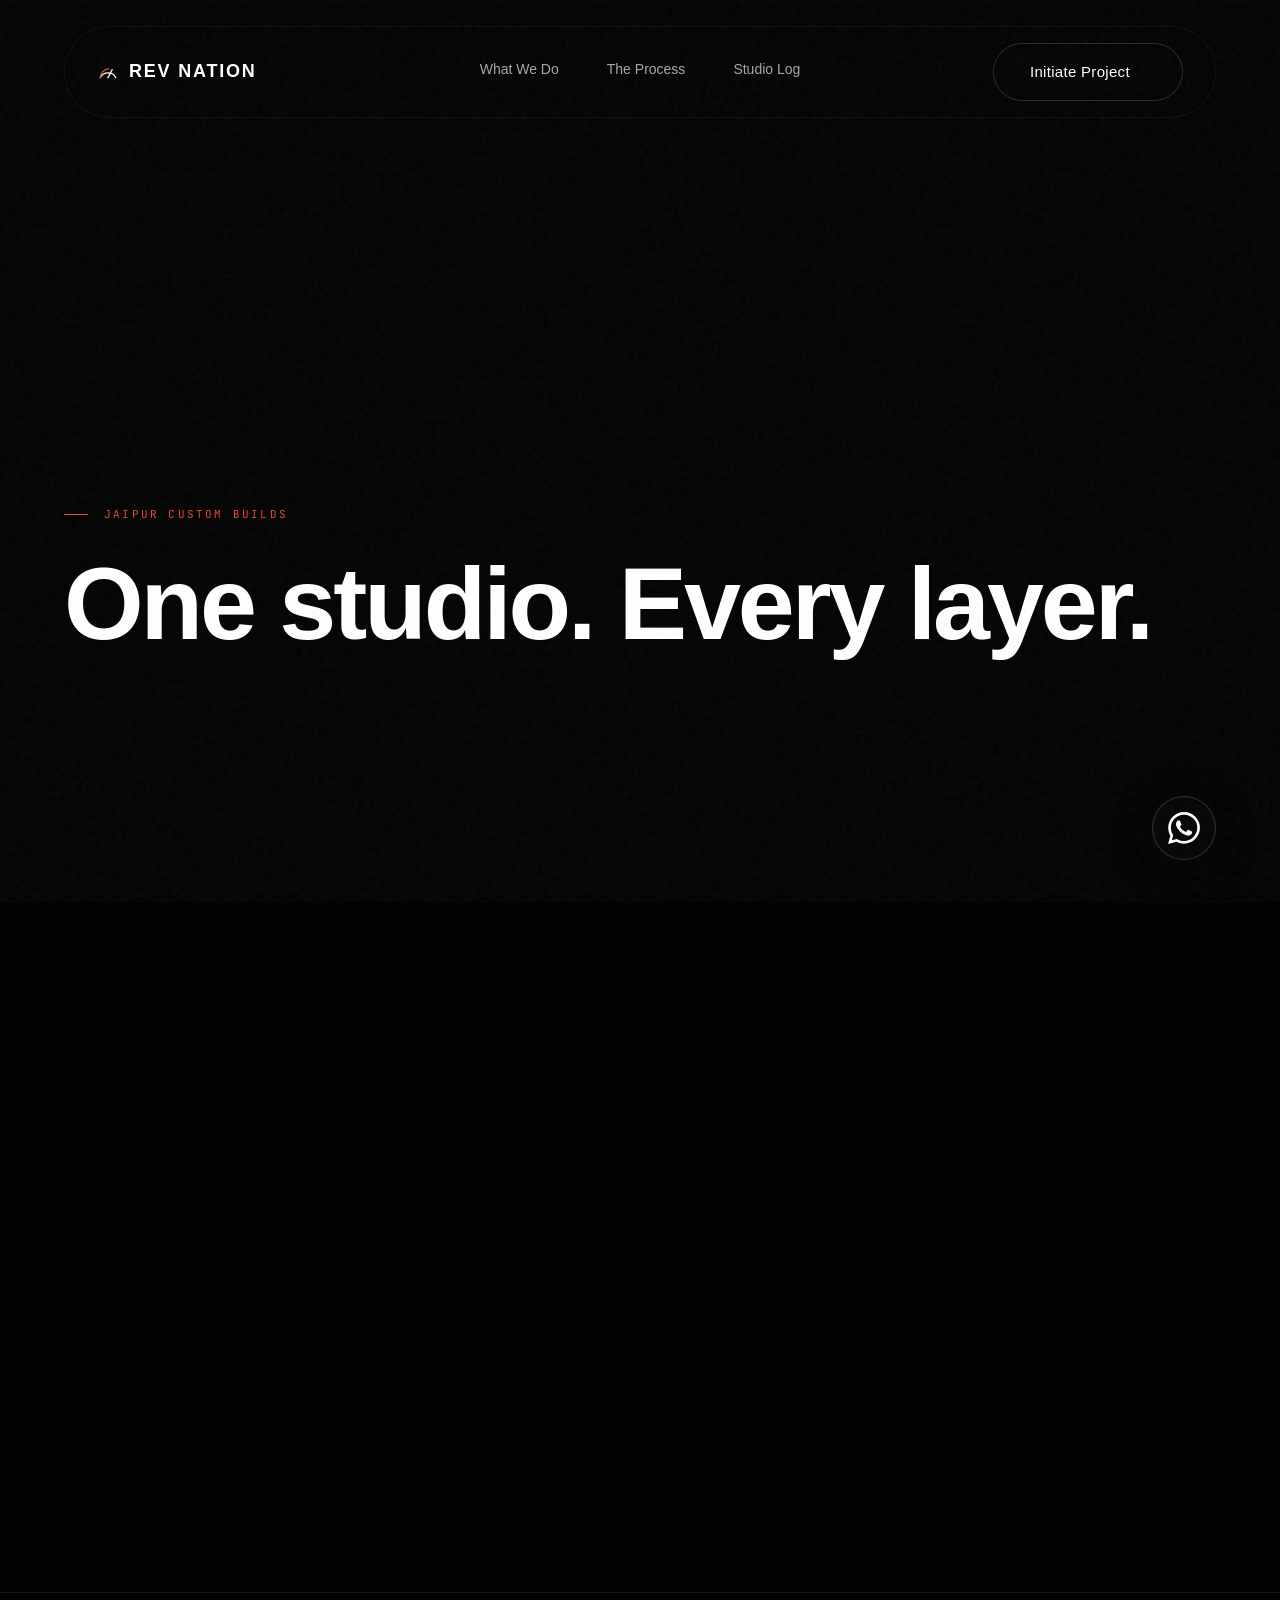
==== revnation/index.html @ 35e2077b "Add files via upload" ====
<!DOCTYPE html>
<html lang="en">
<head>
<meta charset="UTF-8">
<meta name="viewport" content="width=device-width, initial-scale=1.0">
<title>REV NATION JAIPUR | Custom Builds & Studio</title>
<meta name="description" content="Custom modifications, precision PPF, ceramic coatings and studio-grade detailing in Jaipur.">

<link href="https://api.fontshare.com/v2/css?f[]=clash-display@500,600,700&f[]=general-sans@300,400,500,600&display=swap" rel="stylesheet">
<link href="https://fonts.googleapis.com/css2?family=JetBrains+Mono:wght@400;500&display=swap" rel="stylesheet">
<link rel="stylesheet" href="https://unpkg.com/lenis@1.3.25/dist/lenis.css">

<style>
/* ============================================================
   REV NATION - UNCOMPROMISED FRONT-END (V10)
   ============================================================ */
:root {
  --void: #030303; 
  --surface: #0a0a0a; 
  --surface-raised: #141414;
  --line: rgba(255, 255, 255, 0.08); 
  --line-strong: rgba(255, 255, 255, 0.16);
  --ink: #ffffff; 
  --ink-dim: rgba(255, 255, 255, 0.65); 
  --ink-faint: rgba(255, 255, 255, 0.4);
  --accent: #e8462a; /* Studio Orange */
  
  --display: 'Clash Display', sans-serif;
  --body: 'General Sans', sans-serif;
  --mono: 'JetBrains Mono', monospace;
}

* { margin: 0; padding: 0; box-sizing: border-box; } 
html { scroll-behavior: auto; background: var(--void); }
body { background: var(--void); color: var(--ink); font-family: var(--body); font-size: 16px; line-height: 1.6; overflow-x: hidden; -webkit-font-smoothing: antialiased; }
img, video { display: block; max-width: 100%; }
a, button, select, input, textarea { text-decoration: none !important; outline: none; cursor: pointer; color: inherit; }
button { font-family: inherit; background: none; border: none; }
ul { list-style: none; }
::selection { background: var(--ink); color: var(--void); }

/* Cinematic Film Grain */
body::after { content: ""; position: fixed; inset: 0; z-index: 9999; pointer-events: none; background-image: url('data:image/svg+xml;utf8,%3Csvg viewBox="0 0 200 200" xmlns="http://www.w3.org/2000/svg"%3E%3Cfilter id="noiseFilter"%3E%3CfeTurbulence type="fractalNoise" baseFrequency="0.8" numOctaves="3" stitchTiles="stitch"/%3E%3C/filter%3E%3Crect width="100%25" height="100%25" filter="url(%23noiseFilter)" opacity="0.05"/%3E%3C/svg%3E'); opacity: 0.9; }

/* Lenis */
html.lenis, html.lenis body { height: auto; }
.lenis.lenis-smooth { scroll-behavior: auto !important; }
.lenis.lenis-stopped { overflow: hidden; }

/* Layout */
.container { width: 100%; max-width: 1600px; margin: 0 auto; padding: 0 5vw; }
section { position: relative; }
.pad { padding: 160px 0; }
@media(max-width: 900px) { .pad { padding: 100px 0; } }

/* Fade Triggers */
.cinema-drop { opacity: 0; transform: translateY(40px); will-change: transform, opacity; }

/* Typography */
.eyebrow { font-family: var(--mono); font-size: 11px; letter-spacing: 0.2em; text-transform: uppercase; color: var(--ink-faint); display: flex; align-items: center; gap: 16px; margin-bottom: 24px; }
.eyebrow::before { content: ""; width: 24px; height: 1px; background: var(--ink-faint); }
.eyebrow.accent { color: var(--accent); }
.eyebrow.accent::before { background: var(--accent); }

h1, h2, h3, h4 { font-family: var(--display); font-weight: 600; line-height: 1.1; letter-spacing: -0.01em; }
h1 { font-size: clamp(48px, 8vw, 110px); letter-spacing: -0.03em; font-weight: 700; }
h2 { font-size: clamp(32px, 5vw, 64px); }

.section-head { max-width: 720px; margin-bottom: 64px; }
.section-head p { color: var(--ink-dim); margin-top: 24px; font-size: clamp(16px, 2vw, 18px); max-width: 600px; font-weight: 400; }

/* Arrows */
.arrow { display: inline-block; transition: transform 0.4s cubic-bezier(0.16, 1, 0.3, 1), opacity 0.4s; font-family: var(--mono); font-size: 14px; margin-left: 8px; font-weight: 400; }
.arrow.hidden { opacity: 0; transform: translateX(-10px) scale(0.8); }
a:hover .arrow.hidden, button:hover .arrow.hidden { opacity: 1; transform: translateX(0) scale(1); }
a:hover .arrow:not(.hidden), button:hover .arrow:not(.hidden) { transform: translateX(6px); }

/* Buttons & Liquid Effect */
.btn { position: relative; display: inline-flex; align-items: center; justify-content: center; padding: 16px 36px; border-radius: 100px; font-family: var(--body); font-weight: 500; font-size: 15px; letter-spacing: 0.02em; border: 1px solid var(--line-strong); transition: all 0.4s ease; color: var(--ink); overflow: hidden; }
.magnetic { will-change: transform; }
.btn-ghost { background: transparent; backdrop-filter: blur(12px); -webkit-backdrop-filter: blur(12px); }
.btn-ghost:hover { background: var(--ink); color: var(--void); border-color: var(--ink); }

.btn-liquid { border-color: var(--accent); background: rgba(232,70,42,0.05); isolation: isolate; }
.goo-layer { position: absolute; inset: -50%; z-index: 0; pointer-events: none; filter: url(#liquid-goo); }
.blob { position: absolute; bottom: -20px; width: 45%; height: 140%; border-radius: 50%; background: var(--accent); transform: translateY(100%); transition: transform 0.6s cubic-bezier(0.7,0,0.2,1); }
.btn-liquid:hover .blob { transform: translateY(0); }
.blob.b1 { left: -10%; transition-delay: 0s; } .blob.b2 { left: 20%; transition-delay: 0.04s; } .blob.b3 { left: 50%; transition-delay: 0.08s; } .blob.b4 { left: 80%; transition-delay: 0.12s; }
.btn-liquid .txt { position: relative; z-index: 2; color: var(--accent); transition: color 0.3s ease; display: flex; align-items: center; }
.btn-liquid:hover .txt { color: var(--ink); }

/* Premium WhatsApp Float */
.whatsapp-float { position: fixed; bottom: 40px; right: 5vw; z-index: 90; width: 64px; height: 64px; border-radius: 50%; background: rgba(10, 10, 10, 0.4); backdrop-filter: blur(16px); -webkit-backdrop-filter: blur(16px); border: 1px solid var(--line-strong); display: flex; align-items: center; justify-content: center; color: var(--ink); transition: all 0.5s cubic-bezier(0.16, 1, 0.3, 1); box-shadow: 0 10px 40px rgba(0,0,0,0.4); }
.whatsapp-float svg { width: 32px; height: 32px; fill: currentColor; transition: transform 0.5s cubic-bezier(0.16, 1, 0.3, 1); }
.whatsapp-float:hover { background: #25D366; border-color: #25D366; color: #ffffff; transform: translateY(-8px) scale(1.05); box-shadow: 0 20px 40px rgba(37, 211, 102, 0.4); }
.whatsapp-float:hover svg { transform: scale(1.1); }
@media(max-width: 900px) { .whatsapp-float { width: 56px; height: 56px; bottom: 24px; right: 24px; } .whatsapp-float svg { width: 28px; height: 28px; } }
</style>
</head>
<body>

<svg width="0" height="0" style="position:absolute; pointer-events:none;">
<defs>
<filter id="liquid-goo">
<feGaussianBlur in="SourceGraphic" stdDeviation="8" result="blur"/>
<feColorMatrix in="blur" mode="matrix" values="1 0 0 0 0  0 1 0 0 0  0 0 1 0 0  0 0 0 19 -9" result="goo"/>
<feComposite in="SourceGraphic" in2="goo" operator="atop"/>
</filter>
</defs>
</svg>
<style>
/* ============================================================
   PRELOADER (GARAGE DOOR SPLIT)
   ============================================================ */
#preloader { position: fixed; inset: 0; z-index: 99999; display: flex; align-items: center; justify-content: center; pointer-events: none; }
.pl-curtain { position: absolute; left: 0; width: 100%; height: 50.5vh; background: var(--void); transition: transform 1.2s cubic-bezier(0.7, 0, 0.2, 1); z-index: 1; border-bottom: 1px solid var(--line); }
.pl-curtain.pl-top { top: 0; border-bottom: 1px solid rgba(255,255,255,0.04); }
.pl-curtain.pl-bottom { bottom: 0; border-bottom: none; border-top: 1px solid rgba(255,255,255,0.04); }
.pl-content { position: relative; z-index: 2; display: flex; flex-direction: column; align-items: center; gap: 24px; transition: opacity 0.4s ease, transform 0.4s ease; }
.pl-brand { font-family: var(--display); font-weight: 700; font-size: 16px; letter-spacing: 0.3em; color: var(--ink); text-transform: uppercase; }
.pl-counter { display: flex; align-items: flex-end; gap: 8px; font-family: var(--mono); color: var(--ink); }
.pl-counter .num { font-size: 56px; font-weight: 400; line-height: 0.8; letter-spacing: -0.05em; }
.pl-counter .unit { font-size: 14px; font-weight: 400; letter-spacing: 0.1em; padding-bottom: 4px; color: var(--ink-faint); }
.pl-bar-wrap { width: 240px; height: 1px; background: var(--line-strong); overflow: hidden; }
.pl-bar { height: 100%; width: 0%; background: var(--ink); transition: width 0.1s linear; }

#preloader.done .pl-top { transform: translateY(-100%); }
#preloader.done .pl-bottom { transform: translateY(100%); }
#preloader.done .pl-content { opacity: 0; transform: scale(0.95); }

/* ============================================================
   NAVBAR & WALKING LINE HOVER
   ============================================================ */
header { position: fixed; top: 2vw; left: 5vw; width: 90vw; max-width: 1500px; z-index: 100; padding: 16px 32px; border-radius: 100px; background: rgba(5, 5, 5, 0.4); backdrop-filter: blur(24px); -webkit-backdrop-filter: blur(24px); border: 1px solid rgba(255,255,255,0.05); display: flex; align-items: center; justify-content: space-between; transition: all 0.8s cubic-bezier(0.16, 1, 0.3, 1); overflow: hidden; }
.header-logo { font-family: var(--display); font-weight: 700; font-size: 18px; display: flex; align-items: center; gap: 10px; color: var(--ink); text-transform: uppercase; letter-spacing: 0.1em; }
.header-logo .mark { width: 22px; height: 22px; flex-shrink: 0; }
.header-links { display: flex; gap: 48px; position: absolute; left: 50%; transform: translateX(-50%); }

/* The Walking Line Effect */
.header-links a { font-family: var(--body); font-size: 14px; font-weight: 400; color: var(--ink-dim); position: relative; padding-bottom: 4px; transition: color 0.3s; }
.header-links a::after { content: ""; position: absolute; left: 0; bottom: 0; width: 100%; height: 1.5px; background: var(--ink); transform: scaleX(0); transform-origin: right; transition: transform 0.4s cubic-bezier(0.16, 1, 0.3, 1); }
.header-links a:hover { color: var(--ink); }
.header-links a:hover::after { transform: scaleX(1); transform-origin: left; }

.header-actions { display: flex; align-items: center; gap: 16px; }

/* The Mobile Arrow Trigger */
.menu-trigger { display: none; width: 32px; height: 32px; position: relative; z-index: 101; cursor: pointer; align-items: center; justify-content: center; }
.menu-trigger span { position: absolute; right: 4px; height: 1.5px; background: var(--ink); transition: all 0.4s cubic-bezier(0.7,0,0.3,1); border-radius: 2px; }
.menu-trigger span:nth-child(1) { top: 10px; width: 24px; }
.menu-trigger span:nth-child(2) { top: 16px; width: 24px; }
.menu-trigger span:nth-child(3) { top: 22px; width: 24px; }
.menu-trigger.open span:nth-child(1) { transform: translate(-4px, 4px) rotate(-45deg); width: 12px; }
.menu-trigger.open span:nth-child(2) { width: 24px; }
.menu-trigger.open span:nth-child(3) { transform: translate(-4px, -4px) rotate(45deg); width: 12px; }

#mobile-drawer { position: fixed; top: 0; right: -100%; width: 100%; max-width: 440px; height: 100vh; background: rgba(5, 5, 5, 0.98); backdrop-filter: blur(32px); z-index: 99; padding: 140px 10vw 40px; display: flex; flex-direction: column; gap: 40px; transition: right 0.7s cubic-bezier(0.16, 1, 0.3, 1); border-left: 1px solid var(--line-strong); }
#mobile-drawer.open { right: 0; }
#mobile-drawer a { font-size: 32px; color: var(--ink-dim); font-family: var(--display); font-weight: 500; display: flex; align-items: center; justify-content: space-between; transition: color 0.3s; border-bottom: 1px solid var(--line); padding-bottom: 24px; }
#mobile-drawer a:hover { color: var(--ink); }
#mobile-drawer a .arrow { font-size: 24px; opacity: 0; transform: translateX(-10px); transition: all 0.4s cubic-bezier(0.16,1,.3,1); }
#mobile-drawer a:hover .arrow { opacity: 1; transform: translateX(0); }
body.menu-open { overflow: hidden; }

@media(max-width: 900px) { 
  .header-links, .header-actions .btn { display: none !important; } 
  header { top: 16px; left: 24px; width: calc(100% - 48px); padding: 12px 24px; background: rgba(10, 10, 10, 0.85); justify-content: space-between; }
  .menu-trigger { display: flex !important; } 
}

/* ============================================================
   HERO SECTION & TOTAL CINEMATIC TAKEOVER
   ============================================================ */
#hero { height: 100vh; min-height: 700px; position: relative; overflow: hidden; background: var(--void); }
.hero-media { position: absolute; inset: 0; filter: contrast(1.1); } 
.hero-media video { position: absolute; inset: 0; width: 100%; height: 100%; object-fit: cover; opacity: 0.6; transition: opacity 1s; }

/* The Scrim */
.hero-scrim { position: absolute; inset: 0; background: radial-gradient(ellipse at 50% 30%, rgba(3,3,3,0) 0%, rgba(3,3,3,0.5) 62%, rgba(3,3,3,0.95) 100%), linear-gradient(180deg, rgba(3,3,3,0.3) 0%, rgba(3,3,3,0) 30%, rgba(3,3,3,0.9) 85%, var(--void) 100%); transition: opacity 1.2s cubic-bezier(0.16,1,.3,1); pointer-events: none; }

/* The Content */
.hero-content { position: relative; z-index: 2; height: 100%; display: flex; flex-direction: column; justify-content: flex-end; padding-bottom: 12vh; transition: transform 1.2s cubic-bezier(0.16,1,.3,1), opacity 1.2s cubic-bezier(0.16,1,.3,1); transform-origin: bottom left; }
.hero h1 .line { display: block; overflow: hidden; padding-bottom: 8px; }
.hero h1 .line span { display: inline-block; transform: translateY(105%); transition: transform 1s cubic-bezier(0.16, 1, 0.3, 1); }
.hero.revealed h1 .line:nth-child(1) span { transition-delay: 0.1s; }
.hero.revealed h1 .line:nth-child(2) span { transition-delay: 0.25s; }
.hero.revealed h1 .line span { transform: translateY(0); }
.hero-content p.sub { opacity: 0; transform: translateY(20px); transition: all 0.8s cubic-bezier(0.16,1,.3,1) 0.4s; }
.hero.revealed p.sub { opacity: 1; transform: translateY(0); }
.hero-actions { margin-top: 48px; display: flex; gap: 20px; flex-wrap: wrap; opacity: 0; transform: translateY(20px); transition: all 0.8s cubic-bezier(0.16,1,.3,1) 0.55s; }
.hero.revealed .hero-actions { opacity: 1; transform: translateY(0); }

/* --- THE FULL CINEMATIC VANISH (ONLY TRIGGERS AT TOP OF PAGE) --- */
body.ui-minimized header { opacity: 0; visibility: hidden; transform: translateY(-20px); pointer-events: none; }
body.ui-minimized .hero-content { opacity: 0; visibility: hidden; transform: translateY(40px); pointer-events: none; }
body.ui-minimized .hero-scrim { opacity: 0; } /* Text, Buttons, Scrim all gone. Just raw video. */
</style>

<!-- WHATSAPP FLOAT -->
<a href="https://wa.me/917300049430" target="_blank" rel="noopener" class="whatsapp-float" aria-label="Chat on WhatsApp">
  <svg viewBox="0 0 24 24"><path d="M17.472 14.382c-.297-.149-1.758-.867-2.03-.967-.273-.099-.471-.148-.67.15-.197.297-.767.966-.94 1.164-.173.199-.347.223-.644.075-.297-.15-1.255-.463-2.39-1.475-.883-.788-1.48-1.761-1.653-2.059-.173-.297-.018-.458.13-.606.134-.133.298-.347.446-.52.149-.174.198-.298.298-.497.099-.198.05-.371-.025-.52-.075-.149-.669-1.612-.916-2.207-.242-.579-.487-.5-.669-.51-.173-.008-.371-.01-.57-.01-.198 0-.52.074-.792.372-.272.297-1.04 1.016-1.04 2.479 0 1.462 1.065 2.875 1.213 3.074.149.198 2.096 3.2 5.077 4.487.709.306 1.262.489 1.694.625.712.227 1.36.195 1.871.118.571-.085 1.758-.719 2.006-1.413.248-.694.248-1.289.173-1.413-.074-.124-.272-.198-.57-.347m-5.421 7.403h-.004a9.87 9.87 0 01-5.031-1.378l-.361-.214-3.741.982.998-3.648-.235-.374a9.86 9.86 0 01-1.51-5.26c.001-5.45 4.436-9.884 9.888-9.884 2.64 0 5.122 1.03 6.988 2.898a9.825 9.825 0 012.893 6.994c-.003 5.45-4.437 9.884-9.885 9.884m8.413-18.297A11.815 11.815 0 0012.05 0C5.495 0 .16 5.335.157 11.892c0 2.096.547 4.142 1.588 5.945L.057 24l6.305-1.654a11.882 11.882 0 005.683 1.448h.005c6.554 0 11.89-5.335 11.893-11.893a11.821 11.821 0 00-3.48-8.413Z"/></svg>
</a>

<!-- PRELOADER -->
<div id="preloader" role="status" aria-label="Loading Studio">
  <div class="pl-curtain pl-top"></div>
  <div class="pl-curtain pl-bottom"></div>
  <div class="pl-content">
    <div class="pl-brand">REV NATION</div>
    <div class="pl-counter"><span class="num" id="plPct">0</span><span class="unit">% LOADED</span></div>
    <div class="pl-bar-wrap"><div class="pl-bar" id="plBar"></div></div>
  </div>
</div>

<header id="siteHeader">
<div class="header-logo">
<span class="mark"><svg viewBox="0 0 40 40" fill="none"><path d="M6 30 A16 16 0 0 1 34 30" stroke="var(--ink)" stroke-width="2.4" stroke-linecap="square"/><path d="M6 30 A16 16 0 0 1 21 14.4" stroke="var(--accent)" stroke-width="2.4" stroke-linecap="square"/><line x1="20" y1="30" x2="27.5" y2="16" stroke="var(--ink)" stroke-width="2.4" stroke-linecap="square"/></svg></span>
REV NATION
</div>
<nav class="header-links">
<a href="#services">What We Do</a>
<a href="#process">The Process</a>
<a href="#builds">Studio Log</a>
</nav>
<div class="header-actions">
<a href="#booking" class="btn btn-ghost magnetic">Initiate Project <span class="arrow hidden">→</span></a>
<button class="menu-trigger" id="menuTrigger" aria-label="Open menu"><span></span><span></span><span></span></button>
</div>
</header>

<div id="mobile-drawer">
<a href="#services">What We Do <span class="arrow">→</span></a>
<a href="#process">The Process <span class="arrow">→</span></a>
<a href="#builds">Studio Log <span class="arrow">→</span></a>
<a href="#booking" style="color:var(--ink); border-color: var(--ink-faint);">Initiate Project <span class="arrow">→</span></a>
</div>

<main>
<section id="hero">
<div class="hero-media"><video autoplay muted loop playsinline poster="assets/hero-poster.jpg" id="heroVideo"><source src="assets/hero-reveal.mp4" type="video/mp4"></video></div>
<div class="hero-scrim"></div>
<div class="container hero-content">
<div class="eyebrow accent">Jaipur Custom Builds</div>
<h1>
<span class="line"><span>One studio.</span></span>
<span class="line"><span>Every layer.</span></span>
</h1>
<p class="sub">From wraps and wheels to optically clear film and ceramic gloss — each service is engineered to work together.</p>
<div class="hero-actions">
<a href="#services" class="btn btn-ghost magnetic">View Services <span class="arrow">→</span></a>
<a href="#booking" class="btn btn-liquid magnetic">
  <span class="goo-layer"><span class="blob b1"></span><span class="blob b2"></span><span class="blob b3"></span><span class="blob b4"></span></span>
  <span class="txt">Book Inspection <span class="arrow hidden">→</span></span>
</a>
</div>
</div>
</section>
<style>
/* ============================================================
   UNIVERSAL HORIZONTAL SCROLL ENGINE (PERFECTED PROPORTIONS)
   ============================================================ */
.h-scroll-section { overflow: hidden; background: var(--void); padding: 160px 0; position: relative; border-bottom: 1px solid var(--line); }
.h-scroll-layout { display: flex; flex-direction: column; gap: 80px; }
.h-scroll-header { max-width: 720px; padding: 0 5vw; margin: 0; }

/* Center alignment container for desktop and mobile */
.h-scroll-viewport { width: 100vw; overflow-x: auto; padding-left: 50vw; padding-right: 50vw; scroll-snap-type: x mandatory; scrollbar-width: none; }
.h-scroll-viewport::-webkit-scrollbar { display: none; }
.h-scroll-track { display: flex; gap: 32px; width: max-content; padding-bottom: 40px; will-change: transform; margin-left: -200px; /* Offset by half the card width to perfectly center the first card */ }

/* The Perfected Luxury Card: 400x560 */
.h-card { width: 400px; height: 560px; border-radius: 16px; overflow: hidden; position: relative; background: var(--surface); border: 1px solid var(--line); scroll-snap-align: center; flex-shrink: 0; box-shadow: 0 20px 40px rgba(0,0,0,0.5); display: flex; flex-direction: column; cursor: pointer; transition: border-color 0.4s; }
.h-card:hover { border-color: var(--ink-faint); }
.h-card-media { position: absolute; inset: 0; width: 100%; height: 100%; background: var(--surface-raised); overflow: hidden; }
.h-card-media video, .h-card-media img { width: 100%; height: 100%; object-fit: cover; transition: transform 0.8s cubic-bezier(0.16, 1, 0.3, 1), filter 0.8s; filter: grayscale(100%) contrast(1.1); }
.h-card:hover .h-card-media video, .h-card:hover .h-card-media img { transform: scale(1.05); filter: grayscale(0%) contrast(1); }

.h-card-scrim { position: absolute; inset: 0; background: linear-gradient(180deg, rgba(3,3,3,0) 0%, rgba(3,3,3,0.3) 40%, rgba(3,3,3,0.95) 100%); pointer-events: none; z-index: 1; transition: opacity 0.4s; }
.h-card:hover .h-card-scrim { opacity: 0.8; }
.h-card-body { position: absolute; bottom: 0; left: 0; width: 100%; padding: 40px; z-index: 2; display: flex; flex-direction: column; }
.h-card-tag { font-family: var(--mono); font-size: 11px; letter-spacing: 0.12em; text-transform: uppercase; color: var(--void); background: var(--ink); padding: 8px 16px; border-radius: 100px; width: max-content; margin-bottom: 24px; transition: transform 0.4s; font-weight: 500; }
.h-card h4 { font-family: var(--display); font-size: 26px; color: var(--ink); margin-bottom: 12px; line-height: 1.1; display: flex; justify-content: space-between; align-items: flex-end;}
.h-card p { font-size: 15px; color: var(--ink-dim); font-weight: 400; line-height: 1.6; }
.h-card-arrow { width: 36px; height: 36px; border-radius: 50%; border: 1px solid var(--line-strong); display: flex; align-items: center; justify-content: center; transition: all 0.4s cubic-bezier(0.16, 1, 0.3, 1); background: rgba(3,3,3,0.4); backdrop-filter: blur(4px); -webkit-backdrop-filter: blur(4px); font-family: var(--mono); font-size: 14px; }
.h-card:hover .h-card-arrow { background: var(--ink); color: var(--void); border-color: var(--ink); transform: scale(1.1) translateX(4px); }

/* Authority Marquee */
.marquee { overflow: hidden; border-bottom: 1px solid var(--line); background: var(--void); padding: 32px 0; }
.marquee-track { display: flex; gap: 120px; width: max-content; animation: marquee-scroll 35s linear infinite; }
.marquee-track span { font-family: var(--display); font-weight: 600; font-size: 15px; letter-spacing: 0.2em; color: var(--ink-faint); text-transform: uppercase; white-space: nowrap; }
@keyframes marquee-scroll { from { transform: translateX(0); } to { transform: translateX(-50%); } }

/* Authority Grid */
#authority { background: var(--void); border-bottom: 1px solid var(--line); }
.authority-grid { display: grid; grid-template-columns: 1fr 1fr; gap: 80px; align-items: center; }
.authority-left h2 { font-family: var(--display); font-size: clamp(32px, 3.5vw, 56px); font-weight: 600; line-height: 1.1; letter-spacing: -0.02em; margin-top: 24px; color: var(--ink); }
.stat-grid { display: grid; grid-template-columns: repeat(2, 1fr); gap: 60px 40px; border-left: 1px solid var(--line); padding-left: 80px; }
.stat { display: flex; flex-direction: column; position: relative; padding-bottom: 24px; border-bottom: 1px solid var(--line); }
.stat:nth-child(n+3) { border-bottom: none; padding-bottom: 0; } 
.stat-num { font-family: var(--display); font-size: clamp(48px, 5vw, 88px); font-weight: 700; display: flex; align-items: flex-end; gap: 4px; line-height: 0.9; color: var(--ink); letter-spacing: -0.04em; }
.odo { display: inline-flex; overflow: hidden;}
.odo-digit { display: inline-block; height: 1em; overflow: hidden; position: relative; width: 0.65em; vertical-align: top; }
.odo-strip { position: absolute; left: 0; top: 0; display: flex; flex-direction: column; }
.odo-strip span { height: 1em; display: flex; align-items: center; justify-content: center; }
.stat-label { font-family: var(--mono); font-size: 12px; color: var(--ink-dim); letter-spacing: 0.15em; margin-top: 16px; text-transform: uppercase; font-weight: 500; }

@media(max-width: 900px) { 
  .h-scroll-layout { gap: 40px; }
  .h-card { width: 320px; height: 480px; }
  .h-scroll-track { margin-left: -160px; } /* Half of 320px */
  .h-card-body { padding: 32px; }
  .authority-grid { grid-template-columns: 1fr; gap: 60px; } 
  .stat-grid { border-left: none; padding-left: 0; }
}
</style>
<div class="marquee"><div class="marquee-track">
<span>Porsche</span><span>BMW</span><span>Audi</span><span>Mercedes-Benz</span><span>Range Rover</span><span>Jaguar</span><span>Volvo</span><span>MINI</span><span>Mahindra</span>
<span>Porsche</span><span>BMW</span><span>Audi</span><span>Mercedes-Benz</span><span>Range Rover</span><span>Jaguar</span><span>Volvo</span><span>MINI</span><span>Mahindra</span>
</div></div>

<section id="authority" class="pad">
<div class="container authority-grid cinema-drop">
<div class="authority-left">
<div class="eyebrow">Studio Infrastructure</div>
<h2>Built to run at volume, engineered for <span style="color:var(--ink-faint);">perfection.</span></h2>
</div>
<div class="stat-grid">
<div class="stat"><div class="stat-num"><span class="odo" data-count="4200"></span><span style="font-size: 0.4em; margin-bottom: 8px;">+</span></div><div class="stat-label">Vehicles Serviced</div></div>
<div class="stat"><div class="stat-num"><span class="odo" data-count="28"></span><span style="font-size: 0.4em; margin-bottom: 8px;">k</span></div><div class="stat-label">Sq.Ft Facility</div></div>
<div class="stat"><div class="stat-num"><span class="odo" data-count="12"></span></div><div class="stat-label">Install Bays</div></div>
<div class="stat"><div class="stat-num"><span class="odo" data-count="11"></span></div><div class="stat-label">Years Active</div></div>
</div>
</div>
</section>

<!-- 1. WHAT WE DO (Premium Horizontal Gallery) -->
<section id="services" class="h-scroll-section">
<div class="h-scroll-layout">
<div class="section-head h-scroll-header cinema-drop">
<div class="eyebrow">What We Do</div>
<h2>One studio. Every layer.</h2>
<p>From wraps to optically clear film—each service is engineered to work together under one roof.</p>
</div>
<div class="h-scroll-viewport" id="servicesViewport">
<div class="h-scroll-track cinema-drop" id="servicesTrack">

<div class="h-card">
  <div class="h-card-media" id="media-service_1"><img src="https://images.unsplash.com/photo-1603584173870-7f23fdae1b7a?q=80&w=800&auto=format&fit=crop" alt="Modifications"></div>
  <div class="h-card-scrim"></div>
  <div class="h-card-body">
    <div class="h-card-tag">01</div>
    <h4>Modifications <div class="h-card-arrow">→</div></h4>
    <p>Wraps, alloy wheels, lighting upgrades, and custom interior builds.</p>
  </div>
</div>

<div class="h-card">
  <div class="h-card-media" id="media-service_2"><img src="https://images.unsplash.com/photo-1618843479313-40f8afb4b4d8?q=80&w=800&auto=format&fit=crop" alt="PPF"></div>
  <div class="h-card-scrim"></div>
  <div class="h-card-body">
    <div class="h-card-tag">02</div>
    <h4>Protection Film <div class="h-card-arrow">→</div></h4>
    <p>Self-healing, optically clear defense against stone chips and abrasions.</p>
  </div>
</div>

<div class="h-card">
  <div class="h-card-media" id="media-service_3"><img src="https://images.unsplash.com/photo-1601362840469-51e4d8d58785?q=80&w=800&auto=format&fit=crop" alt="Ceramic"></div>
  <div class="h-card-scrim"></div>
  <div class="h-card-body">
    <div class="h-card-tag">03</div>
    <h4>Ceramic Coating <div class="h-card-arrow">→</div></h4>
    <p>Chemical-resistant, deep gloss layer that locks in true paint depth.</p>
  </div>
</div>

<div class="h-card">
  <div class="h-card-media" id="media-service_4"><img src="https://images.unsplash.com/photo-1600705722908-bab1e6191f63?q=80&w=800&auto=format&fit=crop" alt="Detailing"></div>
  <div class="h-card-scrim"></div>
  <div class="h-card-body">
    <div class="h-card-tag">04</div>
    <h4>Detailing <div class="h-card-arrow">→</div></h4>
    <p>Multi-stage machine correction that restores and perfects factory clarity.</p>
  </div>
</div>

</div>
</div>
</div>
</section>

<!-- 2. PROCESS / HOW IT'S BUILT -->
<section id="process" class="h-scroll-section">
<div class="h-scroll-layout">
<div class="section-head h-scroll-header cinema-drop">
<div class="eyebrow">The Process</div>
<h2>Craftsmanship, made visible.</h2>
<p>Swipe through our meticulous 4-step studio pipeline.</p>
</div>
<div class="h-scroll-viewport" id="processViewport">
<div class="h-scroll-track cinema-drop" id="processTrack">

<div class="h-card">
  <div class="h-card-media" id="media-process_1"></div>
  <div class="h-card-scrim"></div>
  <div class="h-card-body">
    <div class="h-card-tag">Phase 1</div>
    <h4>Inspection <div class="h-card-arrow">→</div></h4>
    <p>Full condition assessment, paint depth mapping, and precision prep strategy.</p>
  </div>
</div>

<div class="h-card">
  <div class="h-card-media" id="media-process_2"></div>
  <div class="h-card-scrim"></div>
  <div class="h-card-body">
    <div class="h-card-tag">Phase 2</div>
    <h4>Decontamination <div class="h-card-arrow">→</div></h4>
    <p>Chemical and mechanical correction to completely strip oxidation and swirls.</p>
  </div>
</div>

<div class="h-card">
  <div class="h-card-media" id="media-process_3"></div>
  <div class="h-card-scrim"></div>
  <div class="h-card-body">
    <div class="h-card-tag">Phase 3</div>
    <h4>Installation <div class="h-card-arrow">→</div></h4>
    <p>Wet fitment in our climate-controlled bay. Wrapped and tucked invisible edges.</p>
  </div>
</div>

<div class="h-card">
  <div class="h-card-media" id="media-process_4"></div>
  <div class="h-card-scrim"></div>
  <div class="h-card-body">
    <div class="h-card-tag">Phase 4</div>
    <h4>Delivery <div class="h-card-arrow">→</div></h4>
    <p>Rigorous panel-by-panel review under specialized studio lighting prior to handover.</p>
  </div>
</div>

</div>
</div>
</div>
</section>
<style>
/* ============================================================
   BOTTOM HALF OVERHAUL (Compare, Reviews, Form, Footer)
   ============================================================ */
/* Compare Slider */
#compare { background: var(--void); border-bottom: 1px solid var(--line); }
.compare-frame { position: relative; width: 100%; aspect-ratio: 16/9; border-radius: 20px; overflow: hidden; border: 1px solid var(--line); user-select: none; background: var(--void); touch-action: pan-y; }
.compare-layer { position: absolute; inset: 0; display: flex; align-items: center; justify-content: center; background-size: cover; background-position: center; pointer-events: none; filter: grayscale(100%); }
.compare-after { background-color: #111; filter: grayscale(0%); } 
.compare-before { background-color: #222; clip-path: inset(0 50% 0 0); width: 100%; }
.compare-label { position: absolute; top: 32px; font-family: var(--mono); font-size: 12px; letter-spacing: 0.1em; padding: 10px 20px; background: rgba(5,5,5,0.6); color: var(--ink); border: 1px solid rgba(255,255,255,0.2); border-radius: 100px; text-transform: uppercase; backdrop-filter: blur(12px); -webkit-backdrop-filter: blur(12px); z-index: 5; pointer-events: none; }
.compare-label.l-before { left: 32px; } .compare-label.l-after { right: 32px; }
.compare-handle { position: absolute; top: 0; bottom: 0; left: 50%; width: 1px; background: var(--ink); transform: translateX(-50%); z-index: 10; cursor: ew-resize; pointer-events: auto; }
.compare-handle .grip { position: absolute; top: 50%; left: 50%; transform: translate(-50%,-50%); width: 48px; height: 64px; border-radius: 100px; background: var(--ink); display: flex; align-items: center; justify-content: center; pointer-events: none; box-shadow: 0 0 20px rgba(0,0,0,0.5); }
.compare-handle .grip::before, .compare-handle .grip::after { content: ""; width: 2px; height: 20px; background: var(--void); border-radius: 2px; margin: 0 2px; }
@media(max-width: 900px) { .compare-frame { aspect-ratio: 4/5; } .compare-label { top: 16px; font-size: 10px; padding: 6px 12px; } .compare-label.l-before { left: 16px; } .compare-label.l-after { right: 16px; } }

/* Deep Dark Premium Reviews */
#testimonials { background: var(--void); border-bottom: 1px solid var(--line); }
.testi-grid { display: grid; grid-template-columns: repeat(auto-fit, minmax(320px, 1fr)); gap: 32px; margin-top: 64px; }
.testi-card { background: var(--surface); border: 1px solid var(--line); border-radius: 20px; padding: 48px; display: flex; flex-direction: column; gap: 24px; transition: all 0.4s cubic-bezier(0.16,1,.3,1); }
.testi-card:hover { transform: translateY(-8px); border-color: var(--line-strong); background: var(--surface-raised); box-shadow: 0 24px 64px rgba(0,0,0,0.4); }
.testi-card .stars { display: flex; gap: 4px; color: var(--accent); }
.testi-card .stars svg { width: 16px; height: 16px; fill: currentColor; }
.testi-card p.quote { font-family: var(--body); font-weight: 300; font-size: 16px; line-height: 1.6; color: var(--ink-dim); flex: 1; }
.testi-card .author { margin-top: auto; border-top: 1px solid var(--line); padding-top: 24px; }
.testi-card .author h5 { font-size: 18px; color: var(--ink); margin-bottom: 4px; font-family: var(--display); font-weight: 600;}
.testi-card .author span { font-size: 12px; color: var(--ink-faint); font-family: var(--mono); text-transform: uppercase; letter-spacing: 0.05em;}

/* Ultra-Clean Booking Form */
#booking { background: var(--surface); border-top: 1px solid var(--line); }
.booking-grid { display: grid; grid-template-columns: 1fr 1fr; gap: 100px; align-items: start; }
.field { margin-bottom: 32px; position: relative; }
.field input, .field select, .field textarea { width: 100%; background: var(--void); border: 1px solid var(--line); border-radius: 12px; padding: 24px 20px 12px; color: var(--ink); font-family: var(--body); font-size: 16px; transition: all 0.3s; }
.field textarea { resize: vertical; min-height: 120px; }
.field input:focus, .field select:focus, .field textarea:focus { outline: none; border-color: var(--ink-faint); background: var(--surface-raised); }
.field label { position: absolute; top: 18px; left: 20px; color: var(--ink-faint); font-size: 16px; pointer-events: none; transition: all 0.3s cubic-bezier(0.16,1,.3,1); }
.field input:focus + label, .field input:not(:placeholder-shown) + label, .field select:focus + label, .field select.filled + label, .field textarea:focus + label, .field textarea:not(:placeholder-shown) + label { transform: translateY(-10px); font-size: 11px; color: var(--ink-dim); font-family: var(--mono); text-transform: uppercase; letter-spacing: 0.05em;}
.field-row { display: grid; grid-template-columns: 1fr 1fr; gap: 24px; }
@media(max-width: 900px) { .booking-grid { grid-template-columns: 1fr; gap: 60px; } .field-row { grid-template-columns: 1fr; gap: 0; } }

/* Massive Architectural Footer */
footer { background: var(--void); border-top: 1px solid var(--line); padding: 120px 0 40px; }
.foot-top { display: flex; justify-content: space-between; align-items: flex-start; flex-wrap: wrap; gap: 60px; padding-bottom: 80px; border-bottom: 1px solid var(--line); }
.foot-word { font-family: var(--display); font-size: 11vw; font-weight: 800; letter-spacing: -0.04em; line-height: 0.85; color: var(--ink); margin-left: -5px; }
.foot-cols { display: flex; gap: 100px; flex-wrap: wrap; margin-top: 20px; }
.foot-col h5 { font-family: var(--mono); font-size: 11px; letter-spacing: 0.1em; text-transform: uppercase; color: var(--ink-faint); margin-bottom: 24px; }
.foot-col a, .foot-col p { display: block; font-size: 15px; font-family: var(--body); font-weight: 400; color: var(--ink-dim); margin-bottom: 16px; transition: color 0.3s; }
.foot-col a:hover { color: var(--ink); }
.foot-bottom { display: flex; justify-content: space-between; align-items: center; padding-top: 40px; flex-wrap: wrap; gap: 16px; font-family: var(--mono); font-size: 12px; color: var(--ink-faint); }
</style>

<!-- RECENT BUILDS -->
<section id="builds" class="h-scroll-section">
<div class="h-scroll-layout">
<div class="section-head h-scroll-header cinema-drop">
<div class="eyebrow">Studio Log</div>
<h2>Proof, not promises.</h2>
<p>A running log of what's left the studio.</p>
</div>
<div class="h-scroll-viewport" id="buildsViewport">
<div class="h-scroll-track cinema-drop" id="buildsTrack">
<div class="h-card build-end" style="justify-content: center; align-items: center; text-align: center; border-style: dashed; background: transparent;">
<div class="eyebrow accent" style="margin-bottom: 16px; justify-content:center; width: 100%;">Yours next?</div>
<p style="margin-bottom: 32px;">Want your build featured in this gallery?</p>
<a href="#booking" class="btn btn-liquid magnetic">
  <span class="goo-layer"><span class="blob b1"></span><span class="blob b2"></span><span class="blob b3"></span><span class="blob b4"></span></span>
  <span class="txt">Book a Build <span class="arrow hidden">→</span></span>
</a>
</div>
</div>
</div>
</div>
</section>

<!-- COMPARE -->
<section id="compare" class="pad">
<div class="container cinema-drop">
<div class="section-head" style="text-align:center; margin:0 auto 64px auto;">
<div class="eyebrow" style="justify-content:center; margin-bottom: 16px;">See the difference</div>
<h2>Drag to reveal the result.</h2>
</div>
<div class="compare-frame" id="compareFrame">
<div class="compare-layer compare-after" id="media-after_img"></div>
<div class="compare-layer compare-before" id="media-before_img"></div>
<div class="compare-label l-before">Before</div>
<div class="compare-label l-after">After Rev Nation</div>
<div class="compare-handle" id="compareHandle"><div class="grip"></div></div>
</div>
</div>
</section>

<!-- DARK REVIEWS -->
<section id="testimonials" class="pad">
<div class="container cinema-drop">
<div class="section-head" style="margin: 0 auto; text-align: center;">
<div class="eyebrow" style="justify-content: center; margin-bottom: 16px;">In their words</div>
<h2>Unmatched quality.</h2>
</div>
<div class="testi-grid" id="testiGrid"></div>
</div>
</section>

<!-- BOOKING FORM -->
<section id="booking" class="pad">
<div class="container booking-grid">
<div class="cinema-drop">
<div class="eyebrow">Initiate Project</div>
<h2>Secure a bay.</h2>
<p>Tell us about your vehicle. Our team responds within one business day with availability and a technical plan.</p>
</div>
<div class="booking-form-wrap cinema-drop">
<form id="bookingForm">
<div class="field-row">
<div class="field"><input type="text" name="name" placeholder=" " required><label>Full name</label></div>
<div class="field"><input type="tel" name="phone" placeholder=" " required><label>Phone number</label></div>
</div>
<div class="field-row">
<div class="field"><input type="text" name="city" placeholder=" " required><label>City</label></div>
<div class="field"><input type="text" name="car" placeholder=" " required><label>Vehicle make &amp; model</label></div>
</div>
<div class="field">
<select required id="serviceSelect" name="service"><option value="" disabled selected hidden></option><option>Custom Modifications</option><option>Paint Protection Film</option><option>Ceramic Coating</option><option>Detailing</option><option>Not sure yet</option></select>
<label class="filled">Service required</label>
</div>
<div class="field"><textarea name="message" placeholder=" "></textarea><label>Message (optional)</label></div>
<button type="submit" class="btn btn-liquid magnetic" style="width: 100%;">
  <span class="goo-layer"><span class="blob b1"></span><span class="blob b2"></span><span class="blob b3"></span><span class="blob b4"></span></span>
  <span class="txt">Submit Request <span class="arrow hidden">→</span></span>
</button>
</form>
</div>
</div>
</section>
</main>

<!-- MASSIVE FOOTER -->
<footer id="siteFooter">
<div class="container cinema-drop">
<div class="foot-top">
<div class="foot-word">REV NATION</div>
<div class="foot-cols">
<div class="foot-col"><h5>Studio</h5><p>Vaishali Nagar, Jaipur</p></div>
<div class="foot-col"><h5>Contact</h5><a href="tel:+917300049430">+91 73000 49430</a></div>
<div class="foot-col"><h5>Links</h5><a href="#services">What We Do</a><a href="#process">Process</a><a href="#builds">Builds</a></div>
</div>
</div>
<div class="foot-bottom">
<p>© 2026 Rev Nation Jaipur. All rights reserved.</p>
</div>
</div>
</footer>

<!-- ============================================================
     THE UNCOMPROMISED JAVASCRIPT ENGINE
     ============================================================ -->
<script src="https://cdnjs.cloudflare.com/ajax/libs/gsap/3.12.5/gsap.min.js"></script>
<script src="https://cdnjs.cloudflare.com/ajax/libs/gsap/3.12.5/ScrollTrigger.min.js"></script>
<script src="https://unpkg.com/lenis@1.3.25/dist/lenis.min.js"></script>
<script src="https://cdn.jsdelivr.net/npm/@supabase/supabase-js@2"></script>
<script src="config.js"></script>

<script>
var db = null;
try {
  if(window.REV_NATION_CONFIG && window.REV_NATION_CONFIG.SUPABASE_URL.indexOf('YOUR_') === -1) {
    db = window.supabase.createClient(window.REV_NATION_CONFIG.SUPABASE_URL, window.REV_NATION_CONFIG.SUPABASE_ANON_KEY);
  }
} catch(e) {}

async function submitLead(payload) {
  if(!db) return;
  try { await db.from('leads').insert([payload]); } catch(e) {}
}

document.addEventListener('DOMContentLoaded', async function() {
  var reduceMotion = window.matchMedia('(prefers-reduced-motion: reduce)').matches;
  var isMobile = window.innerWidth <= 900;
  if(window.gsap && window.ScrollTrigger) { gsap.registerPlugin(ScrollTrigger); }

  /* 1. DIGITAL SPLIT-SCREEN PRELOADER */
  var pctEl = document.getElementById('plPct');
  var barEl = document.getElementById('plBar');
  var preloader = document.getElementById('preloader');
  
  function updatePreloader(progress) {
    if(progress > 100) progress = 100;
    if(pctEl) pctEl.textContent = Math.floor(progress);
    if(barEl) barEl.style.width = progress + '%';
    
    if(progress >= 100) {
      setTimeout(() => {
        if(preloader) preloader.classList.add('done');
        var hero = document.getElementById('hero');
        if(hero) hero.classList.add('revealed');
      }, 500); 
    }
  }
  let fakeProgress = 0;
  let plInterval = setInterval(() => {
    fakeProgress += Math.random() * 12;
    if(fakeProgress >= 95) clearInterval(plInterval);
    else updatePreloader(fakeProgress);
  }, 120);

  /* 2. TRUE CINEMATIC TAKEOVER (WITH SCROLL-LOCK CHECK) */
  let idleDelay = isMobile ? 5000 : 3000;
  let idleTimer;
  function resetIdle() {
    document.body.classList.remove('ui-minimized');
    clearTimeout(idleTimer);
    
    // SCROLL CHECK: Only vanish the UI if the user is at the very top of the page.
    if (window.scrollY < 100) {
      idleTimer = setTimeout(() => { 
        if (window.scrollY < 100) { // Double check before applying
          document.body.classList.add('ui-minimized'); 
        }
      }, idleDelay);
    }
  }
  window.addEventListener('mousemove', resetIdle);
  window.addEventListener('scroll', resetIdle, {passive: true});
  window.addEventListener('touchstart', resetIdle, {passive: true});
  resetIdle(); 

  /* 3. FINELY TUNED ANIMATION RICH VIEWPORT FADES */
  if(window.gsap && window.ScrollTrigger && !reduceMotion) {
    gsap.utils.toArray('.cinema-drop').forEach(elem => {
      gsap.to(elem, {
        y: 0, opacity: 1, duration: 1.4, ease: "expo.out",
        scrollTrigger: { trigger: elem, start: "top 88%", toggleActions: "play none none reverse" }
      });
    });
  }

  /* 4. LENIS SMOOTH SCROLL ENGINE (Desktop Only) */
  if(window.Lenis && !reduceMotion && !isMobile) {
    var lenis = new Lenis({ anchors: true, lerp: 0.08 });
    lenis.on('scroll', function() { if(window.ScrollTrigger) ScrollTrigger.update(); });
    function raf(time) { lenis.raf(time); requestAnimationFrame(raf); }
    requestAnimationFrame(raf);
    gsap.ticker.lagSmoothing(0);
  }

  /* 5. MAGNETIC BUTTON ELEMENTS (Desktop Only) */
  if(!reduceMotion && !isMobile) {
    document.querySelectorAll('.magnetic').forEach(function(btn){
      btn.addEventListener('mousemove', function(e){
        var r = btn.getBoundingClientRect();
        var x = e.clientX - r.left - r.width/2;
        var y = e.clientY - r.top - r.height/2;
        gsap.to(btn, {x: x * 0.4, y: y * 0.4, duration: 0.15, ease: 'power2.out'});
      });
      btn.addEventListener('mouseleave', function(){
        gsap.to(btn, {x: 0, y: 0, duration: 0.5, ease: 'elastic.out(1, 0.4)'});
      });
    });
  }

  /* 6. MOBILE HAMBURGER -> ARROW MENU INTERACTION */
  var menuTrigger = document.getElementById('menuTrigger'); 
  var drawer = document.getElementById('mobile-drawer');
  if(menuTrigger && drawer) {
    menuTrigger.addEventListener('click', function() {
      var open = drawer.classList.toggle('open');
      menuTrigger.classList.toggle('open', open);
      document.body.classList.toggle('menu-open', open);
    });
    drawer.querySelectorAll('a').forEach(a => {
      a.addEventListener('click', function() { 
        drawer.classList.remove('open');
        menuTrigger.classList.remove('open');
        document.body.classList.remove('menu-open'); 
      });
    });
  }

  /* 7. HIGH-END CENTER-PINNED HORIZONTAL SCROLL MATRIX */
  function initHorizontalScroller(trackId, viewportId) {
    var track = document.getElementById(trackId);
    var viewport = document.getElementById(viewportId);
    if(track && viewport && !isMobile && !reduceMotion) {
      requestAnimationFrame(function() {
        var cards = track.querySelectorAll('.h-card');
        if (cards.length > 1) {
          gsap.set(track, { x: 0 }); 
          var firstCardBounds = cards[0].getBoundingClientRect();
          var lastCardBounds = cards[cards.length - 1].getBoundingClientRect();
          var travelDistance = lastCardBounds.left - firstCardBounds.left;
          
          gsap.to(track, {
            x: -travelDistance, ease: 'none',
            scrollTrigger: {
              trigger: track.parentElement.parentElement,
              start: 'top top', end: '+=' + (travelDistance + 400),
              scrub: 1, pin: true, invalidateOnRefresh: true
            }
          });
        }
      });
    }
  }
  
  initHorizontalScroller('servicesTrack', 'servicesViewport');
  initHorizontalScroller('processTrack', 'processViewport');
  initHorizontalScroller('buildsTrack', 'buildsViewport');

  /* 8. BEFORE/AFTER SLIDER INTERACTION ENGINE */
  var compareFrame = document.getElementById('compareFrame');
  var clip = document.getElementById('media-before_img');
  var handle = document.getElementById('compareHandle');
  var dragging = false;
  function setSplit(pct) {
    pct = Math.max(0, Math.min(100, pct));
    if(clip) clip.style.clipPath = 'inset(0 ' + (100 - pct) + '% 0 0)';
    if(handle) handle.style.left = pct + '%';
  }
  function posFromEvent(e) {
    if(!compareFrame) return 50;
    var rect = compareFrame.getBoundingClientRect();
    var x = (e.touches ? e.touches[0].clientX : e.clientX) - rect.left;
    return (x / rect.width) * 100;
  }
  if(handle && compareFrame) {
    compareFrame.addEventListener('mousedown', () => dragging = true);
    window.addEventListener('mouseup', () => dragging = false);
    window.addEventListener('mousemove', e => { if(dragging) setSplit(posFromEvent(e)); });
    
    compareFrame.addEventListener('touchstart', () => dragging = true, {passive: true});
    window.addEventListener('touchend', () => dragging = false);
    window.addEventListener('touchmove', e => { if(dragging) setSplit(posFromEvent(e)); }, {passive: true});
  }

  /* 9. DATABASE PRELOAD & DYNAMIC PORTFOLIO LAYERING */
  async function preloadSiteData() {
    if(db) {
      try {
        var { data: media } = await db.from('site_media').select('*');
        if(media) {
          media.forEach(m => {
            if(m.id === 'hero_video') {
              let vid = document.getElementById('heroVideo');
              if(vid) vid.src = m.media_url;
            } else if(m.id === 'before_img' || m.id === 'after_img') {
              let el = document.getElementById('media-' + m.id);
              if(el) el.style.backgroundImage = 'url(' + m.media_url + ')';
            } else if(m.id.startsWith('service_') || m.id.startsWith('process_')) {
              let panel = document.getElementById('media-' + m.id);
              if(panel) {
                if(m.media_url.match(/\.(mp4|webm)$/i)) {
                  panel.innerHTML = '<video autoplay muted loop playsinline src="' + m.media_url + '"></video>';
                } else {
                  panel.innerHTML = '<img src="' + m.media_url + '">';
                }
              }
            }
          });
        }
      } catch(e) {}
      
      try {
        var { data: stats } = await db.from('stats').select('*').order('sort_order');
        if(stats) {
          var nodes = document.querySelectorAll('.stat');
          stats.forEach((s, i) => {
            if(!nodes[i]) return;
            var odo = nodes[i].querySelector('.odo');
            if(odo) odo.setAttribute('data-count', String(s.value));
            var suf = nodes[i].querySelector('.suffix');
            if(suf) suf.textContent = s.suffix || "";
            var lbl = nodes[i].querySelector('.stat-label');
            if(lbl) lbl.textContent = s.label;
          });
        }
      } catch(e) {}
      
      try {
        var { data: projects } = await db.from('projects').select('*').eq('published', true).order('sort_order');
        if(projects && projects.length) {
          var track = document.getElementById('buildsTrack');
          if(track) {
            var endCard = track.querySelector('.build-end');
            track.querySelectorAll('.build-card:not(.build-end)').forEach(c => c.remove());
            projects.forEach(p => {
              var card = document.createElement('div'); card.className = 'h-card';
              card.innerHTML = '<div class="h-card-media">' + (p.cover_image ? '<img src="' + p.cover_image + '">' : "") + '</div>' +
                '<div class="h-card-scrim"></div><div class="h-card-body"><div class="h-card-tag">' + (p.service_type || '') + '</div>' +
                '<h4>' + p.title + '<div class="h-card-arrow">→</div></h4><p>' + [p.car_make, p.car_model].filter(Boolean).join(' ') + '</p></div>';
              track.insertBefore(card, endCard);
            });
            initHorizontalScroller('buildsTrack', 'buildsViewport');
          }
        }
      } catch(e) {}
      renderTestiGrid();
    }
    clearInterval(plInterval);
    updatePreloader(100);
  }
  
  if(db) preloadSiteData(); else { clearInterval(plInterval); updatePreloader(100); }

  /* 10. REAL-TIME DATA COUNTER ODOMETERS */
  function buildOdometer(el) {
    var target = el.getAttribute('data-count');
    if(!target) return [];
    el.innerHTML = '';
    var cols = [];
    target.split('').forEach(d => {
      var col = document.createElement('span'); col.className = 'odo-digit';
      var strip = document.createElement('span'); strip.className = 'odo-strip';
      for(var n = 0; n < 10; n++) { var s = document.createElement('span'); s.textContent = n; strip.appendChild(s); }
      col.appendChild(strip); el.appendChild(col);
      cols.push({ strip: strip, digit: parseInt(d, 10) });
    });
    return cols;
  }
  var counted = false;
  var authSec = document.getElementById('authority');
  var clo = new IntersectionObserver(entries => {
    entries.forEach(e => {
      if(e.isIntersecting && !counted) {
        counted = true;
        var odoEls = document.querySelectorAll('.odo');
        var odoData = Array.from(odoEls).map(el => buildOdometer(el));
        odoData.forEach(cols => cols.forEach((c, i) => gsap.to(c.strip, {yPercent: -(c.digit*10), duration: 1.6 + i*0.12, ease: 'power4.out', delay: i*0.05})));
      }
    });
  }, {threshold: 0.3});
  if(authSec) clo.observe(authSec);

  /* 11. PREMIUM TESTIMONIAL ENGINE COUPLING */
  var testiGrid = document.getElementById('testiGrid');
  var testimonials = [
    {q: "The wrap and wheel swap turned heads. Cleanest install in Jaipur.", name: 'Aditya R.', sub: 'Thar Wrap'},
    {q: "Edge work is cleaner than the factory finish.", name: 'Meher K.', sub: 'Audi Q8 PPF'},
    {q: "Two years in Rajasthan heat, and the coating still beads water like day one.", name: 'Karan V.', sub: 'Mercedes GLE'},
    {q: "Smooth integration that exceeded expectations. The results speak for themselves.", name: 'Priya M.', sub: 'Porsche 911'}
  ];
  
  async function renderTestiGrid() {
    if(db) {
      try {
        var { data: testi } = await db.from('testimonials').select('*').eq('published', true).order('sort_order');
        if(testi && testi.length) { testimonials = testi.map(t => ({ q: '"' + t.quote + '"', name: t.name, sub: [t.car, t.city].filter(Boolean).join(' ') })); }
      } catch(e) {}
    }
    if(testiGrid) {
      var svgStar = '<svg viewBox="0 0 24 24"><path d="M12 2l3.09 6.26L22 9.27l-5 4.87 1.18 6.88L12 17.77l-6.18 3.25L7 14.14 2 9.27l6.91-1.01L12 2z"/></svg>';
      testiGrid.innerHTML = testimonials.map((t, i) =>
        '<div class="testi-card cinema-drop">' +
        '<div class="stars">' + svgStar + svgStar + svgStar + svgStar + svgStar + '</div>' +
        '<p class="quote">' + t.q + '</p>' +
        '<div class="author"><h5>' + t.name + '</h5><span>' + t.sub + '</span></div></div>'
      ).join('');
      
      if(window.gsap && window.ScrollTrigger && !reduceMotion) {
        gsap.utils.toArray('#testiGrid .cinema-drop').forEach(elem => {
          gsap.to(elem, {
            y: 0, opacity: 1, duration: 1.2, ease: "expo.out",
            scrollTrigger: { trigger: elem, start: "top 85%", toggleActions: "play none none reverse" }
          });
        });
      }
    }
  }

  /* 12. CLEAN LEAD DISPATCH */
  var bookingForm = document.getElementById('bookingForm');
  if(bookingForm) {
    bookingForm.addEventListener('submit', function(e) {
      e.preventDefault();
      var fd = new FormData(this);
      submitLead({ name: fd.get('name'), phone: fd.get('phone'), city: fd.get('city'), car: fd.get('car'), service: fd.get('service'), message: fd.get('message') || null });
      alert("Request Sent Successfully. We will contact you shortly.");
      bookingForm.reset();
    });
  }
  
});
</script>
</body>
</html>
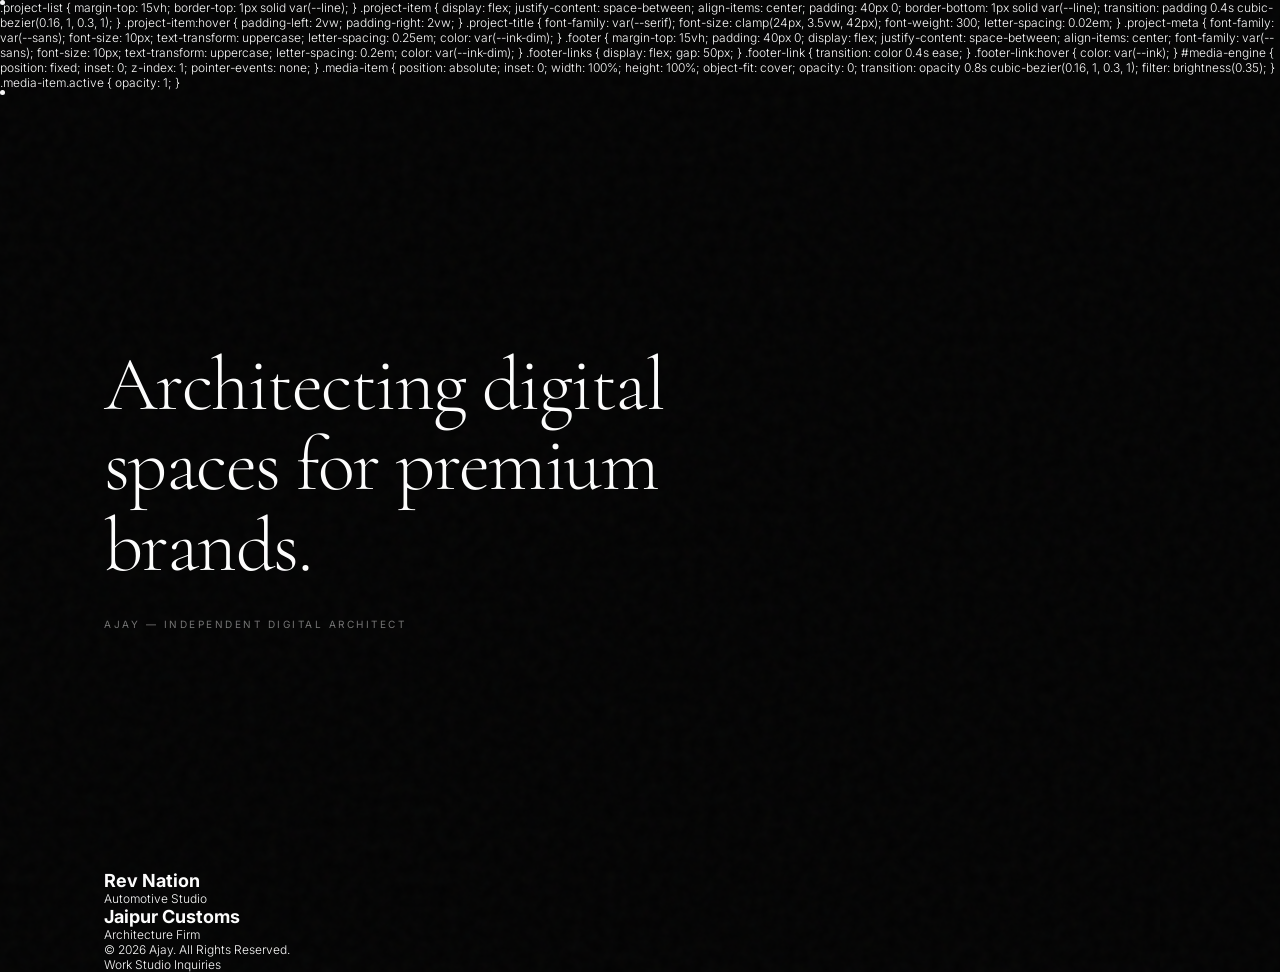
==== commit c008b793: "Update index.html" ====
--- a/revnation/index.html
+++ b/revnation/index.html
@@ -3,928 +3,261 @@
 <head>
 <meta charset="UTF-8">
 <meta name="viewport" content="width=device-width, initial-scale=1.0">
-<title>REV NATION JAIPUR | Custom Builds & Studio</title>
-<meta name="description" content="Custom modifications, precision PPF, ceramic coatings and studio-grade detailing in Jaipur.">
-
-<link href="https://api.fontshare.com/v2/css?f[]=clash-display@500,600,700&f[]=general-sans@300,400,500,600&display=swap" rel="stylesheet">
-<link href="https://fonts.googleapis.com/css2?family=JetBrains+Mono:wght@400;500&display=swap" rel="stylesheet">
+<title>Ajay | Digital Architect</title>
+<link href="https://fonts.googleapis.com/css2?family=Cormorant+Garamond:ital,wght@0,300;0,400;1,300&family=Inter:wght@200;300;400&display=swap" rel="stylesheet">
 <link rel="stylesheet" href="https://unpkg.com/lenis@1.3.25/dist/lenis.css">
-
 <style>
-/* ============================================================
-   REV NATION - UNCOMPROMISED FRONT-END (V10)
-   ============================================================ */
 :root {
-  --void: #030303; 
-  --surface: #0a0a0a; 
-  --surface-raised: #141414;
-  --line: rgba(255, 255, 255, 0.08); 
-  --line-strong: rgba(255, 255, 255, 0.16);
-  --ink: #ffffff; 
-  --ink-dim: rgba(255, 255, 255, 0.65); 
-  --ink-faint: rgba(255, 255, 255, 0.4);
-  --accent: #e8462a; /* Studio Orange */
-  
-  --display: 'Clash Display', sans-serif;
-  --body: 'General Sans', sans-serif;
-  --mono: 'JetBrains Mono', monospace;
-}
-
-* { margin: 0; padding: 0; box-sizing: border-box; } 
-html { scroll-behavior: auto; background: var(--void); }
-body { background: var(--void); color: var(--ink); font-family: var(--body); font-size: 16px; line-height: 1.6; overflow-x: hidden; -webkit-font-smoothing: antialiased; }
-img, video { display: block; max-width: 100%; }
-a, button, select, input, textarea { text-decoration: none !important; outline: none; cursor: pointer; color: inherit; }
-button { font-family: inherit; background: none; border: none; }
-ul { list-style: none; }
-::selection { background: var(--ink); color: var(--void); }
-
-/* Cinematic Film Grain */
-body::after { content: ""; position: fixed; inset: 0; z-index: 9999; pointer-events: none; background-image: url('data:image/svg+xml;utf8,%3Csvg viewBox="0 0 200 200" xmlns="http://www.w3.org/2000/svg"%3E%3Cfilter id="noiseFilter"%3E%3CfeTurbulence type="fractalNoise" baseFrequency="0.8" numOctaves="3" stitchTiles="stitch"/%3E%3C/filter%3E%3Crect width="100%25" height="100%25" filter="url(%23noiseFilter)" opacity="0.05"/%3E%3C/svg%3E'); opacity: 0.9; }
-
-/* Lenis */
-html.lenis, html.lenis body { height: auto; }
-.lenis.lenis-smooth { scroll-behavior: auto !important; }
-.lenis.lenis-stopped { overflow: hidden; }
-
-/* Layout */
-.container { width: 100%; max-width: 1600px; margin: 0 auto; padding: 0 5vw; }
-section { position: relative; }
-.pad { padding: 160px 0; }
-@media(max-width: 900px) { .pad { padding: 100px 0; } }
-
-/* Fade Triggers */
-.cinema-drop { opacity: 0; transform: translateY(40px); will-change: transform, opacity; }
-
-/* Typography */
-.eyebrow { font-family: var(--mono); font-size: 11px; letter-spacing: 0.2em; text-transform: uppercase; color: var(--ink-faint); display: flex; align-items: center; gap: 16px; margin-bottom: 24px; }
-.eyebrow::before { content: ""; width: 24px; height: 1px; background: var(--ink-faint); }
-.eyebrow.accent { color: var(--accent); }
-.eyebrow.accent::before { background: var(--accent); }
-
-h1, h2, h3, h4 { font-family: var(--display); font-weight: 600; line-height: 1.1; letter-spacing: -0.01em; }
-h1 { font-size: clamp(48px, 8vw, 110px); letter-spacing: -0.03em; font-weight: 700; }
-h2 { font-size: clamp(32px, 5vw, 64px); }
-
-.section-head { max-width: 720px; margin-bottom: 64px; }
-.section-head p { color: var(--ink-dim); margin-top: 24px; font-size: clamp(16px, 2vw, 18px); max-width: 600px; font-weight: 400; }
-
-/* Arrows */
-.arrow { display: inline-block; transition: transform 0.4s cubic-bezier(0.16, 1, 0.3, 1), opacity 0.4s; font-family: var(--mono); font-size: 14px; margin-left: 8px; font-weight: 400; }
-.arrow.hidden { opacity: 0; transform: translateX(-10px) scale(0.8); }
-a:hover .arrow.hidden, button:hover .arrow.hidden { opacity: 1; transform: translateX(0) scale(1); }
-a:hover .arrow:not(.hidden), button:hover .arrow:not(.hidden) { transform: translateX(6px); }
-
-/* Buttons & Liquid Effect */
-.btn { position: relative; display: inline-flex; align-items: center; justify-content: center; padding: 16px 36px; border-radius: 100px; font-family: var(--body); font-weight: 500; font-size: 15px; letter-spacing: 0.02em; border: 1px solid var(--line-strong); transition: all 0.4s ease; color: var(--ink); overflow: hidden; }
-.magnetic { will-change: transform; }
-.btn-ghost { background: transparent; backdrop-filter: blur(12px); -webkit-backdrop-filter: blur(12px); }
-.btn-ghost:hover { background: var(--ink); color: var(--void); border-color: var(--ink); }
-
-.btn-liquid { border-color: var(--accent); background: rgba(232,70,42,0.05); isolation: isolate; }
-.goo-layer { position: absolute; inset: -50%; z-index: 0; pointer-events: none; filter: url(#liquid-goo); }
-.blob { position: absolute; bottom: -20px; width: 45%; height: 140%; border-radius: 50%; background: var(--accent); transform: translateY(100%); transition: transform 0.6s cubic-bezier(0.7,0,0.2,1); }
-.btn-liquid:hover .blob { transform: translateY(0); }
-.blob.b1 { left: -10%; transition-delay: 0s; } .blob.b2 { left: 20%; transition-delay: 0.04s; } .blob.b3 { left: 50%; transition-delay: 0.08s; } .blob.b4 { left: 80%; transition-delay: 0.12s; }
-.btn-liquid .txt { position: relative; z-index: 2; color: var(--accent); transition: color 0.3s ease; display: flex; align-items: center; }
-.btn-liquid:hover .txt { color: var(--ink); }
-
-/* Premium WhatsApp Float */
-.whatsapp-float { position: fixed; bottom: 40px; right: 5vw; z-index: 90; width: 64px; height: 64px; border-radius: 50%; background: rgba(10, 10, 10, 0.4); backdrop-filter: blur(16px); -webkit-backdrop-filter: blur(16px); border: 1px solid var(--line-strong); display: flex; align-items: center; justify-content: center; color: var(--ink); transition: all 0.5s cubic-bezier(0.16, 1, 0.3, 1); box-shadow: 0 10px 40px rgba(0,0,0,0.4); }
-.whatsapp-float svg { width: 32px; height: 32px; fill: currentColor; transition: transform 0.5s cubic-bezier(0.16, 1, 0.3, 1); }
-.whatsapp-float:hover { background: #25D366; border-color: #25D366; color: #ffffff; transform: translateY(-8px) scale(1.05); box-shadow: 0 20px 40px rgba(37, 211, 102, 0.4); }
-.whatsapp-float:hover svg { transform: scale(1.1); }
-@media(max-width: 900px) { .whatsapp-float { width: 56px; height: 56px; bottom: 24px; right: 24px; } .whatsapp-float svg { width: 28px; height: 28px; } }
+  --bg: #030303;
+  --ink: #fdfdfd;
+  --ink-dim: rgba(253, 253, 253, 0.45);
+  --line: rgba(253, 253, 253, 0.06);
+  --serif: 'Cormorant Garamond', serif;
+  --sans: 'Inter', sans-serif;
+}
+* { margin: 0; padding: 0; box-sizing: border-box; }
+body {
+  -webkit-user-select: none;
+  -moz-user-select: none;
+  -ms-user-select: none;
+  user-select: none;
+  background: var(--bg);
+  color: var(--ink);
+  font-family: var(--sans);
+  font-size: 12px;
+  font-weight: 300;
+  overflow-x: hidden;
+  cursor: none;
+  -webkit-font-smoothing: antialiased;
+  -moz-osx-font-smoothing: grayscale;
+}
+a { text-decoration: none; color: inherit; cursor: none; }
+#cursor {
+  position: fixed;
+  width: 5px;
+  height: 5px;
+  background: var(--ink);
+  border-radius: 50%;
+  pointer-events: none;
+  z-index: 9999;
+  mix-blend-mode: difference;
+  transition: transform 0.3s ease;
+}
+.container {
+  position: relative;
+  z-index: 10;
+  max-width: 1200px;
+  margin: 0 auto;
+  padding: 0 5vw;
+  transition: transform 0.8s cubic-bezier(0.16, 1, 0.3, 1), opacity 0.8s ease, filter 0.8s ease;
+}
+body.media-active .container {
+  transform: scale(0.94);
+  opacity: 0.6;
+  filter: blur(2px);
+}
+.hero {
+  height: 85vh;
+  display: flex;
+  flex-direction: column;
+  justify-content: center;
+}
+.hero-title {
+  font-family: var(--serif);
+  font-size: clamp(40px, 6vw, 85px);
+  font-weight: 300;
+  line-height: 1.05;
+  letter-spacing: -0.02em;
+  max-width: 750px;
+}
+.hero-subtitle {
+  font-family: var(--sans);
+  font-size: 10px;
+  text-transform: uppercase;
+  letter-spacing: 0.25em;
+  color: var(--ink-dim);
+  margin-top: 32px;
+  font-weight: 400;
+}
+@keyframes grain {
+  0%, 100% { transform: translate(0, 0); }
+  25% { transform: translate(-1%, -1%); }
+  50% { transform: translate(1%, -1%); }
+  75% { transform: translate(-1%, 1%); }
+}
+body::before {
+  content: "";
+  position: fixed;
+  top: -50%; left: -50%; width: 200%; height: 200%;
+  z-index: 9998;
+  pointer-events: none;
+  background-image: url('data:image/svg+xml;utf8,%3Csvg viewBox="0 0 200 200" xmlns="http://www.w3.org/2000/svg"%3E%3Cfilter id="n"%3E%3CfeTurbulence type="fractalNoise" baseFrequency="0.8" numOctaves="3" stitchTiles="stitch"/%3E%3C/filter%3E%3Crect width="100%25" height="100%25" filter="url(%23n)" opacity="0.03"/%3E%3C/svg%3E');
+  animation: grain 0.2s steps(2) infinite;
+}
 </style>
 </head>
 <body>
-
-<svg width="0" height="0" style="position:absolute; pointer-events:none;">
-<defs>
-<filter id="liquid-goo">
-<feGaussianBlur in="SourceGraphic" stdDeviation="8" result="blur"/>
-<feColorMatrix in="blur" mode="matrix" values="1 0 0 0 0  0 1 0 0 0  0 0 1 0 0  0 0 0 19 -9" result="goo"/>
-<feComposite in="SourceGraphic" in2="goo" operator="atop"/>
-</filter>
-</defs>
-</svg>
-<style>
-/* ============================================================
-   PRELOADER (GARAGE DOOR SPLIT)
-   ============================================================ */
-#preloader { position: fixed; inset: 0; z-index: 99999; display: flex; align-items: center; justify-content: center; pointer-events: none; }
-.pl-curtain { position: absolute; left: 0; width: 100%; height: 50.5vh; background: var(--void); transition: transform 1.2s cubic-bezier(0.7, 0, 0.2, 1); z-index: 1; border-bottom: 1px solid var(--line); }
-.pl-curtain.pl-top { top: 0; border-bottom: 1px solid rgba(255,255,255,0.04); }
-.pl-curtain.pl-bottom { bottom: 0; border-bottom: none; border-top: 1px solid rgba(255,255,255,0.04); }
-.pl-content { position: relative; z-index: 2; display: flex; flex-direction: column; align-items: center; gap: 24px; transition: opacity 0.4s ease, transform 0.4s ease; }
-.pl-brand { font-family: var(--display); font-weight: 700; font-size: 16px; letter-spacing: 0.3em; color: var(--ink); text-transform: uppercase; }
-.pl-counter { display: flex; align-items: flex-end; gap: 8px; font-family: var(--mono); color: var(--ink); }
-.pl-counter .num { font-size: 56px; font-weight: 400; line-height: 0.8; letter-spacing: -0.05em; }
-.pl-counter .unit { font-size: 14px; font-weight: 400; letter-spacing: 0.1em; padding-bottom: 4px; color: var(--ink-faint); }
-.pl-bar-wrap { width: 240px; height: 1px; background: var(--line-strong); overflow: hidden; }
-.pl-bar { height: 100%; width: 0%; background: var(--ink); transition: width 0.1s linear; }
-
-#preloader.done .pl-top { transform: translateY(-100%); }
-#preloader.done .pl-bottom { transform: translateY(100%); }
-#preloader.done .pl-content { opacity: 0; transform: scale(0.95); }
-
-/* ============================================================
-   NAVBAR & WALKING LINE HOVER
-   ============================================================ */
-header { position: fixed; top: 2vw; left: 5vw; width: 90vw; max-width: 1500px; z-index: 100; padding: 16px 32px; border-radius: 100px; background: rgba(5, 5, 5, 0.4); backdrop-filter: blur(24px); -webkit-backdrop-filter: blur(24px); border: 1px solid rgba(255,255,255,0.05); display: flex; align-items: center; justify-content: space-between; transition: all 0.8s cubic-bezier(0.16, 1, 0.3, 1); overflow: hidden; }
-.header-logo { font-family: var(--display); font-weight: 700; font-size: 18px; display: flex; align-items: center; gap: 10px; color: var(--ink); text-transform: uppercase; letter-spacing: 0.1em; }
-.header-logo .mark { width: 22px; height: 22px; flex-shrink: 0; }
-.header-links { display: flex; gap: 48px; position: absolute; left: 50%; transform: translateX(-50%); }
-
-/* The Walking Line Effect */
-.header-links a { font-family: var(--body); font-size: 14px; font-weight: 400; color: var(--ink-dim); position: relative; padding-bottom: 4px; transition: color 0.3s; }
-.header-links a::after { content: ""; position: absolute; left: 0; bottom: 0; width: 100%; height: 1.5px; background: var(--ink); transform: scaleX(0); transform-origin: right; transition: transform 0.4s cubic-bezier(0.16, 1, 0.3, 1); }
-.header-links a:hover { color: var(--ink); }
-.header-links a:hover::after { transform: scaleX(1); transform-origin: left; }
-
-.header-actions { display: flex; align-items: center; gap: 16px; }
-
-/* The Mobile Arrow Trigger */
-.menu-trigger { display: none; width: 32px; height: 32px; position: relative; z-index: 101; cursor: pointer; align-items: center; justify-content: center; }
-.menu-trigger span { position: absolute; right: 4px; height: 1.5px; background: var(--ink); transition: all 0.4s cubic-bezier(0.7,0,0.3,1); border-radius: 2px; }
-.menu-trigger span:nth-child(1) { top: 10px; width: 24px; }
-.menu-trigger span:nth-child(2) { top: 16px; width: 24px; }
-.menu-trigger span:nth-child(3) { top: 22px; width: 24px; }
-.menu-trigger.open span:nth-child(1) { transform: translate(-4px, 4px) rotate(-45deg); width: 12px; }
-.menu-trigger.open span:nth-child(2) { width: 24px; }
-.menu-trigger.open span:nth-child(3) { transform: translate(-4px, -4px) rotate(45deg); width: 12px; }
-
-#mobile-drawer { position: fixed; top: 0; right: -100%; width: 100%; max-width: 440px; height: 100vh; background: rgba(5, 5, 5, 0.98); backdrop-filter: blur(32px); z-index: 99; padding: 140px 10vw 40px; display: flex; flex-direction: column; gap: 40px; transition: right 0.7s cubic-bezier(0.16, 1, 0.3, 1); border-left: 1px solid var(--line-strong); }
-#mobile-drawer.open { right: 0; }
-#mobile-drawer a { font-size: 32px; color: var(--ink-dim); font-family: var(--display); font-weight: 500; display: flex; align-items: center; justify-content: space-between; transition: color 0.3s; border-bottom: 1px solid var(--line); padding-bottom: 24px; }
-#mobile-drawer a:hover { color: var(--ink); }
-#mobile-drawer a .arrow { font-size: 24px; opacity: 0; transform: translateX(-10px); transition: all 0.4s cubic-bezier(0.16,1,.3,1); }
-#mobile-drawer a:hover .arrow { opacity: 1; transform: translateX(0); }
-body.menu-open { overflow: hidden; }
-
-@media(max-width: 900px) { 
-  .header-links, .header-actions .btn { display: none !important; } 
-  header { top: 16px; left: 24px; width: calc(100% - 48px); padding: 12px 24px; background: rgba(10, 10, 10, 0.85); justify-content: space-between; }
-  .menu-trigger { display: flex !important; } 
-}
-
-/* ============================================================
-   HERO SECTION & TOTAL CINEMATIC TAKEOVER
-   ============================================================ */
-#hero { height: 100vh; min-height: 700px; position: relative; overflow: hidden; background: var(--void); }
-.hero-media { position: absolute; inset: 0; filter: contrast(1.1); } 
-.hero-media video { position: absolute; inset: 0; width: 100%; height: 100%; object-fit: cover; opacity: 0.6; transition: opacity 1s; }
-
-/* The Scrim */
-.hero-scrim { position: absolute; inset: 0; background: radial-gradient(ellipse at 50% 30%, rgba(3,3,3,0) 0%, rgba(3,3,3,0.5) 62%, rgba(3,3,3,0.95) 100%), linear-gradient(180deg, rgba(3,3,3,0.3) 0%, rgba(3,3,3,0) 30%, rgba(3,3,3,0.9) 85%, var(--void) 100%); transition: opacity 1.2s cubic-bezier(0.16,1,.3,1); pointer-events: none; }
-
-/* The Content */
-.hero-content { position: relative; z-index: 2; height: 100%; display: flex; flex-direction: column; justify-content: flex-end; padding-bottom: 12vh; transition: transform 1.2s cubic-bezier(0.16,1,.3,1), opacity 1.2s cubic-bezier(0.16,1,.3,1); transform-origin: bottom left; }
-.hero h1 .line { display: block; overflow: hidden; padding-bottom: 8px; }
-.hero h1 .line span { display: inline-block; transform: translateY(105%); transition: transform 1s cubic-bezier(0.16, 1, 0.3, 1); }
-.hero.revealed h1 .line:nth-child(1) span { transition-delay: 0.1s; }
-.hero.revealed h1 .line:nth-child(2) span { transition-delay: 0.25s; }
-.hero.revealed h1 .line span { transform: translateY(0); }
-.hero-content p.sub { opacity: 0; transform: translateY(20px); transition: all 0.8s cubic-bezier(0.16,1,.3,1) 0.4s; }
-.hero.revealed p.sub { opacity: 1; transform: translateY(0); }
-.hero-actions { margin-top: 48px; display: flex; gap: 20px; flex-wrap: wrap; opacity: 0; transform: translateY(20px); transition: all 0.8s cubic-bezier(0.16,1,.3,1) 0.55s; }
-.hero.revealed .hero-actions { opacity: 1; transform: translateY(0); }
-
-/* --- THE FULL CINEMATIC VANISH (ONLY TRIGGERS AT TOP OF PAGE) --- */
-body.ui-minimized header { opacity: 0; visibility: hidden; transform: translateY(-20px); pointer-events: none; }
-body.ui-minimized .hero-content { opacity: 0; visibility: hidden; transform: translateY(40px); pointer-events: none; }
-body.ui-minimized .hero-scrim { opacity: 0; } /* Text, Buttons, Scrim all gone. Just raw video. */
+<div id="cursor"></div>
+.project-list {
+  margin-top: 15vh;
+  border-top: 1px solid var(--line);
+}
+.project-item {
+  display: flex;
+  justify-content: space-between;
+  align-items: center;
+  padding: 40px 0;
+  border-bottom: 1px solid var(--line);
+  transition: padding 0.4s cubic-bezier(0.16, 1, 0.3, 1);
+}
+.project-item:hover {
+  padding-left: 2vw;
+  padding-right: 2vw;
+}
+.project-title {
+  font-family: var(--serif);
+  font-size: clamp(24px, 3.5vw, 42px);
+  font-weight: 300;
+  letter-spacing: 0.02em;
+}
+.project-meta {
+  font-family: var(--sans);
+  font-size: 10px;
+  text-transform: uppercase;
+  letter-spacing: 0.25em;
+  color: var(--ink-dim);
+}
+.footer {
+  margin-top: 15vh;
+  padding: 40px 0;
+  display: flex;
+  justify-content: space-between;
+  align-items: center;
+  font-family: var(--sans);
+  font-size: 10px;
+  text-transform: uppercase;
+  letter-spacing: 0.2em;
+  color: var(--ink-dim);
+}
+.footer-links {
+  display: flex;
+  gap: 50px;
+}
+.footer-link {
+  transition: color 0.4s ease;
+}
+.footer-link:hover {
+  color: var(--ink);
+}
+#media-engine {
+  position: fixed;
+  inset: 0;
+  z-index: 1;
+  pointer-events: none;
+}
+.media-item {
+  position: absolute;
+  inset: 0;
+  width: 100%;
+  height: 100%;
+  object-fit: cover;
+  opacity: 0;
+  transition: opacity 0.8s cubic-bezier(0.16, 1, 0.3, 1);
+  filter: brightness(0.35);
+}
+.media-item.active {
+  opacity: 1;
+}
 </style>
-
-<!-- WHATSAPP FLOAT -->
-<a href="https://wa.me/917300049430" target="_blank" rel="noopener" class="whatsapp-float" aria-label="Chat on WhatsApp">
-  <svg viewBox="0 0 24 24"><path d="M17.472 14.382c-.297-.149-1.758-.867-2.03-.967-.273-.099-.471-.148-.67.15-.197.297-.767.966-.94 1.164-.173.199-.347.223-.644.075-.297-.15-1.255-.463-2.39-1.475-.883-.788-1.48-1.761-1.653-2.059-.173-.297-.018-.458.13-.606.134-.133.298-.347.446-.52.149-.174.198-.298.298-.497.099-.198.05-.371-.025-.52-.075-.149-.669-1.612-.916-2.207-.242-.579-.487-.5-.669-.51-.173-.008-.371-.01-.57-.01-.198 0-.52.074-.792.372-.272.297-1.04 1.016-1.04 2.479 0 1.462 1.065 2.875 1.213 3.074.149.198 2.096 3.2 5.077 4.487.709.306 1.262.489 1.694.625.712.227 1.36.195 1.871.118.571-.085 1.758-.719 2.006-1.413.248-.694.248-1.289.173-1.413-.074-.124-.272-.198-.57-.347m-5.421 7.403h-.004a9.87 9.87 0 01-5.031-1.378l-.361-.214-3.741.982.998-3.648-.235-.374a9.86 9.86 0 01-1.51-5.26c.001-5.45 4.436-9.884 9.888-9.884 2.64 0 5.122 1.03 6.988 2.898a9.825 9.825 0 012.893 6.994c-.003 5.45-4.437 9.884-9.885 9.884m8.413-18.297A11.815 11.815 0 0012.05 0C5.495 0 .16 5.335.157 11.892c0 2.096.547 4.142 1.588 5.945L.057 24l6.305-1.654a11.882 11.882 0 005.683 1.448h.005c6.554 0 11.89-5.335 11.893-11.893a11.821 11.821 0 00-3.48-8.413Z"/></svg>
-</a>
-
-<!-- PRELOADER -->
-<div id="preloader" role="status" aria-label="Loading Studio">
-  <div class="pl-curtain pl-top"></div>
-  <div class="pl-curtain pl-bottom"></div>
-  <div class="pl-content">
-    <div class="pl-brand">REV NATION</div>
-    <div class="pl-counter"><span class="num" id="plPct">0</span><span class="unit">% LOADED</span></div>
-    <div class="pl-bar-wrap"><div class="pl-bar" id="plBar"></div></div>
-  </div>
+</head>
+<body>
+<div id="cursor"></div>
+
+<div id="media-engine">
+  <img src="https://images.unsplash.com/photo-1603386329225-868f9b1ee6c9?q=80&w=1920&auto=format&fit=crop" id="media-revnation" class="media-item" alt="">
+  <img src="https://images.unsplash.com/photo-1618221195710-dd6b41faaea6?q=80&w=1920&auto=format&fit=crop" id="media-jaipur" class="media-item" alt="">
 </div>
 
-<header id="siteHeader">
-<div class="header-logo">
-<span class="mark"><svg viewBox="0 0 40 40" fill="none"><path d="M6 30 A16 16 0 0 1 34 30" stroke="var(--ink)" stroke-width="2.4" stroke-linecap="square"/><path d="M6 30 A16 16 0 0 1 21 14.4" stroke="var(--accent)" stroke-width="2.4" stroke-linecap="square"/><line x1="20" y1="30" x2="27.5" y2="16" stroke="var(--ink)" stroke-width="2.4" stroke-linecap="square"/></svg></span>
-REV NATION
+<div class="container">
+  <main>
+    <section class="hero">
+      <h1 class="hero-title">Architecting digital spaces for premium brands.</h1>
+      <p class="hero-subtitle">Ajay &mdash; Independent Digital Architect</p>
+    </section>
+
+    <section class="project-list">
+      <a href="/revnation/" class="project-item" data-media="media-revnation">
+        <h2 class="project-title">Rev Nation</h2>
+        <span class="project-meta">Automotive Studio</span>
+      </a>
+
+      <a href="#" class="project-item" data-media="media-jaipur">
+        <h2 class="project-title">Jaipur Customs</h2>
+        <span class="project-meta">Architecture Firm</span>
+      </a>
+    </section>
+  </main>
+
+  <footer class="footer">
+    <div>&copy; 2026 Ajay. All Rights Reserved.</div>
+    <div class="footer-links">
+      <a href="#" class="footer-link">Work</a>
+      <a href="#" class="footer-link">Studio</a>
+      <a href="#" class="footer-link">Inquiries</a>
+    </div>
+  </footer>
 </div>
-<nav class="header-links">
-<a href="#services">What We Do</a>
-<a href="#process">The Process</a>
-<a href="#builds">Studio Log</a>
-</nav>
-<div class="header-actions">
-<a href="#booking" class="btn btn-ghost magnetic">Initiate Project <span class="arrow hidden">→</span></a>
-<button class="menu-trigger" id="menuTrigger" aria-label="Open menu"><span></span><span></span><span></span></button>
-</div>
-</header>
-
-<div id="mobile-drawer">
-<a href="#services">What We Do <span class="arrow">→</span></a>
-<a href="#process">The Process <span class="arrow">→</span></a>
-<a href="#builds">Studio Log <span class="arrow">→</span></a>
-<a href="#booking" style="color:var(--ink); border-color: var(--ink-faint);">Initiate Project <span class="arrow">→</span></a>
-</div>
-
-<main>
-<section id="hero">
-<div class="hero-media"><video autoplay muted loop playsinline poster="assets/hero-poster.jpg" id="heroVideo"><source src="assets/hero-reveal.mp4" type="video/mp4"></video></div>
-<div class="hero-scrim"></div>
-<div class="container hero-content">
-<div class="eyebrow accent">Jaipur Custom Builds</div>
-<h1>
-<span class="line"><span>One studio.</span></span>
-<span class="line"><span>Every layer.</span></span>
-</h1>
-<p class="sub">From wraps and wheels to optically clear film and ceramic gloss — each service is engineered to work together.</p>
-<div class="hero-actions">
-<a href="#services" class="btn btn-ghost magnetic">View Services <span class="arrow">→</span></a>
-<a href="#booking" class="btn btn-liquid magnetic">
-  <span class="goo-layer"><span class="blob b1"></span><span class="blob b2"></span><span class="blob b3"></span><span class="blob b4"></span></span>
-  <span class="txt">Book Inspection <span class="arrow hidden">→</span></span>
-</a>
-</div>
-</div>
-</section>
-<style>
-/* ============================================================
-   UNIVERSAL HORIZONTAL SCROLL ENGINE (PERFECTED PROPORTIONS)
-   ============================================================ */
-.h-scroll-section { overflow: hidden; background: var(--void); padding: 160px 0; position: relative; border-bottom: 1px solid var(--line); }
-.h-scroll-layout { display: flex; flex-direction: column; gap: 80px; }
-.h-scroll-header { max-width: 720px; padding: 0 5vw; margin: 0; }
-
-/* Center alignment container for desktop and mobile */
-.h-scroll-viewport { width: 100vw; overflow-x: auto; padding-left: 50vw; padding-right: 50vw; scroll-snap-type: x mandatory; scrollbar-width: none; }
-.h-scroll-viewport::-webkit-scrollbar { display: none; }
-.h-scroll-track { display: flex; gap: 32px; width: max-content; padding-bottom: 40px; will-change: transform; margin-left: -200px; /* Offset by half the card width to perfectly center the first card */ }
-
-/* The Perfected Luxury Card: 400x560 */
-.h-card { width: 400px; height: 560px; border-radius: 16px; overflow: hidden; position: relative; background: var(--surface); border: 1px solid var(--line); scroll-snap-align: center; flex-shrink: 0; box-shadow: 0 20px 40px rgba(0,0,0,0.5); display: flex; flex-direction: column; cursor: pointer; transition: border-color 0.4s; }
-.h-card:hover { border-color: var(--ink-faint); }
-.h-card-media { position: absolute; inset: 0; width: 100%; height: 100%; background: var(--surface-raised); overflow: hidden; }
-.h-card-media video, .h-card-media img { width: 100%; height: 100%; object-fit: cover; transition: transform 0.8s cubic-bezier(0.16, 1, 0.3, 1), filter 0.8s; filter: grayscale(100%) contrast(1.1); }
-.h-card:hover .h-card-media video, .h-card:hover .h-card-media img { transform: scale(1.05); filter: grayscale(0%) contrast(1); }
-
-.h-card-scrim { position: absolute; inset: 0; background: linear-gradient(180deg, rgba(3,3,3,0) 0%, rgba(3,3,3,0.3) 40%, rgba(3,3,3,0.95) 100%); pointer-events: none; z-index: 1; transition: opacity 0.4s; }
-.h-card:hover .h-card-scrim { opacity: 0.8; }
-.h-card-body { position: absolute; bottom: 0; left: 0; width: 100%; padding: 40px; z-index: 2; display: flex; flex-direction: column; }
-.h-card-tag { font-family: var(--mono); font-size: 11px; letter-spacing: 0.12em; text-transform: uppercase; color: var(--void); background: var(--ink); padding: 8px 16px; border-radius: 100px; width: max-content; margin-bottom: 24px; transition: transform 0.4s; font-weight: 500; }
-.h-card h4 { font-family: var(--display); font-size: 26px; color: var(--ink); margin-bottom: 12px; line-height: 1.1; display: flex; justify-content: space-between; align-items: flex-end;}
-.h-card p { font-size: 15px; color: var(--ink-dim); font-weight: 400; line-height: 1.6; }
-.h-card-arrow { width: 36px; height: 36px; border-radius: 50%; border: 1px solid var(--line-strong); display: flex; align-items: center; justify-content: center; transition: all 0.4s cubic-bezier(0.16, 1, 0.3, 1); background: rgba(3,3,3,0.4); backdrop-filter: blur(4px); -webkit-backdrop-filter: blur(4px); font-family: var(--mono); font-size: 14px; }
-.h-card:hover .h-card-arrow { background: var(--ink); color: var(--void); border-color: var(--ink); transform: scale(1.1) translateX(4px); }
-
-/* Authority Marquee */
-.marquee { overflow: hidden; border-bottom: 1px solid var(--line); background: var(--void); padding: 32px 0; }
-.marquee-track { display: flex; gap: 120px; width: max-content; animation: marquee-scroll 35s linear infinite; }
-.marquee-track span { font-family: var(--display); font-weight: 600; font-size: 15px; letter-spacing: 0.2em; color: var(--ink-faint); text-transform: uppercase; white-space: nowrap; }
-@keyframes marquee-scroll { from { transform: translateX(0); } to { transform: translateX(-50%); } }
-
-/* Authority Grid */
-#authority { background: var(--void); border-bottom: 1px solid var(--line); }
-.authority-grid { display: grid; grid-template-columns: 1fr 1fr; gap: 80px; align-items: center; }
-.authority-left h2 { font-family: var(--display); font-size: clamp(32px, 3.5vw, 56px); font-weight: 600; line-height: 1.1; letter-spacing: -0.02em; margin-top: 24px; color: var(--ink); }
-.stat-grid { display: grid; grid-template-columns: repeat(2, 1fr); gap: 60px 40px; border-left: 1px solid var(--line); padding-left: 80px; }
-.stat { display: flex; flex-direction: column; position: relative; padding-bottom: 24px; border-bottom: 1px solid var(--line); }
-.stat:nth-child(n+3) { border-bottom: none; padding-bottom: 0; } 
-.stat-num { font-family: var(--display); font-size: clamp(48px, 5vw, 88px); font-weight: 700; display: flex; align-items: flex-end; gap: 4px; line-height: 0.9; color: var(--ink); letter-spacing: -0.04em; }
-.odo { display: inline-flex; overflow: hidden;}
-.odo-digit { display: inline-block; height: 1em; overflow: hidden; position: relative; width: 0.65em; vertical-align: top; }
-.odo-strip { position: absolute; left: 0; top: 0; display: flex; flex-direction: column; }
-.odo-strip span { height: 1em; display: flex; align-items: center; justify-content: center; }
-.stat-label { font-family: var(--mono); font-size: 12px; color: var(--ink-dim); letter-spacing: 0.15em; margin-top: 16px; text-transform: uppercase; font-weight: 500; }
-
-@media(max-width: 900px) { 
-  .h-scroll-layout { gap: 40px; }
-  .h-card { width: 320px; height: 480px; }
-  .h-scroll-track { margin-left: -160px; } /* Half of 320px */
-  .h-card-body { padding: 32px; }
-  .authority-grid { grid-template-columns: 1fr; gap: 60px; } 
-  .stat-grid { border-left: none; padding-left: 0; }
-}
-</style>
-<div class="marquee"><div class="marquee-track">
-<span>Porsche</span><span>BMW</span><span>Audi</span><span>Mercedes-Benz</span><span>Range Rover</span><span>Jaguar</span><span>Volvo</span><span>MINI</span><span>Mahindra</span>
-<span>Porsche</span><span>BMW</span><span>Audi</span><span>Mercedes-Benz</span><span>Range Rover</span><span>Jaguar</span><span>Volvo</span><span>MINI</span><span>Mahindra</span>
-</div></div>
-
-<section id="authority" class="pad">
-<div class="container authority-grid cinema-drop">
-<div class="authority-left">
-<div class="eyebrow">Studio Infrastructure</div>
-<h2>Built to run at volume, engineered for <span style="color:var(--ink-faint);">perfection.</span></h2>
-</div>
-<div class="stat-grid">
-<div class="stat"><div class="stat-num"><span class="odo" data-count="4200"></span><span style="font-size: 0.4em; margin-bottom: 8px;">+</span></div><div class="stat-label">Vehicles Serviced</div></div>
-<div class="stat"><div class="stat-num"><span class="odo" data-count="28"></span><span style="font-size: 0.4em; margin-bottom: 8px;">k</span></div><div class="stat-label">Sq.Ft Facility</div></div>
-<div class="stat"><div class="stat-num"><span class="odo" data-count="12"></span></div><div class="stat-label">Install Bays</div></div>
-<div class="stat"><div class="stat-num"><span class="odo" data-count="11"></span></div><div class="stat-label">Years Active</div></div>
-</div>
-</div>
-</section>
-
-<!-- 1. WHAT WE DO (Premium Horizontal Gallery) -->
-<section id="services" class="h-scroll-section">
-<div class="h-scroll-layout">
-<div class="section-head h-scroll-header cinema-drop">
-<div class="eyebrow">What We Do</div>
-<h2>One studio. Every layer.</h2>
-<p>From wraps to optically clear film—each service is engineered to work together under one roof.</p>
-</div>
-<div class="h-scroll-viewport" id="servicesViewport">
-<div class="h-scroll-track cinema-drop" id="servicesTrack">
-
-<div class="h-card">
-  <div class="h-card-media" id="media-service_1"><img src="https://images.unsplash.com/photo-1603584173870-7f23fdae1b7a?q=80&w=800&auto=format&fit=crop" alt="Modifications"></div>
-  <div class="h-card-scrim"></div>
-  <div class="h-card-body">
-    <div class="h-card-tag">01</div>
-    <h4>Modifications <div class="h-card-arrow">→</div></h4>
-    <p>Wraps, alloy wheels, lighting upgrades, and custom interior builds.</p>
-  </div>
-</div>
-
-<div class="h-card">
-  <div class="h-card-media" id="media-service_2"><img src="https://images.unsplash.com/photo-1618843479313-40f8afb4b4d8?q=80&w=800&auto=format&fit=crop" alt="PPF"></div>
-  <div class="h-card-scrim"></div>
-  <div class="h-card-body">
-    <div class="h-card-tag">02</div>
-    <h4>Protection Film <div class="h-card-arrow">→</div></h4>
-    <p>Self-healing, optically clear defense against stone chips and abrasions.</p>
-  </div>
-</div>
-
-<div class="h-card">
-  <div class="h-card-media" id="media-service_3"><img src="https://images.unsplash.com/photo-1601362840469-51e4d8d58785?q=80&w=800&auto=format&fit=crop" alt="Ceramic"></div>
-  <div class="h-card-scrim"></div>
-  <div class="h-card-body">
-    <div class="h-card-tag">03</div>
-    <h4>Ceramic Coating <div class="h-card-arrow">→</div></h4>
-    <p>Chemical-resistant, deep gloss layer that locks in true paint depth.</p>
-  </div>
-</div>
-
-<div class="h-card">
-  <div class="h-card-media" id="media-service_4"><img src="https://images.unsplash.com/photo-1600705722908-bab1e6191f63?q=80&w=800&auto=format&fit=crop" alt="Detailing"></div>
-  <div class="h-card-scrim"></div>
-  <div class="h-card-body">
-    <div class="h-card-tag">04</div>
-    <h4>Detailing <div class="h-card-arrow">→</div></h4>
-    <p>Multi-stage machine correction that restores and perfects factory clarity.</p>
-  </div>
-</div>
-
-</div>
-</div>
-</div>
-</section>
-
-<!-- 2. PROCESS / HOW IT'S BUILT -->
-<section id="process" class="h-scroll-section">
-<div class="h-scroll-layout">
-<div class="section-head h-scroll-header cinema-drop">
-<div class="eyebrow">The Process</div>
-<h2>Craftsmanship, made visible.</h2>
-<p>Swipe through our meticulous 4-step studio pipeline.</p>
-</div>
-<div class="h-scroll-viewport" id="processViewport">
-<div class="h-scroll-track cinema-drop" id="processTrack">
-
-<div class="h-card">
-  <div class="h-card-media" id="media-process_1"></div>
-  <div class="h-card-scrim"></div>
-  <div class="h-card-body">
-    <div class="h-card-tag">Phase 1</div>
-    <h4>Inspection <div class="h-card-arrow">→</div></h4>
-    <p>Full condition assessment, paint depth mapping, and precision prep strategy.</p>
-  </div>
-</div>
-
-<div class="h-card">
-  <div class="h-card-media" id="media-process_2"></div>
-  <div class="h-card-scrim"></div>
-  <div class="h-card-body">
-    <div class="h-card-tag">Phase 2</div>
-    <h4>Decontamination <div class="h-card-arrow">→</div></h4>
-    <p>Chemical and mechanical correction to completely strip oxidation and swirls.</p>
-  </div>
-</div>
-
-<div class="h-card">
-  <div class="h-card-media" id="media-process_3"></div>
-  <div class="h-card-scrim"></div>
-  <div class="h-card-body">
-    <div class="h-card-tag">Phase 3</div>
-    <h4>Installation <div class="h-card-arrow">→</div></h4>
-    <p>Wet fitment in our climate-controlled bay. Wrapped and tucked invisible edges.</p>
-  </div>
-</div>
-
-<div class="h-card">
-  <div class="h-card-media" id="media-process_4"></div>
-  <div class="h-card-scrim"></div>
-  <div class="h-card-body">
-    <div class="h-card-tag">Phase 4</div>
-    <h4>Delivery <div class="h-card-arrow">→</div></h4>
-    <p>Rigorous panel-by-panel review under specialized studio lighting prior to handover.</p>
-  </div>
-</div>
-
-</div>
-</div>
-</div>
-</section>
-<style>
-/* ============================================================
-   BOTTOM HALF OVERHAUL (Compare, Reviews, Form, Footer)
-   ============================================================ */
-/* Compare Slider */
-#compare { background: var(--void); border-bottom: 1px solid var(--line); }
-.compare-frame { position: relative; width: 100%; aspect-ratio: 16/9; border-radius: 20px; overflow: hidden; border: 1px solid var(--line); user-select: none; background: var(--void); touch-action: pan-y; }
-.compare-layer { position: absolute; inset: 0; display: flex; align-items: center; justify-content: center; background-size: cover; background-position: center; pointer-events: none; filter: grayscale(100%); }
-.compare-after { background-color: #111; filter: grayscale(0%); } 
-.compare-before { background-color: #222; clip-path: inset(0 50% 0 0); width: 100%; }
-.compare-label { position: absolute; top: 32px; font-family: var(--mono); font-size: 12px; letter-spacing: 0.1em; padding: 10px 20px; background: rgba(5,5,5,0.6); color: var(--ink); border: 1px solid rgba(255,255,255,0.2); border-radius: 100px; text-transform: uppercase; backdrop-filter: blur(12px); -webkit-backdrop-filter: blur(12px); z-index: 5; pointer-events: none; }
-.compare-label.l-before { left: 32px; } .compare-label.l-after { right: 32px; }
-.compare-handle { position: absolute; top: 0; bottom: 0; left: 50%; width: 1px; background: var(--ink); transform: translateX(-50%); z-index: 10; cursor: ew-resize; pointer-events: auto; }
-.compare-handle .grip { position: absolute; top: 50%; left: 50%; transform: translate(-50%,-50%); width: 48px; height: 64px; border-radius: 100px; background: var(--ink); display: flex; align-items: center; justify-content: center; pointer-events: none; box-shadow: 0 0 20px rgba(0,0,0,0.5); }
-.compare-handle .grip::before, .compare-handle .grip::after { content: ""; width: 2px; height: 20px; background: var(--void); border-radius: 2px; margin: 0 2px; }
-@media(max-width: 900px) { .compare-frame { aspect-ratio: 4/5; } .compare-label { top: 16px; font-size: 10px; padding: 6px 12px; } .compare-label.l-before { left: 16px; } .compare-label.l-after { right: 16px; } }
-
-/* Deep Dark Premium Reviews */
-#testimonials { background: var(--void); border-bottom: 1px solid var(--line); }
-.testi-grid { display: grid; grid-template-columns: repeat(auto-fit, minmax(320px, 1fr)); gap: 32px; margin-top: 64px; }
-.testi-card { background: var(--surface); border: 1px solid var(--line); border-radius: 20px; padding: 48px; display: flex; flex-direction: column; gap: 24px; transition: all 0.4s cubic-bezier(0.16,1,.3,1); }
-.testi-card:hover { transform: translateY(-8px); border-color: var(--line-strong); background: var(--surface-raised); box-shadow: 0 24px 64px rgba(0,0,0,0.4); }
-.testi-card .stars { display: flex; gap: 4px; color: var(--accent); }
-.testi-card .stars svg { width: 16px; height: 16px; fill: currentColor; }
-.testi-card p.quote { font-family: var(--body); font-weight: 300; font-size: 16px; line-height: 1.6; color: var(--ink-dim); flex: 1; }
-.testi-card .author { margin-top: auto; border-top: 1px solid var(--line); padding-top: 24px; }
-.testi-card .author h5 { font-size: 18px; color: var(--ink); margin-bottom: 4px; font-family: var(--display); font-weight: 600;}
-.testi-card .author span { font-size: 12px; color: var(--ink-faint); font-family: var(--mono); text-transform: uppercase; letter-spacing: 0.05em;}
-
-/* Ultra-Clean Booking Form */
-#booking { background: var(--surface); border-top: 1px solid var(--line); }
-.booking-grid { display: grid; grid-template-columns: 1fr 1fr; gap: 100px; align-items: start; }
-.field { margin-bottom: 32px; position: relative; }
-.field input, .field select, .field textarea { width: 100%; background: var(--void); border: 1px solid var(--line); border-radius: 12px; padding: 24px 20px 12px; color: var(--ink); font-family: var(--body); font-size: 16px; transition: all 0.3s; }
-.field textarea { resize: vertical; min-height: 120px; }
-.field input:focus, .field select:focus, .field textarea:focus { outline: none; border-color: var(--ink-faint); background: var(--surface-raised); }
-.field label { position: absolute; top: 18px; left: 20px; color: var(--ink-faint); font-size: 16px; pointer-events: none; transition: all 0.3s cubic-bezier(0.16,1,.3,1); }
-.field input:focus + label, .field input:not(:placeholder-shown) + label, .field select:focus + label, .field select.filled + label, .field textarea:focus + label, .field textarea:not(:placeholder-shown) + label { transform: translateY(-10px); font-size: 11px; color: var(--ink-dim); font-family: var(--mono); text-transform: uppercase; letter-spacing: 0.05em;}
-.field-row { display: grid; grid-template-columns: 1fr 1fr; gap: 24px; }
-@media(max-width: 900px) { .booking-grid { grid-template-columns: 1fr; gap: 60px; } .field-row { grid-template-columns: 1fr; gap: 0; } }
-
-/* Massive Architectural Footer */
-footer { background: var(--void); border-top: 1px solid var(--line); padding: 120px 0 40px; }
-.foot-top { display: flex; justify-content: space-between; align-items: flex-start; flex-wrap: wrap; gap: 60px; padding-bottom: 80px; border-bottom: 1px solid var(--line); }
-.foot-word { font-family: var(--display); font-size: 11vw; font-weight: 800; letter-spacing: -0.04em; line-height: 0.85; color: var(--ink); margin-left: -5px; }
-.foot-cols { display: flex; gap: 100px; flex-wrap: wrap; margin-top: 20px; }
-.foot-col h5 { font-family: var(--mono); font-size: 11px; letter-spacing: 0.1em; text-transform: uppercase; color: var(--ink-faint); margin-bottom: 24px; }
-.foot-col a, .foot-col p { display: block; font-size: 15px; font-family: var(--body); font-weight: 400; color: var(--ink-dim); margin-bottom: 16px; transition: color 0.3s; }
-.foot-col a:hover { color: var(--ink); }
-.foot-bottom { display: flex; justify-content: space-between; align-items: center; padding-top: 40px; flex-wrap: wrap; gap: 16px; font-family: var(--mono); font-size: 12px; color: var(--ink-faint); }
-</style>
-
-<!-- RECENT BUILDS -->
-<section id="builds" class="h-scroll-section">
-<div class="h-scroll-layout">
-<div class="section-head h-scroll-header cinema-drop">
-<div class="eyebrow">Studio Log</div>
-<h2>Proof, not promises.</h2>
-<p>A running log of what's left the studio.</p>
-</div>
-<div class="h-scroll-viewport" id="buildsViewport">
-<div class="h-scroll-track cinema-drop" id="buildsTrack">
-<div class="h-card build-end" style="justify-content: center; align-items: center; text-align: center; border-style: dashed; background: transparent;">
-<div class="eyebrow accent" style="margin-bottom: 16px; justify-content:center; width: 100%;">Yours next?</div>
-<p style="margin-bottom: 32px;">Want your build featured in this gallery?</p>
-<a href="#booking" class="btn btn-liquid magnetic">
-  <span class="goo-layer"><span class="blob b1"></span><span class="blob b2"></span><span class="blob b3"></span><span class="blob b4"></span></span>
-  <span class="txt">Book a Build <span class="arrow hidden">→</span></span>
-</a>
-</div>
-</div>
-</div>
-</div>
-</section>
-
-<!-- COMPARE -->
-<section id="compare" class="pad">
-<div class="container cinema-drop">
-<div class="section-head" style="text-align:center; margin:0 auto 64px auto;">
-<div class="eyebrow" style="justify-content:center; margin-bottom: 16px;">See the difference</div>
-<h2>Drag to reveal the result.</h2>
-</div>
-<div class="compare-frame" id="compareFrame">
-<div class="compare-layer compare-after" id="media-after_img"></div>
-<div class="compare-layer compare-before" id="media-before_img"></div>
-<div class="compare-label l-before">Before</div>
-<div class="compare-label l-after">After Rev Nation</div>
-<div class="compare-handle" id="compareHandle"><div class="grip"></div></div>
-</div>
-</div>
-</section>
-
-<!-- DARK REVIEWS -->
-<section id="testimonials" class="pad">
-<div class="container cinema-drop">
-<div class="section-head" style="margin: 0 auto; text-align: center;">
-<div class="eyebrow" style="justify-content: center; margin-bottom: 16px;">In their words</div>
-<h2>Unmatched quality.</h2>
-</div>
-<div class="testi-grid" id="testiGrid"></div>
-</div>
-</section>
-
-<!-- BOOKING FORM -->
-<section id="booking" class="pad">
-<div class="container booking-grid">
-<div class="cinema-drop">
-<div class="eyebrow">Initiate Project</div>
-<h2>Secure a bay.</h2>
-<p>Tell us about your vehicle. Our team responds within one business day with availability and a technical plan.</p>
-</div>
-<div class="booking-form-wrap cinema-drop">
-<form id="bookingForm">
-<div class="field-row">
-<div class="field"><input type="text" name="name" placeholder=" " required><label>Full name</label></div>
-<div class="field"><input type="tel" name="phone" placeholder=" " required><label>Phone number</label></div>
-</div>
-<div class="field-row">
-<div class="field"><input type="text" name="city" placeholder=" " required><label>City</label></div>
-<div class="field"><input type="text" name="car" placeholder=" " required><label>Vehicle make &amp; model</label></div>
-</div>
-<div class="field">
-<select required id="serviceSelect" name="service"><option value="" disabled selected hidden></option><option>Custom Modifications</option><option>Paint Protection Film</option><option>Ceramic Coating</option><option>Detailing</option><option>Not sure yet</option></select>
-<label class="filled">Service required</label>
-</div>
-<div class="field"><textarea name="message" placeholder=" "></textarea><label>Message (optional)</label></div>
-<button type="submit" class="btn btn-liquid magnetic" style="width: 100%;">
-  <span class="goo-layer"><span class="blob b1"></span><span class="blob b2"></span><span class="blob b3"></span><span class="blob b4"></span></span>
-  <span class="txt">Submit Request <span class="arrow hidden">→</span></span>
-</button>
-</form>
-</div>
-</div>
-</section>
-</main>
-
-<!-- MASSIVE FOOTER -->
-<footer id="siteFooter">
-<div class="container cinema-drop">
-<div class="foot-top">
-<div class="foot-word">REV NATION</div>
-<div class="foot-cols">
-<div class="foot-col"><h5>Studio</h5><p>Vaishali Nagar, Jaipur</p></div>
-<div class="foot-col"><h5>Contact</h5><a href="tel:+917300049430">+91 73000 49430</a></div>
-<div class="foot-col"><h5>Links</h5><a href="#services">What We Do</a><a href="#process">Process</a><a href="#builds">Builds</a></div>
-</div>
-</div>
-<div class="foot-bottom">
-<p>© 2026 Rev Nation Jaipur. All rights reserved.</p>
-</div>
-</div>
-</footer>
-
-<!-- ============================================================
-     THE UNCOMPROMISED JAVASCRIPT ENGINE
-     ============================================================ -->
 <script src="https://cdnjs.cloudflare.com/ajax/libs/gsap/3.12.5/gsap.min.js"></script>
-<script src="https://cdnjs.cloudflare.com/ajax/libs/gsap/3.12.5/ScrollTrigger.min.js"></script>
 <script src="https://unpkg.com/lenis@1.3.25/dist/lenis.min.js"></script>
-<script src="https://cdn.jsdelivr.net/npm/@supabase/supabase-js@2"></script>
-<script src="config.js"></script>
 
 <script>
-var db = null;
-try {
-  if(window.REV_NATION_CONFIG && window.REV_NATION_CONFIG.SUPABASE_URL.indexOf('YOUR_') === -1) {
-    db = window.supabase.createClient(window.REV_NATION_CONFIG.SUPABASE_URL, window.REV_NATION_CONFIG.SUPABASE_ANON_KEY);
+document.addEventListener('DOMContentLoaded', () => {
+  document.addEventListener('contextmenu', e => e.preventDefault());
+
+  document.addEventListener('keydown', e => {
+    if (e.key === 'F12' || e.keyCode === 123) e.preventDefault();
+    if (e.ctrlKey && (e.key === 'u' || e.key === 'U' || e.key === 's' || e.key === 'S')) e.preventDefault();
+    if (e.ctrlKey && e.shiftKey && ['I', 'J', 'C', 'i', 'j', 'c'].includes(e.key)) e.preventDefault();
+  });
+
+  const lenis = new Lenis({ 
+    duration: 1.2, 
+    easing: (t) => Math.min(1, 1.001 - Math.pow(2, -10 * t)), 
+    smooth: true 
+  });
+  
+  function raf(time) { 
+    lenis.raf(time); 
+    requestAnimationFrame(raf); 
   }
-} catch(e) {}
-
-async function submitLead(payload) {
-  if(!db) return;
-  try { await db.from('leads').insert([payload]); } catch(e) {}
-}
-
-document.addEventListener('DOMContentLoaded', async function() {
-  var reduceMotion = window.matchMedia('(prefers-reduced-motion: reduce)').matches;
-  var isMobile = window.innerWidth <= 900;
-  if(window.gsap && window.ScrollTrigger) { gsap.registerPlugin(ScrollTrigger); }
-
-  /* 1. DIGITAL SPLIT-SCREEN PRELOADER */
-  var pctEl = document.getElementById('plPct');
-  var barEl = document.getElementById('plBar');
-  var preloader = document.getElementById('preloader');
+  requestAnimationFrame(raf);
+
+  const cursor = document.getElementById('cursor');
   
-  function updatePreloader(progress) {
-    if(progress > 100) progress = 100;
-    if(pctEl) pctEl.textContent = Math.floor(progress);
-    if(barEl) barEl.style.width = progress + '%';
-    
-    if(progress >= 100) {
-      setTimeout(() => {
-        if(preloader) preloader.classList.add('done');
-        var hero = document.getElementById('hero');
-        if(hero) hero.classList.add('revealed');
-      }, 500); 
-    }
-  }
-  let fakeProgress = 0;
-  let plInterval = setInterval(() => {
-    fakeProgress += Math.random() * 12;
-    if(fakeProgress >= 95) clearInterval(plInterval);
-    else updatePreloader(fakeProgress);
-  }, 120);
-
-  /* 2. TRUE CINEMATIC TAKEOVER (WITH SCROLL-LOCK CHECK) */
-  let idleDelay = isMobile ? 5000 : 3000;
-  let idleTimer;
-  function resetIdle() {
-    document.body.classList.remove('ui-minimized');
-    clearTimeout(idleTimer);
-    
-    // SCROLL CHECK: Only vanish the UI if the user is at the very top of the page.
-    if (window.scrollY < 100) {
-      idleTimer = setTimeout(() => { 
-        if (window.scrollY < 100) { // Double check before applying
-          document.body.classList.add('ui-minimized'); 
-        }
-      }, idleDelay);
-    }
-  }
-  window.addEventListener('mousemove', resetIdle);
-  window.addEventListener('scroll', resetIdle, {passive: true});
-  window.addEventListener('touchstart', resetIdle, {passive: true});
-  resetIdle(); 
-
-  /* 3. FINELY TUNED ANIMATION RICH VIEWPORT FADES */
-  if(window.gsap && window.ScrollTrigger && !reduceMotion) {
-    gsap.utils.toArray('.cinema-drop').forEach(elem => {
-      gsap.to(elem, {
-        y: 0, opacity: 1, duration: 1.4, ease: "expo.out",
-        scrollTrigger: { trigger: elem, start: "top 88%", toggleActions: "play none none reverse" }
-      });
+  window.addEventListener('mousemove', e => {
+    gsap.to(cursor, { x: e.clientX, y: e.clientY, duration: 0.1 });
+  });
+
+  const projectItems = document.querySelectorAll('.project-item');
+  const mediaItems = document.querySelectorAll('.media-item');
+
+  projectItems.forEach(item => {
+    item.addEventListener('mouseenter', () => {
+      const targetId = item.getAttribute('data-media');
+      
+      document.body.classList.add('media-active');
+      
+      mediaItems.forEach(img => img.classList.remove('active'));
+      const targetMedia = document.getElementById(targetId);
+      if (targetMedia) targetMedia.classList.add('active');
     });
-  }
-
-  /* 4. LENIS SMOOTH SCROLL ENGINE (Desktop Only) */
-  if(window.Lenis && !reduceMotion && !isMobile) {
-    var lenis = new Lenis({ anchors: true, lerp: 0.08 });
-    lenis.on('scroll', function() { if(window.ScrollTrigger) ScrollTrigger.update(); });
-    function raf(time) { lenis.raf(time); requestAnimationFrame(raf); }
-    requestAnimationFrame(raf);
-    gsap.ticker.lagSmoothing(0);
-  }
-
-  /* 5. MAGNETIC BUTTON ELEMENTS (Desktop Only) */
-  if(!reduceMotion && !isMobile) {
-    document.querySelectorAll('.magnetic').forEach(function(btn){
-      btn.addEventListener('mousemove', function(e){
-        var r = btn.getBoundingClientRect();
-        var x = e.clientX - r.left - r.width/2;
-        var y = e.clientY - r.top - r.height/2;
-        gsap.to(btn, {x: x * 0.4, y: y * 0.4, duration: 0.15, ease: 'power2.out'});
-      });
-      btn.addEventListener('mouseleave', function(){
-        gsap.to(btn, {x: 0, y: 0, duration: 0.5, ease: 'elastic.out(1, 0.4)'});
-      });
+
+    item.addEventListener('mouseleave', () => {
+      document.body.classList.remove('media-active');
+      mediaItems.forEach(img => img.classList.remove('active'));
     });
-  }
-
-  /* 6. MOBILE HAMBURGER -> ARROW MENU INTERACTION */
-  var menuTrigger = document.getElementById('menuTrigger'); 
-  var drawer = document.getElementById('mobile-drawer');
-  if(menuTrigger && drawer) {
-    menuTrigger.addEventListener('click', function() {
-      var open = drawer.classList.toggle('open');
-      menuTrigger.classList.toggle('open', open);
-      document.body.classList.toggle('menu-open', open);
-    });
-    drawer.querySelectorAll('a').forEach(a => {
-      a.addEventListener('click', function() { 
-        drawer.classList.remove('open');
-        menuTrigger.classList.remove('open');
-        document.body.classList.remove('menu-open'); 
-      });
-    });
-  }
-
-  /* 7. HIGH-END CENTER-PINNED HORIZONTAL SCROLL MATRIX */
-  function initHorizontalScroller(trackId, viewportId) {
-    var track = document.getElementById(trackId);
-    var viewport = document.getElementById(viewportId);
-    if(track && viewport && !isMobile && !reduceMotion) {
-      requestAnimationFrame(function() {
-        var cards = track.querySelectorAll('.h-card');
-        if (cards.length > 1) {
-          gsap.set(track, { x: 0 }); 
-          var firstCardBounds = cards[0].getBoundingClientRect();
-          var lastCardBounds = cards[cards.length - 1].getBoundingClientRect();
-          var travelDistance = lastCardBounds.left - firstCardBounds.left;
-          
-          gsap.to(track, {
-            x: -travelDistance, ease: 'none',
-            scrollTrigger: {
-              trigger: track.parentElement.parentElement,
-              start: 'top top', end: '+=' + (travelDistance + 400),
-              scrub: 1, pin: true, invalidateOnRefresh: true
-            }
-          });
-        }
-      });
-    }
-  }
-  
-  initHorizontalScroller('servicesTrack', 'servicesViewport');
-  initHorizontalScroller('processTrack', 'processViewport');
-  initHorizontalScroller('buildsTrack', 'buildsViewport');
-
-  /* 8. BEFORE/AFTER SLIDER INTERACTION ENGINE */
-  var compareFrame = document.getElementById('compareFrame');
-  var clip = document.getElementById('media-before_img');
-  var handle = document.getElementById('compareHandle');
-  var dragging = false;
-  function setSplit(pct) {
-    pct = Math.max(0, Math.min(100, pct));
-    if(clip) clip.style.clipPath = 'inset(0 ' + (100 - pct) + '% 0 0)';
-    if(handle) handle.style.left = pct + '%';
-  }
-  function posFromEvent(e) {
-    if(!compareFrame) return 50;
-    var rect = compareFrame.getBoundingClientRect();
-    var x = (e.touches ? e.touches[0].clientX : e.clientX) - rect.left;
-    return (x / rect.width) * 100;
-  }
-  if(handle && compareFrame) {
-    compareFrame.addEventListener('mousedown', () => dragging = true);
-    window.addEventListener('mouseup', () => dragging = false);
-    window.addEventListener('mousemove', e => { if(dragging) setSplit(posFromEvent(e)); });
-    
-    compareFrame.addEventListener('touchstart', () => dragging = true, {passive: true});
-    window.addEventListener('touchend', () => dragging = false);
-    window.addEventListener('touchmove', e => { if(dragging) setSplit(posFromEvent(e)); }, {passive: true});
-  }
-
-  /* 9. DATABASE PRELOAD & DYNAMIC PORTFOLIO LAYERING */
-  async function preloadSiteData() {
-    if(db) {
-      try {
-        var { data: media } = await db.from('site_media').select('*');
-        if(media) {
-          media.forEach(m => {
-            if(m.id === 'hero_video') {
-              let vid = document.getElementById('heroVideo');
-              if(vid) vid.src = m.media_url;
-            } else if(m.id === 'before_img' || m.id === 'after_img') {
-              let el = document.getElementById('media-' + m.id);
-              if(el) el.style.backgroundImage = 'url(' + m.media_url + ')';
-            } else if(m.id.startsWith('service_') || m.id.startsWith('process_')) {
-              let panel = document.getElementById('media-' + m.id);
-              if(panel) {
-                if(m.media_url.match(/\.(mp4|webm)$/i)) {
-                  panel.innerHTML = '<video autoplay muted loop playsinline src="' + m.media_url + '"></video>';
-                } else {
-                  panel.innerHTML = '<img src="' + m.media_url + '">';
-                }
-              }
-            }
-          });
-        }
-      } catch(e) {}
-      
-      try {
-        var { data: stats } = await db.from('stats').select('*').order('sort_order');
-        if(stats) {
-          var nodes = document.querySelectorAll('.stat');
-          stats.forEach((s, i) => {
-            if(!nodes[i]) return;
-            var odo = nodes[i].querySelector('.odo');
-            if(odo) odo.setAttribute('data-count', String(s.value));
-            var suf = nodes[i].querySelector('.suffix');
-            if(suf) suf.textContent = s.suffix || "";
-            var lbl = nodes[i].querySelector('.stat-label');
-            if(lbl) lbl.textContent = s.label;
-          });
-        }
-      } catch(e) {}
-      
-      try {
-        var { data: projects } = await db.from('projects').select('*').eq('published', true).order('sort_order');
-        if(projects && projects.length) {
-          var track = document.getElementById('buildsTrack');
-          if(track) {
-            var endCard = track.querySelector('.build-end');
-            track.querySelectorAll('.build-card:not(.build-end)').forEach(c => c.remove());
-            projects.forEach(p => {
-              var card = document.createElement('div'); card.className = 'h-card';
-              card.innerHTML = '<div class="h-card-media">' + (p.cover_image ? '<img src="' + p.cover_image + '">' : "") + '</div>' +
-                '<div class="h-card-scrim"></div><div class="h-card-body"><div class="h-card-tag">' + (p.service_type || '') + '</div>' +
-                '<h4>' + p.title + '<div class="h-card-arrow">→</div></h4><p>' + [p.car_make, p.car_model].filter(Boolean).join(' ') + '</p></div>';
-              track.insertBefore(card, endCard);
-            });
-            initHorizontalScroller('buildsTrack', 'buildsViewport');
-          }
-        }
-      } catch(e) {}
-      renderTestiGrid();
-    }
-    clearInterval(plInterval);
-    updatePreloader(100);
-  }
-  
-  if(db) preloadSiteData(); else { clearInterval(plInterval); updatePreloader(100); }
-
-  /* 10. REAL-TIME DATA COUNTER ODOMETERS */
-  function buildOdometer(el) {
-    var target = el.getAttribute('data-count');
-    if(!target) return [];
-    el.innerHTML = '';
-    var cols = [];
-    target.split('').forEach(d => {
-      var col = document.createElement('span'); col.className = 'odo-digit';
-      var strip = document.createElement('span'); strip.className = 'odo-strip';
-      for(var n = 0; n < 10; n++) { var s = document.createElement('span'); s.textContent = n; strip.appendChild(s); }
-      col.appendChild(strip); el.appendChild(col);
-      cols.push({ strip: strip, digit: parseInt(d, 10) });
-    });
-    return cols;
-  }
-  var counted = false;
-  var authSec = document.getElementById('authority');
-  var clo = new IntersectionObserver(entries => {
-    entries.forEach(e => {
-      if(e.isIntersecting && !counted) {
-        counted = true;
-        var odoEls = document.querySelectorAll('.odo');
-        var odoData = Array.from(odoEls).map(el => buildOdometer(el));
-        odoData.forEach(cols => cols.forEach((c, i) => gsap.to(c.strip, {yPercent: -(c.digit*10), duration: 1.6 + i*0.12, ease: 'power4.out', delay: i*0.05})));
-      }
-    });
-  }, {threshold: 0.3});
-  if(authSec) clo.observe(authSec);
-
-  /* 11. PREMIUM TESTIMONIAL ENGINE COUPLING */
-  var testiGrid = document.getElementById('testiGrid');
-  var testimonials = [
-    {q: "The wrap and wheel swap turned heads. Cleanest install in Jaipur.", name: 'Aditya R.', sub: 'Thar Wrap'},
-    {q: "Edge work is cleaner than the factory finish.", name: 'Meher K.', sub: 'Audi Q8 PPF'},
-    {q: "Two years in Rajasthan heat, and the coating still beads water like day one.", name: 'Karan V.', sub: 'Mercedes GLE'},
-    {q: "Smooth integration that exceeded expectations. The results speak for themselves.", name: 'Priya M.', sub: 'Porsche 911'}
-  ];
-  
-  async function renderTestiGrid() {
-    if(db) {
-      try {
-        var { data: testi } = await db.from('testimonials').select('*').eq('published', true).order('sort_order');
-        if(testi && testi.length) { testimonials = testi.map(t => ({ q: '"' + t.quote + '"', name: t.name, sub: [t.car, t.city].filter(Boolean).join(' ') })); }
-      } catch(e) {}
-    }
-    if(testiGrid) {
-      var svgStar = '<svg viewBox="0 0 24 24"><path d="M12 2l3.09 6.26L22 9.27l-5 4.87 1.18 6.88L12 17.77l-6.18 3.25L7 14.14 2 9.27l6.91-1.01L12 2z"/></svg>';
-      testiGrid.innerHTML = testimonials.map((t, i) =>
-        '<div class="testi-card cinema-drop">' +
-        '<div class="stars">' + svgStar + svgStar + svgStar + svgStar + svgStar + '</div>' +
-        '<p class="quote">' + t.q + '</p>' +
-        '<div class="author"><h5>' + t.name + '</h5><span>' + t.sub + '</span></div></div>'
-      ).join('');
-      
-      if(window.gsap && window.ScrollTrigger && !reduceMotion) {
-        gsap.utils.toArray('#testiGrid .cinema-drop').forEach(elem => {
-          gsap.to(elem, {
-            y: 0, opacity: 1, duration: 1.2, ease: "expo.out",
-            scrollTrigger: { trigger: elem, start: "top 85%", toggleActions: "play none none reverse" }
-          });
-        });
-      }
-    }
-  }
-
-  /* 12. CLEAN LEAD DISPATCH */
-  var bookingForm = document.getElementById('bookingForm');
-  if(bookingForm) {
-    bookingForm.addEventListener('submit', function(e) {
-      e.preventDefault();
-      var fd = new FormData(this);
-      submitLead({ name: fd.get('name'), phone: fd.get('phone'), city: fd.get('city'), car: fd.get('car'), service: fd.get('service'), message: fd.get('message') || null });
-      alert("Request Sent Successfully. We will contact you shortly.");
-      bookingForm.reset();
-    });
-  }
-  
+  });
 });
 </script>
 </body>
-</html>+</html>
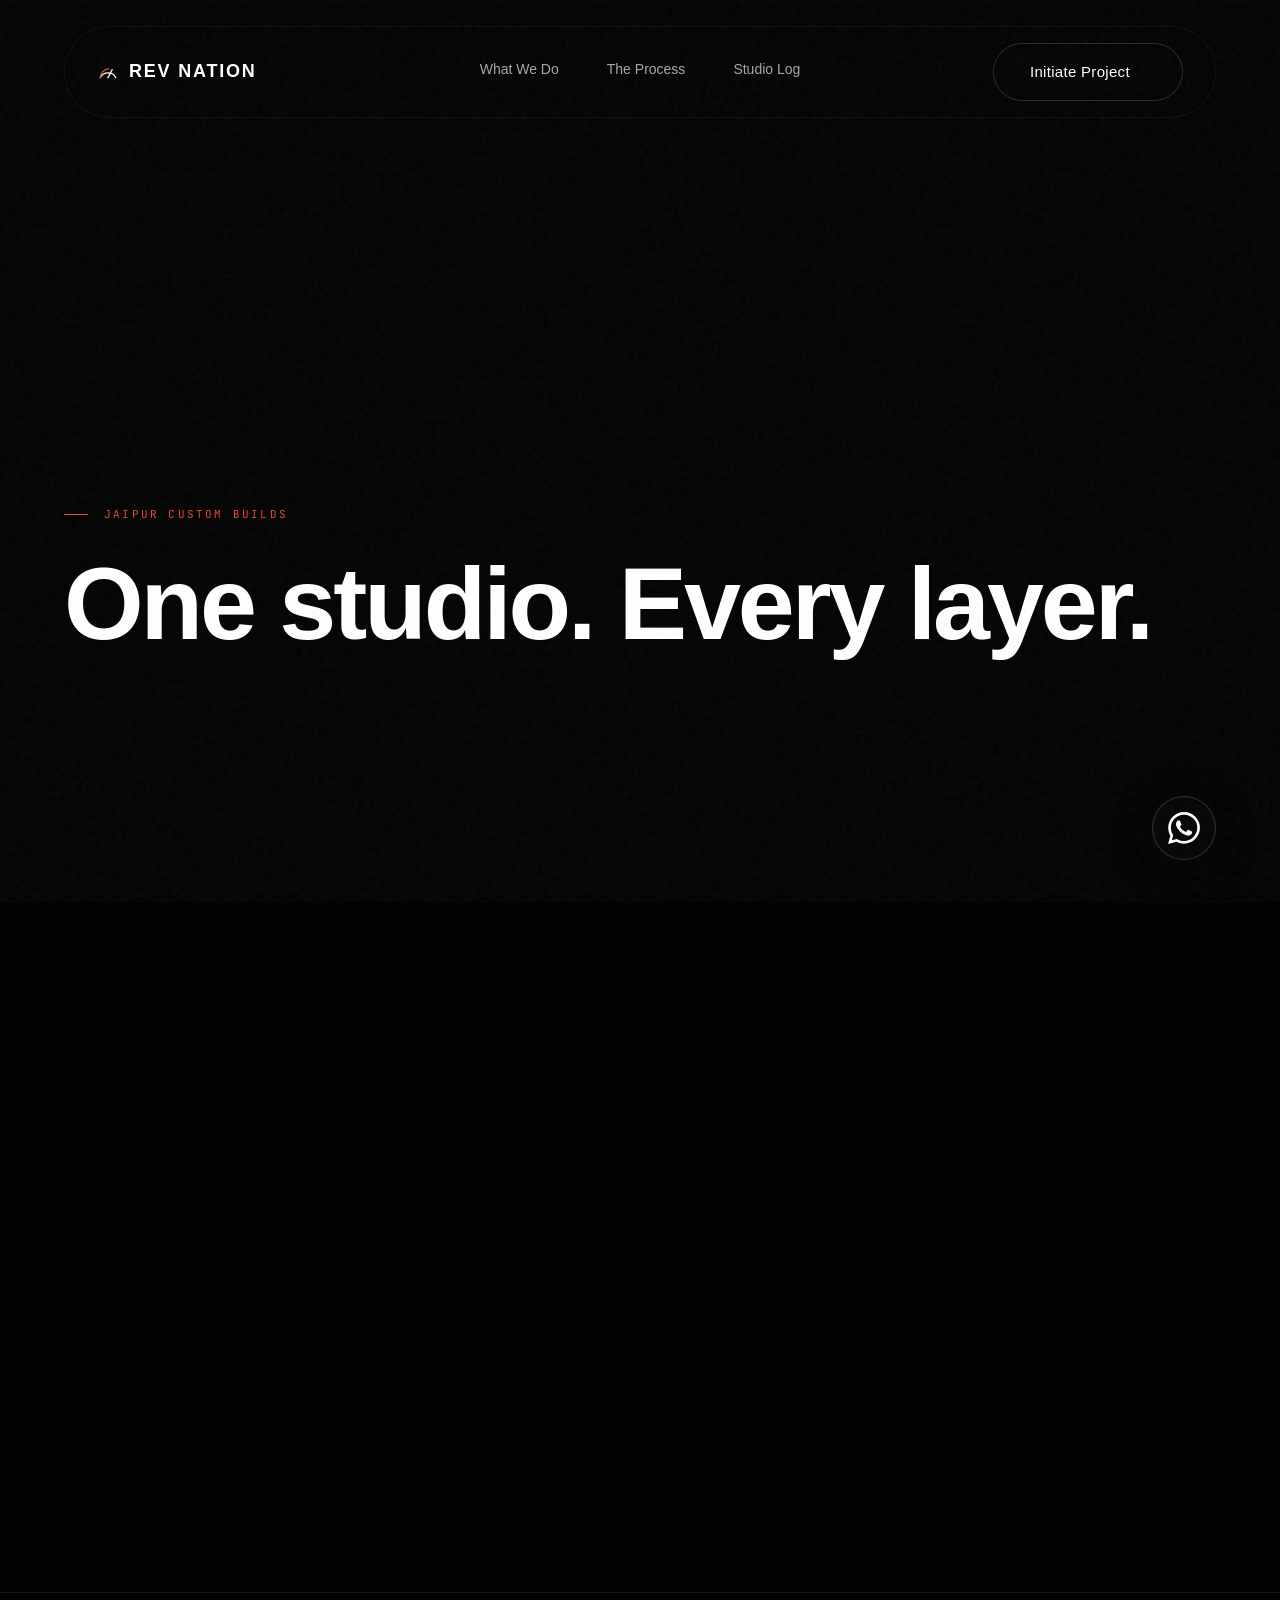
==== commit 72e45591: "Update index.html" ====
--- a/revnation/index.html
+++ b/revnation/index.html
@@ -3,260 +3,927 @@
 <head>
 <meta charset="UTF-8">
 <meta name="viewport" content="width=device-width, initial-scale=1.0">
-<title>Ajay | Digital Architect</title>
-<link href="https://fonts.googleapis.com/css2?family=Cormorant+Garamond:ital,wght@0,300;0,400;1,300&family=Inter:wght@200;300;400&display=swap" rel="stylesheet">
+<title>REV NATION JAIPUR | Custom Builds & Studio</title>
+<meta name="description" content="Custom modifications, precision PPF, ceramic coatings and studio-grade detailing in Jaipur.">
+
+<link href="https://api.fontshare.com/v2/css?f[]=clash-display@500,600,700&f[]=general-sans@300,400,500,600&display=swap" rel="stylesheet">
+<link href="https://fonts.googleapis.com/css2?family=JetBrains+Mono:wght@400;500&display=swap" rel="stylesheet">
 <link rel="stylesheet" href="https://unpkg.com/lenis@1.3.25/dist/lenis.css">
+
 <style>
+/* ============================================================
+   REV NATION - UNCOMPROMISED FRONT-END (V10)
+   ============================================================ */
 :root {
-  --bg: #030303;
-  --ink: #fdfdfd;
-  --ink-dim: rgba(253, 253, 253, 0.45);
-  --line: rgba(253, 253, 253, 0.06);
-  --serif: 'Cormorant Garamond', serif;
-  --sans: 'Inter', sans-serif;
+  --void: #030303; 
+  --surface: #0a0a0a; 
+  --surface-raised: #141414;
+  --line: rgba(255, 255, 255, 0.08); 
+  --line-strong: rgba(255, 255, 255, 0.16);
+  --ink: #ffffff; 
+  --ink-dim: rgba(255, 255, 255, 0.65); 
+  --ink-faint: rgba(255, 255, 255, 0.4);
+  --accent: #e8462a; /* Studio Orange */
+  
+  --display: 'Clash Display', sans-serif;
+  --body: 'General Sans', sans-serif;
+  --mono: 'JetBrains Mono', monospace;
 }
-* { margin: 0; padding: 0; box-sizing: border-box; }
-body {
-  -webkit-user-select: none;
-  -moz-user-select: none;
-  -ms-user-select: none;
-  user-select: none;
-  background: var(--bg);
-  color: var(--ink);
-  font-family: var(--sans);
-  font-size: 12px;
-  font-weight: 300;
-  overflow-x: hidden;
-  cursor: none;
-  -webkit-font-smoothing: antialiased;
-  -moz-osx-font-smoothing: grayscale;
-}
-a { text-decoration: none; color: inherit; cursor: none; }
-#cursor {
-  position: fixed;
-  width: 5px;
-  height: 5px;
-  background: var(--ink);
-  border-radius: 50%;
-  pointer-events: none;
-  z-index: 9999;
-  mix-blend-mode: difference;
-  transition: transform 0.3s ease;
-}
-.container {
-  position: relative;
-  z-index: 10;
-  max-width: 1200px;
-  margin: 0 auto;
-  padding: 0 5vw;
-  transition: transform 0.8s cubic-bezier(0.16, 1, 0.3, 1), opacity 0.8s ease, filter 0.8s ease;
-}
-body.media-active .container {
-  transform: scale(0.94);
-  opacity: 0.6;
-  filter: blur(2px);
-}
-.hero {
-  height: 85vh;
-  display: flex;
-  flex-direction: column;
-  justify-content: center;
-}
-.hero-title {
-  font-family: var(--serif);
-  font-size: clamp(40px, 6vw, 85px);
-  font-weight: 300;
-  line-height: 1.05;
-  letter-spacing: -0.02em;
-  max-width: 750px;
-}
-.hero-subtitle {
-  font-family: var(--sans);
-  font-size: 10px;
-  text-transform: uppercase;
-  letter-spacing: 0.25em;
-  color: var(--ink-dim);
-  margin-top: 32px;
-  font-weight: 400;
-}
-@keyframes grain {
-  0%, 100% { transform: translate(0, 0); }
-  25% { transform: translate(-1%, -1%); }
-  50% { transform: translate(1%, -1%); }
-  75% { transform: translate(-1%, 1%); }
-}
-body::before {
-  content: "";
-  position: fixed;
-  top: -50%; left: -50%; width: 200%; height: 200%;
-  z-index: 9998;
-  pointer-events: none;
-  background-image: url('data:image/svg+xml;utf8,%3Csvg viewBox="0 0 200 200" xmlns="http://www.w3.org/2000/svg"%3E%3Cfilter id="n"%3E%3CfeTurbulence type="fractalNoise" baseFrequency="0.8" numOctaves="3" stitchTiles="stitch"/%3E%3C/filter%3E%3Crect width="100%25" height="100%25" filter="url(%23n)" opacity="0.03"/%3E%3C/svg%3E');
-  animation: grain 0.2s steps(2) infinite;
-}
+
+* { margin: 0; padding: 0; box-sizing: border-box; } 
+html { scroll-behavior: auto; background: var(--void); }
+body { background: var(--void); color: var(--ink); font-family: var(--body); font-size: 16px; line-height: 1.6; overflow-x: hidden; -webkit-font-smoothing: antialiased; }
+img, video { display: block; max-width: 100%; }
+a, button, select, input, textarea { text-decoration: none !important; outline: none; cursor: pointer; color: inherit; }
+button { font-family: inherit; background: none; border: none; }
+ul { list-style: none; }
+::selection { background: var(--ink); color: var(--void); }
+
+/* Cinematic Film Grain */
+body::after { content: ""; position: fixed; inset: 0; z-index: 9999; pointer-events: none; background-image: url('data:image/svg+xml;utf8,%3Csvg viewBox="0 0 200 200" xmlns="http://www.w3.org/2000/svg"%3E%3Cfilter id="noiseFilter"%3E%3CfeTurbulence type="fractalNoise" baseFrequency="0.8" numOctaves="3" stitchTiles="stitch"/%3E%3C/filter%3E%3Crect width="100%25" height="100%25" filter="url(%23noiseFilter)" opacity="0.05"/%3E%3C/svg%3E'); opacity: 0.9; }
+
+/* Lenis */
+html.lenis, html.lenis body { height: auto; }
+.lenis.lenis-smooth { scroll-behavior: auto !important; }
+.lenis.lenis-stopped { overflow: hidden; }
+
+/* Layout */
+.container { width: 100%; max-width: 1600px; margin: 0 auto; padding: 0 5vw; }
+section { position: relative; }
+.pad { padding: 160px 0; }
+@media(max-width: 900px) { .pad { padding: 100px 0; } }
+
+/* Fade Triggers */
+.cinema-drop { opacity: 0; transform: translateY(40px); will-change: transform, opacity; }
+
+/* Typography */
+.eyebrow { font-family: var(--mono); font-size: 11px; letter-spacing: 0.2em; text-transform: uppercase; color: var(--ink-faint); display: flex; align-items: center; gap: 16px; margin-bottom: 24px; }
+.eyebrow::before { content: ""; width: 24px; height: 1px; background: var(--ink-faint); }
+.eyebrow.accent { color: var(--accent); }
+.eyebrow.accent::before { background: var(--accent); }
+
+h1, h2, h3, h4 { font-family: var(--display); font-weight: 600; line-height: 1.1; letter-spacing: -0.01em; }
+h1 { font-size: clamp(48px, 8vw, 110px); letter-spacing: -0.03em; font-weight: 700; }
+h2 { font-size: clamp(32px, 5vw, 64px); }
+
+.section-head { max-width: 720px; margin-bottom: 64px; }
+.section-head p { color: var(--ink-dim); margin-top: 24px; font-size: clamp(16px, 2vw, 18px); max-width: 600px; font-weight: 400; }
+
+/* Arrows */
+.arrow { display: inline-block; transition: transform 0.4s cubic-bezier(0.16, 1, 0.3, 1), opacity 0.4s; font-family: var(--mono); font-size: 14px; margin-left: 8px; font-weight: 400; }
+.arrow.hidden { opacity: 0; transform: translateX(-10px) scale(0.8); }
+a:hover .arrow.hidden, button:hover .arrow.hidden { opacity: 1; transform: translateX(0) scale(1); }
+a:hover .arrow:not(.hidden), button:hover .arrow:not(.hidden) { transform: translateX(6px); }
+
+/* Buttons & Liquid Effect */
+.btn { position: relative; display: inline-flex; align-items: center; justify-content: center; padding: 16px 36px; border-radius: 100px; font-family: var(--body); font-weight: 500; font-size: 15px; letter-spacing: 0.02em; border: 1px solid var(--line-strong); transition: all 0.4s ease; color: var(--ink); overflow: hidden; }
+.magnetic { will-change: transform; }
+.btn-ghost { background: transparent; backdrop-filter: blur(12px); -webkit-backdrop-filter: blur(12px); }
+.btn-ghost:hover { background: var(--ink); color: var(--void); border-color: var(--ink); }
+
+.btn-liquid { border-color: var(--accent); background: rgba(232,70,42,0.05); isolation: isolate; }
+.goo-layer { position: absolute; inset: -50%; z-index: 0; pointer-events: none; filter: url(#liquid-goo); }
+.blob { position: absolute; bottom: -20px; width: 45%; height: 140%; border-radius: 50%; background: var(--accent); transform: translateY(100%); transition: transform 0.6s cubic-bezier(0.7,0,0.2,1); }
+.btn-liquid:hover .blob { transform: translateY(0); }
+.blob.b1 { left: -10%; transition-delay: 0s; } .blob.b2 { left: 20%; transition-delay: 0.04s; } .blob.b3 { left: 50%; transition-delay: 0.08s; } .blob.b4 { left: 80%; transition-delay: 0.12s; }
+.btn-liquid .txt { position: relative; z-index: 2; color: var(--accent); transition: color 0.3s ease; display: flex; align-items: center; }
+.btn-liquid:hover .txt { color: var(--ink); }
+
+/* Premium WhatsApp Float */
+.whatsapp-float { position: fixed; bottom: 40px; right: 5vw; z-index: 90; width: 64px; height: 64px; border-radius: 50%; background: rgba(10, 10, 10, 0.4); backdrop-filter: blur(16px); -webkit-backdrop-filter: blur(16px); border: 1px solid var(--line-strong); display: flex; align-items: center; justify-content: center; color: var(--ink); transition: all 0.5s cubic-bezier(0.16, 1, 0.3, 1); box-shadow: 0 10px 40px rgba(0,0,0,0.4); }
+.whatsapp-float svg { width: 32px; height: 32px; fill: currentColor; transition: transform 0.5s cubic-bezier(0.16, 1, 0.3, 1); }
+.whatsapp-float:hover { background: #25D366; border-color: #25D366; color: #ffffff; transform: translateY(-8px) scale(1.05); box-shadow: 0 20px 40px rgba(37, 211, 102, 0.4); }
+.whatsapp-float:hover svg { transform: scale(1.1); }
+@media(max-width: 900px) { .whatsapp-float { width: 56px; height: 56px; bottom: 24px; right: 24px; } .whatsapp-float svg { width: 28px; height: 28px; } }
 </style>
 </head>
 <body>
-<div id="cursor"></div>
-.project-list {
-  margin-top: 15vh;
-  border-top: 1px solid var(--line);
+
+<svg width="0" height="0" style="position:absolute; pointer-events:none;">
+<defs>
+<filter id="liquid-goo">
+<feGaussianBlur in="SourceGraphic" stdDeviation="8" result="blur"/>
+<feColorMatrix in="blur" mode="matrix" values="1 0 0 0 0  0 1 0 0 0  0 0 1 0 0  0 0 0 19 -9" result="goo"/>
+<feComposite in="SourceGraphic" in2="goo" operator="atop"/>
+</filter>
+</defs>
+</svg>
+<style>
+/* ============================================================
+   PRELOADER (GARAGE DOOR SPLIT)
+   ============================================================ */
+#preloader { position: fixed; inset: 0; z-index: 99999; display: flex; align-items: center; justify-content: center; pointer-events: none; }
+.pl-curtain { position: absolute; left: 0; width: 100%; height: 50.5vh; background: var(--void); transition: transform 1.2s cubic-bezier(0.7, 0, 0.2, 1); z-index: 1; border-bottom: 1px solid var(--line); }
+.pl-curtain.pl-top { top: 0; border-bottom: 1px solid rgba(255,255,255,0.04); }
+.pl-curtain.pl-bottom { bottom: 0; border-bottom: none; border-top: 1px solid rgba(255,255,255,0.04); }
+.pl-content { position: relative; z-index: 2; display: flex; flex-direction: column; align-items: center; gap: 24px; transition: opacity 0.4s ease, transform 0.4s ease; }
+.pl-brand { font-family: var(--display); font-weight: 700; font-size: 16px; letter-spacing: 0.3em; color: var(--ink); text-transform: uppercase; }
+.pl-counter { display: flex; align-items: flex-end; gap: 8px; font-family: var(--mono); color: var(--ink); }
+.pl-counter .num { font-size: 56px; font-weight: 400; line-height: 0.8; letter-spacing: -0.05em; }
+.pl-counter .unit { font-size: 14px; font-weight: 400; letter-spacing: 0.1em; padding-bottom: 4px; color: var(--ink-faint); }
+.pl-bar-wrap { width: 240px; height: 1px; background: var(--line-strong); overflow: hidden; }
+.pl-bar { height: 100%; width: 0%; background: var(--ink); transition: width 0.1s linear; }
+
+#preloader.done .pl-top { transform: translateY(-100%); }
+#preloader.done .pl-bottom { transform: translateY(100%); }
+#preloader.done .pl-content { opacity: 0; transform: scale(0.95); }
+
+/* ============================================================
+   NAVBAR & WALKING LINE HOVER
+   ============================================================ */
+header { position: fixed; top: 2vw; left: 5vw; width: 90vw; max-width: 1500px; z-index: 100; padding: 16px 32px; border-radius: 100px; background: rgba(5, 5, 5, 0.4); backdrop-filter: blur(24px); -webkit-backdrop-filter: blur(24px); border: 1px solid rgba(255,255,255,0.05); display: flex; align-items: center; justify-content: space-between; transition: all 0.8s cubic-bezier(0.16, 1, 0.3, 1); overflow: hidden; }
+.header-logo { font-family: var(--display); font-weight: 700; font-size: 18px; display: flex; align-items: center; gap: 10px; color: var(--ink); text-transform: uppercase; letter-spacing: 0.1em; }
+.header-logo .mark { width: 22px; height: 22px; flex-shrink: 0; }
+.header-links { display: flex; gap: 48px; position: absolute; left: 50%; transform: translateX(-50%); }
+
+/* The Walking Line Effect */
+.header-links a { font-family: var(--body); font-size: 14px; font-weight: 400; color: var(--ink-dim); position: relative; padding-bottom: 4px; transition: color 0.3s; }
+.header-links a::after { content: ""; position: absolute; left: 0; bottom: 0; width: 100%; height: 1.5px; background: var(--ink); transform: scaleX(0); transform-origin: right; transition: transform 0.4s cubic-bezier(0.16, 1, 0.3, 1); }
+.header-links a:hover { color: var(--ink); }
+.header-links a:hover::after { transform: scaleX(1); transform-origin: left; }
+
+.header-actions { display: flex; align-items: center; gap: 16px; }
+
+/* The Mobile Arrow Trigger */
+.menu-trigger { display: none; width: 32px; height: 32px; position: relative; z-index: 101; cursor: pointer; align-items: center; justify-content: center; }
+.menu-trigger span { position: absolute; right: 4px; height: 1.5px; background: var(--ink); transition: all 0.4s cubic-bezier(0.7,0,0.3,1); border-radius: 2px; }
+.menu-trigger span:nth-child(1) { top: 10px; width: 24px; }
+.menu-trigger span:nth-child(2) { top: 16px; width: 24px; }
+.menu-trigger span:nth-child(3) { top: 22px; width: 24px; }
+.menu-trigger.open span:nth-child(1) { transform: translate(-4px, 4px) rotate(-45deg); width: 12px; }
+.menu-trigger.open span:nth-child(2) { width: 24px; }
+.menu-trigger.open span:nth-child(3) { transform: translate(-4px, -4px) rotate(45deg); width: 12px; }
+
+#mobile-drawer { position: fixed; top: 0; right: -100%; width: 100%; max-width: 440px; height: 100vh; background: rgba(5, 5, 5, 0.98); backdrop-filter: blur(32px); z-index: 99; padding: 140px 10vw 40px; display: flex; flex-direction: column; gap: 40px; transition: right 0.7s cubic-bezier(0.16, 1, 0.3, 1); border-left: 1px solid var(--line-strong); }
+#mobile-drawer.open { right: 0; }
+#mobile-drawer a { font-size: 32px; color: var(--ink-dim); font-family: var(--display); font-weight: 500; display: flex; align-items: center; justify-content: space-between; transition: color 0.3s; border-bottom: 1px solid var(--line); padding-bottom: 24px; }
+#mobile-drawer a:hover { color: var(--ink); }
+#mobile-drawer a .arrow { font-size: 24px; opacity: 0; transform: translateX(-10px); transition: all 0.4s cubic-bezier(0.16,1,.3,1); }
+#mobile-drawer a:hover .arrow { opacity: 1; transform: translateX(0); }
+body.menu-open { overflow: hidden; }
+
+@media(max-width: 900px) { 
+  .header-links, .header-actions .btn { display: none !important; } 
+  header { top: 16px; left: 24px; width: calc(100% - 48px); padding: 12px 24px; background: rgba(10, 10, 10, 0.85); justify-content: space-between; }
+  .menu-trigger { display: flex !important; } 
 }
-.project-item {
-  display: flex;
-  justify-content: space-between;
-  align-items: center;
-  padding: 40px 0;
-  border-bottom: 1px solid var(--line);
-  transition: padding 0.4s cubic-bezier(0.16, 1, 0.3, 1);
-}
-.project-item:hover {
-  padding-left: 2vw;
-  padding-right: 2vw;
-}
-.project-title {
-  font-family: var(--serif);
-  font-size: clamp(24px, 3.5vw, 42px);
-  font-weight: 300;
-  letter-spacing: 0.02em;
-}
-.project-meta {
-  font-family: var(--sans);
-  font-size: 10px;
-  text-transform: uppercase;
-  letter-spacing: 0.25em;
-  color: var(--ink-dim);
-}
-.footer {
-  margin-top: 15vh;
-  padding: 40px 0;
-  display: flex;
-  justify-content: space-between;
-  align-items: center;
-  font-family: var(--sans);
-  font-size: 10px;
-  text-transform: uppercase;
-  letter-spacing: 0.2em;
-  color: var(--ink-dim);
-}
-.footer-links {
-  display: flex;
-  gap: 50px;
-}
-.footer-link {
-  transition: color 0.4s ease;
-}
-.footer-link:hover {
-  color: var(--ink);
-}
-#media-engine {
-  position: fixed;
-  inset: 0;
-  z-index: 1;
-  pointer-events: none;
-}
-.media-item {
-  position: absolute;
-  inset: 0;
-  width: 100%;
-  height: 100%;
-  object-fit: cover;
-  opacity: 0;
-  transition: opacity 0.8s cubic-bezier(0.16, 1, 0.3, 1);
-  filter: brightness(0.35);
-}
-.media-item.active {
-  opacity: 1;
+
+/* ============================================================
+   HERO SECTION & TOTAL CINEMATIC TAKEOVER
+   ============================================================ */
+#hero { height: 100vh; min-height: 700px; position: relative; overflow: hidden; background: var(--void); }
+.hero-media { position: absolute; inset: 0; filter: contrast(1.1); } 
+.hero-media video { position: absolute; inset: 0; width: 100%; height: 100%; object-fit: cover; opacity: 0.6; transition: opacity 1s; }
+
+/* The Scrim */
+.hero-scrim { position: absolute; inset: 0; background: radial-gradient(ellipse at 50% 30%, rgba(3,3,3,0) 0%, rgba(3,3,3,0.5) 62%, rgba(3,3,3,0.95) 100%), linear-gradient(180deg, rgba(3,3,3,0.3) 0%, rgba(3,3,3,0) 30%, rgba(3,3,3,0.9) 85%, var(--void) 100%); transition: opacity 1.2s cubic-bezier(0.16,1,.3,1); pointer-events: none; }
+
+/* The Content */
+.hero-content { position: relative; z-index: 2; height: 100%; display: flex; flex-direction: column; justify-content: flex-end; padding-bottom: 12vh; transition: transform 1.2s cubic-bezier(0.16,1,.3,1), opacity 1.2s cubic-bezier(0.16,1,.3,1); transform-origin: bottom left; }
+.hero h1 .line { display: block; overflow: hidden; padding-bottom: 8px; }
+.hero h1 .line span { display: inline-block; transform: translateY(105%); transition: transform 1s cubic-bezier(0.16, 1, 0.3, 1); }
+.hero.revealed h1 .line:nth-child(1) span { transition-delay: 0.1s; }
+.hero.revealed h1 .line:nth-child(2) span { transition-delay: 0.25s; }
+.hero.revealed h1 .line span { transform: translateY(0); }
+.hero-content p.sub { opacity: 0; transform: translateY(20px); transition: all 0.8s cubic-bezier(0.16,1,.3,1) 0.4s; }
+.hero.revealed p.sub { opacity: 1; transform: translateY(0); }
+.hero-actions { margin-top: 48px; display: flex; gap: 20px; flex-wrap: wrap; opacity: 0; transform: translateY(20px); transition: all 0.8s cubic-bezier(0.16,1,.3,1) 0.55s; }
+.hero.revealed .hero-actions { opacity: 1; transform: translateY(0); }
+
+/* --- THE FULL CINEMATIC VANISH (ONLY TRIGGERS AT TOP OF PAGE) --- */
+body.ui-minimized header { opacity: 0; visibility: hidden; transform: translateY(-20px); pointer-events: none; }
+body.ui-minimized .hero-content { opacity: 0; visibility: hidden; transform: translateY(40px); pointer-events: none; }
+body.ui-minimized .hero-scrim { opacity: 0; } /* Text, Buttons, Scrim all gone. Just raw video. */
+</style>
+
+<!-- WHATSAPP FLOAT -->
+<a href="https://wa.me/917300049430" target="_blank" rel="noopener" class="whatsapp-float" aria-label="Chat on WhatsApp">
+  <svg viewBox="0 0 24 24"><path d="M17.472 14.382c-.297-.149-1.758-.867-2.03-.967-.273-.099-.471-.148-.67.15-.197.297-.767.966-.94 1.164-.173.199-.347.223-.644.075-.297-.15-1.255-.463-2.39-1.475-.883-.788-1.48-1.761-1.653-2.059-.173-.297-.018-.458.13-.606.134-.133.298-.347.446-.52.149-.174.198-.298.298-.497.099-.198.05-.371-.025-.52-.075-.149-.669-1.612-.916-2.207-.242-.579-.487-.5-.669-.51-.173-.008-.371-.01-.57-.01-.198 0-.52.074-.792.372-.272.297-1.04 1.016-1.04 2.479 0 1.462 1.065 2.875 1.213 3.074.149.198 2.096 3.2 5.077 4.487.709.306 1.262.489 1.694.625.712.227 1.36.195 1.871.118.571-.085 1.758-.719 2.006-1.413.248-.694.248-1.289.173-1.413-.074-.124-.272-.198-.57-.347m-5.421 7.403h-.004a9.87 9.87 0 01-5.031-1.378l-.361-.214-3.741.982.998-3.648-.235-.374a9.86 9.86 0 01-1.51-5.26c.001-5.45 4.436-9.884 9.888-9.884 2.64 0 5.122 1.03 6.988 2.898a9.825 9.825 0 012.893 6.994c-.003 5.45-4.437 9.884-9.885 9.884m8.413-18.297A11.815 11.815 0 0012.05 0C5.495 0 .16 5.335.157 11.892c0 2.096.547 4.142 1.588 5.945L.057 24l6.305-1.654a11.882 11.882 0 005.683 1.448h.005c6.554 0 11.89-5.335 11.893-11.893a11.821 11.821 0 00-3.48-8.413Z"/></svg>
+</a>
+
+<!-- PRELOADER -->
+<div id="preloader" role="status" aria-label="Loading Studio">
+  <div class="pl-curtain pl-top"></div>
+  <div class="pl-curtain pl-bottom"></div>
+  <div class="pl-content">
+    <div class="pl-brand">REV NATION</div>
+    <div class="pl-counter"><span class="num" id="plPct">0</span><span class="unit">% LOADED</span></div>
+    <div class="pl-bar-wrap"><div class="pl-bar" id="plBar"></div></div>
+  </div>
+</div>
+
+<header id="siteHeader">
+<div class="header-logo">
+<span class="mark"><svg viewBox="0 0 40 40" fill="none"><path d="M6 30 A16 16 0 0 1 34 30" stroke="var(--ink)" stroke-width="2.4" stroke-linecap="square"/><path d="M6 30 A16 16 0 0 1 21 14.4" stroke="var(--accent)" stroke-width="2.4" stroke-linecap="square"/><line x1="20" y1="30" x2="27.5" y2="16" stroke="var(--ink)" stroke-width="2.4" stroke-linecap="square"/></svg></span>
+REV NATION
+</div>
+<nav class="header-links">
+<a href="#services">What We Do</a>
+<a href="#process">The Process</a>
+<a href="#builds">Studio Log</a>
+</nav>
+<div class="header-actions">
+<a href="#booking" class="btn btn-ghost magnetic">Initiate Project <span class="arrow hidden">→</span></a>
+<button class="menu-trigger" id="menuTrigger" aria-label="Open menu"><span></span><span></span><span></span></button>
+</div>
+</header>
+
+<div id="mobile-drawer">
+<a href="#services">What We Do <span class="arrow">→</span></a>
+<a href="#process">The Process <span class="arrow">→</span></a>
+<a href="#builds">Studio Log <span class="arrow">→</span></a>
+<a href="#booking" style="color:var(--ink); border-color: var(--ink-faint);">Initiate Project <span class="arrow">→</span></a>
+</div>
+
+<main>
+<section id="hero">
+<div class="hero-media"><video autoplay muted loop playsinline poster="assets/hero-poster.jpg" id="heroVideo"><source src="assets/hero-reveal.mp4" type="video/mp4"></video></div>
+<div class="hero-scrim"></div>
+<div class="container hero-content">
+<div class="eyebrow accent">Jaipur Custom Builds</div>
+<h1>
+<span class="line"><span>One studio.</span></span>
+<span class="line"><span>Every layer.</span></span>
+</h1>
+<p class="sub">From wraps and wheels to optically clear film and ceramic gloss — each service is engineered to work together.</p>
+<div class="hero-actions">
+<a href="#services" class="btn btn-ghost magnetic">View Services <span class="arrow">→</span></a>
+<a href="#booking" class="btn btn-liquid magnetic">
+  <span class="goo-layer"><span class="blob b1"></span><span class="blob b2"></span><span class="blob b3"></span><span class="blob b4"></span></span>
+  <span class="txt">Book Inspection <span class="arrow hidden">→</span></span>
+</a>
+</div>
+</div>
+</section>
+<style>
+/* ============================================================
+   UNIVERSAL HORIZONTAL SCROLL ENGINE (PERFECTED PROPORTIONS)
+   ============================================================ */
+.h-scroll-section { overflow: hidden; background: var(--void); padding: 160px 0; position: relative; border-bottom: 1px solid var(--line); }
+.h-scroll-layout { display: flex; flex-direction: column; gap: 80px; }
+.h-scroll-header { max-width: 720px; padding: 0 5vw; margin: 0; }
+
+/* Center alignment container for desktop and mobile */
+.h-scroll-viewport { width: 100vw; overflow-x: auto; padding-left: 50vw; padding-right: 50vw; scroll-snap-type: x mandatory; scrollbar-width: none; }
+.h-scroll-viewport::-webkit-scrollbar { display: none; }
+.h-scroll-track { display: flex; gap: 32px; width: max-content; padding-bottom: 40px; will-change: transform; margin-left: -200px; /* Offset by half the card width to perfectly center the first card */ }
+
+/* The Perfected Luxury Card: 400x560 */
+.h-card { width: 400px; height: 560px; border-radius: 16px; overflow: hidden; position: relative; background: var(--surface); border: 1px solid var(--line); scroll-snap-align: center; flex-shrink: 0; box-shadow: 0 20px 40px rgba(0,0,0,0.5); display: flex; flex-direction: column; cursor: pointer; transition: border-color 0.4s; }
+.h-card:hover { border-color: var(--ink-faint); }
+.h-card-media { position: absolute; inset: 0; width: 100%; height: 100%; background: var(--surface-raised); overflow: hidden; }
+.h-card-media video, .h-card-media img { width: 100%; height: 100%; object-fit: cover; transition: transform 0.8s cubic-bezier(0.16, 1, 0.3, 1), filter 0.8s; filter: grayscale(100%) contrast(1.1); }
+.h-card:hover .h-card-media video, .h-card:hover .h-card-media img { transform: scale(1.05); filter: grayscale(0%) contrast(1); }
+
+.h-card-scrim { position: absolute; inset: 0; background: linear-gradient(180deg, rgba(3,3,3,0) 0%, rgba(3,3,3,0.3) 40%, rgba(3,3,3,0.95) 100%); pointer-events: none; z-index: 1; transition: opacity 0.4s; }
+.h-card:hover .h-card-scrim { opacity: 0.8; }
+.h-card-body { position: absolute; bottom: 0; left: 0; width: 100%; padding: 40px; z-index: 2; display: flex; flex-direction: column; }
+.h-card-tag { font-family: var(--mono); font-size: 11px; letter-spacing: 0.12em; text-transform: uppercase; color: var(--void); background: var(--ink); padding: 8px 16px; border-radius: 100px; width: max-content; margin-bottom: 24px; transition: transform 0.4s; font-weight: 500; }
+.h-card h4 { font-family: var(--display); font-size: 26px; color: var(--ink); margin-bottom: 12px; line-height: 1.1; display: flex; justify-content: space-between; align-items: flex-end;}
+.h-card p { font-size: 15px; color: var(--ink-dim); font-weight: 400; line-height: 1.6; }
+.h-card-arrow { width: 36px; height: 36px; border-radius: 50%; border: 1px solid var(--line-strong); display: flex; align-items: center; justify-content: center; transition: all 0.4s cubic-bezier(0.16, 1, 0.3, 1); background: rgba(3,3,3,0.4); backdrop-filter: blur(4px); -webkit-backdrop-filter: blur(4px); font-family: var(--mono); font-size: 14px; }
+.h-card:hover .h-card-arrow { background: var(--ink); color: var(--void); border-color: var(--ink); transform: scale(1.1) translateX(4px); }
+
+/* Authority Marquee */
+.marquee { overflow: hidden; border-bottom: 1px solid var(--line); background: var(--void); padding: 32px 0; }
+.marquee-track { display: flex; gap: 120px; width: max-content; animation: marquee-scroll 35s linear infinite; }
+.marquee-track span { font-family: var(--display); font-weight: 600; font-size: 15px; letter-spacing: 0.2em; color: var(--ink-faint); text-transform: uppercase; white-space: nowrap; }
+@keyframes marquee-scroll { from { transform: translateX(0); } to { transform: translateX(-50%); } }
+
+/* Authority Grid */
+#authority { background: var(--void); border-bottom: 1px solid var(--line); }
+.authority-grid { display: grid; grid-template-columns: 1fr 1fr; gap: 80px; align-items: center; }
+.authority-left h2 { font-family: var(--display); font-size: clamp(32px, 3.5vw, 56px); font-weight: 600; line-height: 1.1; letter-spacing: -0.02em; margin-top: 24px; color: var(--ink); }
+.stat-grid { display: grid; grid-template-columns: repeat(2, 1fr); gap: 60px 40px; border-left: 1px solid var(--line); padding-left: 80px; }
+.stat { display: flex; flex-direction: column; position: relative; padding-bottom: 24px; border-bottom: 1px solid var(--line); }
+.stat:nth-child(n+3) { border-bottom: none; padding-bottom: 0; } 
+.stat-num { font-family: var(--display); font-size: clamp(48px, 5vw, 88px); font-weight: 700; display: flex; align-items: flex-end; gap: 4px; line-height: 0.9; color: var(--ink); letter-spacing: -0.04em; }
+.odo { display: inline-flex; overflow: hidden;}
+.odo-digit { display: inline-block; height: 1em; overflow: hidden; position: relative; width: 0.65em; vertical-align: top; }
+.odo-strip { position: absolute; left: 0; top: 0; display: flex; flex-direction: column; }
+.odo-strip span { height: 1em; display: flex; align-items: center; justify-content: center; }
+.stat-label { font-family: var(--mono); font-size: 12px; color: var(--ink-dim); letter-spacing: 0.15em; margin-top: 16px; text-transform: uppercase; font-weight: 500; }
+
+@media(max-width: 900px) { 
+  .h-scroll-layout { gap: 40px; }
+  .h-card { width: 320px; height: 480px; }
+  .h-scroll-track { margin-left: -160px; } /* Half of 320px */
+  .h-card-body { padding: 32px; }
+  .authority-grid { grid-template-columns: 1fr; gap: 60px; } 
+  .stat-grid { border-left: none; padding-left: 0; }
 }
 </style>
-</head>
-<body>
-<div id="cursor"></div>
-
-<div id="media-engine">
-  <img src="https://images.unsplash.com/photo-1603386329225-868f9b1ee6c9?q=80&w=1920&auto=format&fit=crop" id="media-revnation" class="media-item" alt="">
-  <img src="https://images.unsplash.com/photo-1618221195710-dd6b41faaea6?q=80&w=1920&auto=format&fit=crop" id="media-jaipur" class="media-item" alt="">
-</div>
-
-<div class="container">
-  <main>
-    <section class="hero">
-      <h1 class="hero-title">Architecting digital spaces for premium brands.</h1>
-      <p class="hero-subtitle">Ajay &mdash; Independent Digital Architect</p>
-    </section>
-
-    <section class="project-list">
-      <a href="/revnation/" class="project-item" data-media="media-revnation">
-        <h2 class="project-title">Rev Nation</h2>
-        <span class="project-meta">Automotive Studio</span>
-      </a>
-
-      <a href="#" class="project-item" data-media="media-jaipur">
-        <h2 class="project-title">Jaipur Customs</h2>
-        <span class="project-meta">Architecture Firm</span>
-      </a>
-    </section>
-  </main>
-
-  <footer class="footer">
-    <div>&copy; 2026 Ajay. All Rights Reserved.</div>
-    <div class="footer-links">
-      <a href="#" class="footer-link">Work</a>
-      <a href="#" class="footer-link">Studio</a>
-      <a href="#" class="footer-link">Inquiries</a>
-    </div>
-  </footer>
-</div>
+<div class="marquee"><div class="marquee-track">
+<span>Porsche</span><span>BMW</span><span>Audi</span><span>Mercedes-Benz</span><span>Range Rover</span><span>Jaguar</span><span>Volvo</span><span>MINI</span><span>Mahindra</span>
+<span>Porsche</span><span>BMW</span><span>Audi</span><span>Mercedes-Benz</span><span>Range Rover</span><span>Jaguar</span><span>Volvo</span><span>MINI</span><span>Mahindra</span>
+</div></div>
+
+<section id="authority" class="pad">
+<div class="container authority-grid cinema-drop">
+<div class="authority-left">
+<div class="eyebrow">Studio Infrastructure</div>
+<h2>Built to run at volume, engineered for <span style="color:var(--ink-faint);">perfection.</span></h2>
+</div>
+<div class="stat-grid">
+<div class="stat"><div class="stat-num"><span class="odo" data-count="4200"></span><span style="font-size: 0.4em; margin-bottom: 8px;">+</span></div><div class="stat-label">Vehicles Serviced</div></div>
+<div class="stat"><div class="stat-num"><span class="odo" data-count="28"></span><span style="font-size: 0.4em; margin-bottom: 8px;">k</span></div><div class="stat-label">Sq.Ft Facility</div></div>
+<div class="stat"><div class="stat-num"><span class="odo" data-count="12"></span></div><div class="stat-label">Install Bays</div></div>
+<div class="stat"><div class="stat-num"><span class="odo" data-count="11"></span></div><div class="stat-label">Years Active</div></div>
+</div>
+</div>
+</section>
+
+<!-- 1. WHAT WE DO (Premium Horizontal Gallery) -->
+<section id="services" class="h-scroll-section">
+<div class="h-scroll-layout">
+<div class="section-head h-scroll-header cinema-drop">
+<div class="eyebrow">What We Do</div>
+<h2>One studio. Every layer.</h2>
+<p>From wraps to optically clear film—each service is engineered to work together under one roof.</p>
+</div>
+<div class="h-scroll-viewport" id="servicesViewport">
+<div class="h-scroll-track cinema-drop" id="servicesTrack">
+
+<div class="h-card">
+  <div class="h-card-media" id="media-service_1"><img src="https://images.unsplash.com/photo-1603584173870-7f23fdae1b7a?q=80&w=800&auto=format&fit=crop" alt="Modifications"></div>
+  <div class="h-card-scrim"></div>
+  <div class="h-card-body">
+    <div class="h-card-tag">01</div>
+    <h4>Modifications <div class="h-card-arrow">→</div></h4>
+    <p>Wraps, alloy wheels, lighting upgrades, and custom interior builds.</p>
+  </div>
+</div>
+
+<div class="h-card">
+  <div class="h-card-media" id="media-service_2"><img src="https://images.unsplash.com/photo-1618843479313-40f8afb4b4d8?q=80&w=800&auto=format&fit=crop" alt="PPF"></div>
+  <div class="h-card-scrim"></div>
+  <div class="h-card-body">
+    <div class="h-card-tag">02</div>
+    <h4>Protection Film <div class="h-card-arrow">→</div></h4>
+    <p>Self-healing, optically clear defense against stone chips and abrasions.</p>
+  </div>
+</div>
+
+<div class="h-card">
+  <div class="h-card-media" id="media-service_3"><img src="https://images.unsplash.com/photo-1601362840469-51e4d8d58785?q=80&w=800&auto=format&fit=crop" alt="Ceramic"></div>
+  <div class="h-card-scrim"></div>
+  <div class="h-card-body">
+    <div class="h-card-tag">03</div>
+    <h4>Ceramic Coating <div class="h-card-arrow">→</div></h4>
+    <p>Chemical-resistant, deep gloss layer that locks in true paint depth.</p>
+  </div>
+</div>
+
+<div class="h-card">
+  <div class="h-card-media" id="media-service_4"><img src="https://images.unsplash.com/photo-1600705722908-bab1e6191f63?q=80&w=800&auto=format&fit=crop" alt="Detailing"></div>
+  <div class="h-card-scrim"></div>
+  <div class="h-card-body">
+    <div class="h-card-tag">04</div>
+    <h4>Detailing <div class="h-card-arrow">→</div></h4>
+    <p>Multi-stage machine correction that restores and perfects factory clarity.</p>
+  </div>
+</div>
+
+</div>
+</div>
+</div>
+</section>
+
+<!-- 2. PROCESS / HOW IT'S BUILT -->
+<section id="process" class="h-scroll-section">
+<div class="h-scroll-layout">
+<div class="section-head h-scroll-header cinema-drop">
+<div class="eyebrow">The Process</div>
+<h2>Craftsmanship, made visible.</h2>
+<p>Swipe through our meticulous 4-step studio pipeline.</p>
+</div>
+<div class="h-scroll-viewport" id="processViewport">
+<div class="h-scroll-track cinema-drop" id="processTrack">
+
+<div class="h-card">
+  <div class="h-card-media" id="media-process_1"></div>
+  <div class="h-card-scrim"></div>
+  <div class="h-card-body">
+    <div class="h-card-tag">Phase 1</div>
+    <h4>Inspection <div class="h-card-arrow">→</div></h4>
+    <p>Full condition assessment, paint depth mapping, and precision prep strategy.</p>
+  </div>
+</div>
+
+<div class="h-card">
+  <div class="h-card-media" id="media-process_2"></div>
+  <div class="h-card-scrim"></div>
+  <div class="h-card-body">
+    <div class="h-card-tag">Phase 2</div>
+    <h4>Decontamination <div class="h-card-arrow">→</div></h4>
+    <p>Chemical and mechanical correction to completely strip oxidation and swirls.</p>
+  </div>
+</div>
+
+<div class="h-card">
+  <div class="h-card-media" id="media-process_3"></div>
+  <div class="h-card-scrim"></div>
+  <div class="h-card-body">
+    <div class="h-card-tag">Phase 3</div>
+    <h4>Installation <div class="h-card-arrow">→</div></h4>
+    <p>Wet fitment in our climate-controlled bay. Wrapped and tucked invisible edges.</p>
+  </div>
+</div>
+
+<div class="h-card">
+  <div class="h-card-media" id="media-process_4"></div>
+  <div class="h-card-scrim"></div>
+  <div class="h-card-body">
+    <div class="h-card-tag">Phase 4</div>
+    <h4>Delivery <div class="h-card-arrow">→</div></h4>
+    <p>Rigorous panel-by-panel review under specialized studio lighting prior to handover.</p>
+  </div>
+</div>
+
+</div>
+</div>
+</div>
+</section>
+<style>
+/* ============================================================
+   BOTTOM HALF OVERHAUL (Compare, Reviews, Form, Footer)
+   ============================================================ */
+/* Compare Slider */
+#compare { background: var(--void); border-bottom: 1px solid var(--line); }
+.compare-frame { position: relative; width: 100%; aspect-ratio: 16/9; border-radius: 20px; overflow: hidden; border: 1px solid var(--line); user-select: none; background: var(--void); touch-action: pan-y; }
+.compare-layer { position: absolute; inset: 0; display: flex; align-items: center; justify-content: center; background-size: cover; background-position: center; pointer-events: none; filter: grayscale(100%); }
+.compare-after { background-color: #111; filter: grayscale(0%); } 
+.compare-before { background-color: #222; clip-path: inset(0 50% 0 0); width: 100%; }
+.compare-label { position: absolute; top: 32px; font-family: var(--mono); font-size: 12px; letter-spacing: 0.1em; padding: 10px 20px; background: rgba(5,5,5,0.6); color: var(--ink); border: 1px solid rgba(255,255,255,0.2); border-radius: 100px; text-transform: uppercase; backdrop-filter: blur(12px); -webkit-backdrop-filter: blur(12px); z-index: 5; pointer-events: none; }
+.compare-label.l-before { left: 32px; } .compare-label.l-after { right: 32px; }
+.compare-handle { position: absolute; top: 0; bottom: 0; left: 50%; width: 1px; background: var(--ink); transform: translateX(-50%); z-index: 10; cursor: ew-resize; pointer-events: auto; }
+.compare-handle .grip { position: absolute; top: 50%; left: 50%; transform: translate(-50%,-50%); width: 48px; height: 64px; border-radius: 100px; background: var(--ink); display: flex; align-items: center; justify-content: center; pointer-events: none; box-shadow: 0 0 20px rgba(0,0,0,0.5); }
+.compare-handle .grip::before, .compare-handle .grip::after { content: ""; width: 2px; height: 20px; background: var(--void); border-radius: 2px; margin: 0 2px; }
+@media(max-width: 900px) { .compare-frame { aspect-ratio: 4/5; } .compare-label { top: 16px; font-size: 10px; padding: 6px 12px; } .compare-label.l-before { left: 16px; } .compare-label.l-after { right: 16px; } }
+
+/* Deep Dark Premium Reviews */
+#testimonials { background: var(--void); border-bottom: 1px solid var(--line); }
+.testi-grid { display: grid; grid-template-columns: repeat(auto-fit, minmax(320px, 1fr)); gap: 32px; margin-top: 64px; }
+.testi-card { background: var(--surface); border: 1px solid var(--line); border-radius: 20px; padding: 48px; display: flex; flex-direction: column; gap: 24px; transition: all 0.4s cubic-bezier(0.16,1,.3,1); }
+.testi-card:hover { transform: translateY(-8px); border-color: var(--line-strong); background: var(--surface-raised); box-shadow: 0 24px 64px rgba(0,0,0,0.4); }
+.testi-card .stars { display: flex; gap: 4px; color: var(--accent); }
+.testi-card .stars svg { width: 16px; height: 16px; fill: currentColor; }
+.testi-card p.quote { font-family: var(--body); font-weight: 300; font-size: 16px; line-height: 1.6; color: var(--ink-dim); flex: 1; }
+.testi-card .author { margin-top: auto; border-top: 1px solid var(--line); padding-top: 24px; }
+.testi-card .author h5 { font-size: 18px; color: var(--ink); margin-bottom: 4px; font-family: var(--display); font-weight: 600;}
+.testi-card .author span { font-size: 12px; color: var(--ink-faint); font-family: var(--mono); text-transform: uppercase; letter-spacing: 0.05em;}
+
+/* Ultra-Clean Booking Form */
+#booking { background: var(--surface); border-top: 1px solid var(--line); }
+.booking-grid { display: grid; grid-template-columns: 1fr 1fr; gap: 100px; align-items: start; }
+.field { margin-bottom: 32px; position: relative; }
+.field input, .field select, .field textarea { width: 100%; background: var(--void); border: 1px solid var(--line); border-radius: 12px; padding: 24px 20px 12px; color: var(--ink); font-family: var(--body); font-size: 16px; transition: all 0.3s; }
+.field textarea { resize: vertical; min-height: 120px; }
+.field input:focus, .field select:focus, .field textarea:focus { outline: none; border-color: var(--ink-faint); background: var(--surface-raised); }
+.field label { position: absolute; top: 18px; left: 20px; color: var(--ink-faint); font-size: 16px; pointer-events: none; transition: all 0.3s cubic-bezier(0.16,1,.3,1); }
+.field input:focus + label, .field input:not(:placeholder-shown) + label, .field select:focus + label, .field select.filled + label, .field textarea:focus + label, .field textarea:not(:placeholder-shown) + label { transform: translateY(-10px); font-size: 11px; color: var(--ink-dim); font-family: var(--mono); text-transform: uppercase; letter-spacing: 0.05em;}
+.field-row { display: grid; grid-template-columns: 1fr 1fr; gap: 24px; }
+@media(max-width: 900px) { .booking-grid { grid-template-columns: 1fr; gap: 60px; } .field-row { grid-template-columns: 1fr; gap: 0; } }
+
+/* Massive Architectural Footer */
+footer { background: var(--void); border-top: 1px solid var(--line); padding: 120px 0 40px; }
+.foot-top { display: flex; justify-content: space-between; align-items: flex-start; flex-wrap: wrap; gap: 60px; padding-bottom: 80px; border-bottom: 1px solid var(--line); }
+.foot-word { font-family: var(--display); font-size: 11vw; font-weight: 800; letter-spacing: -0.04em; line-height: 0.85; color: var(--ink); margin-left: -5px; }
+.foot-cols { display: flex; gap: 100px; flex-wrap: wrap; margin-top: 20px; }
+.foot-col h5 { font-family: var(--mono); font-size: 11px; letter-spacing: 0.1em; text-transform: uppercase; color: var(--ink-faint); margin-bottom: 24px; }
+.foot-col a, .foot-col p { display: block; font-size: 15px; font-family: var(--body); font-weight: 400; color: var(--ink-dim); margin-bottom: 16px; transition: color 0.3s; }
+.foot-col a:hover { color: var(--ink); }
+.foot-bottom { display: flex; justify-content: space-between; align-items: center; padding-top: 40px; flex-wrap: wrap; gap: 16px; font-family: var(--mono); font-size: 12px; color: var(--ink-faint); }
+</style>
+
+<!-- RECENT BUILDS -->
+<section id="builds" class="h-scroll-section">
+<div class="h-scroll-layout">
+<div class="section-head h-scroll-header cinema-drop">
+<div class="eyebrow">Studio Log</div>
+<h2>Proof, not promises.</h2>
+<p>A running log of what's left the studio.</p>
+</div>
+<div class="h-scroll-viewport" id="buildsViewport">
+<div class="h-scroll-track cinema-drop" id="buildsTrack">
+<div class="h-card build-end" style="justify-content: center; align-items: center; text-align: center; border-style: dashed; background: transparent;">
+<div class="eyebrow accent" style="margin-bottom: 16px; justify-content:center; width: 100%;">Yours next?</div>
+<p style="margin-bottom: 32px;">Want your build featured in this gallery?</p>
+<a href="#booking" class="btn btn-liquid magnetic">
+  <span class="goo-layer"><span class="blob b1"></span><span class="blob b2"></span><span class="blob b3"></span><span class="blob b4"></span></span>
+  <span class="txt">Book a Build <span class="arrow hidden">→</span></span>
+</a>
+</div>
+</div>
+</div>
+</div>
+</section>
+
+<!-- COMPARE -->
+<section id="compare" class="pad">
+<div class="container cinema-drop">
+<div class="section-head" style="text-align:center; margin:0 auto 64px auto;">
+<div class="eyebrow" style="justify-content:center; margin-bottom: 16px;">See the difference</div>
+<h2>Drag to reveal the result.</h2>
+</div>
+<div class="compare-frame" id="compareFrame">
+<div class="compare-layer compare-after" id="media-after_img"></div>
+<div class="compare-layer compare-before" id="media-before_img"></div>
+<div class="compare-label l-before">Before</div>
+<div class="compare-label l-after">After Rev Nation</div>
+<div class="compare-handle" id="compareHandle"><div class="grip"></div></div>
+</div>
+</div>
+</section>
+
+<!-- DARK REVIEWS -->
+<section id="testimonials" class="pad">
+<div class="container cinema-drop">
+<div class="section-head" style="margin: 0 auto; text-align: center;">
+<div class="eyebrow" style="justify-content: center; margin-bottom: 16px;">In their words</div>
+<h2>Unmatched quality.</h2>
+</div>
+<div class="testi-grid" id="testiGrid"></div>
+</div>
+</section>
+
+<!-- BOOKING FORM -->
+<section id="booking" class="pad">
+<div class="container booking-grid">
+<div class="cinema-drop">
+<div class="eyebrow">Initiate Project</div>
+<h2>Secure a bay.</h2>
+<p>Tell us about your vehicle. Our team responds within one business day with availability and a technical plan.</p>
+</div>
+<div class="booking-form-wrap cinema-drop">
+<form id="bookingForm">
+<div class="field-row">
+<div class="field"><input type="text" name="name" placeholder=" " required><label>Full name</label></div>
+<div class="field"><input type="tel" name="phone" placeholder=" " required><label>Phone number</label></div>
+</div>
+<div class="field-row">
+<div class="field"><input type="text" name="city" placeholder=" " required><label>City</label></div>
+<div class="field"><input type="text" name="car" placeholder=" " required><label>Vehicle make &amp; model</label></div>
+</div>
+<div class="field">
+<select required id="serviceSelect" name="service"><option value="" disabled selected hidden></option><option>Custom Modifications</option><option>Paint Protection Film</option><option>Ceramic Coating</option><option>Detailing</option><option>Not sure yet</option></select>
+<label class="filled">Service required</label>
+</div>
+<div class="field"><textarea name="message" placeholder=" "></textarea><label>Message (optional)</label></div>
+<button type="submit" class="btn btn-liquid magnetic" style="width: 100%;">
+  <span class="goo-layer"><span class="blob b1"></span><span class="blob b2"></span><span class="blob b3"></span><span class="blob b4"></span></span>
+  <span class="txt">Submit Request <span class="arrow hidden">→</span></span>
+</button>
+</form>
+</div>
+</div>
+</section>
+</main>
+
+<!-- MASSIVE FOOTER -->
+<footer id="siteFooter">
+<div class="container cinema-drop">
+<div class="foot-top">
+<div class="foot-word">REV NATION</div>
+<div class="foot-cols">
+<div class="foot-col"><h5>Studio</h5><p>Vaishali Nagar, Jaipur</p></div>
+<div class="foot-col"><h5>Contact</h5><a href="tel:+917300049430">+91 73000 49430</a></div>
+<div class="foot-col"><h5>Links</h5><a href="#services">What We Do</a><a href="#process">Process</a><a href="#builds">Builds</a></div>
+</div>
+</div>
+<div class="foot-bottom">
+<p>© 2026 Rev Nation Jaipur. All rights reserved.</p>
+</div>
+</div>
+</footer>
+
+<!-- ============================================================
+     THE UNCOMPROMISED JAVASCRIPT ENGINE
+     ============================================================ -->
 <script src="https://cdnjs.cloudflare.com/ajax/libs/gsap/3.12.5/gsap.min.js"></script>
+<script src="https://cdnjs.cloudflare.com/ajax/libs/gsap/3.12.5/ScrollTrigger.min.js"></script>
 <script src="https://unpkg.com/lenis@1.3.25/dist/lenis.min.js"></script>
+<script src="https://cdn.jsdelivr.net/npm/@supabase/supabase-js@2"></script>
+<script src="config.js"></script>
 
 <script>
-document.addEventListener('DOMContentLoaded', () => {
-  document.addEventListener('contextmenu', e => e.preventDefault());
-
-  document.addEventListener('keydown', e => {
-    if (e.key === 'F12' || e.keyCode === 123) e.preventDefault();
-    if (e.ctrlKey && (e.key === 'u' || e.key === 'U' || e.key === 's' || e.key === 'S')) e.preventDefault();
-    if (e.ctrlKey && e.shiftKey && ['I', 'J', 'C', 'i', 'j', 'c'].includes(e.key)) e.preventDefault();
-  });
-
-  const lenis = new Lenis({ 
-    duration: 1.2, 
-    easing: (t) => Math.min(1, 1.001 - Math.pow(2, -10 * t)), 
-    smooth: true 
-  });
+var db = null;
+try {
+  if(window.REV_NATION_CONFIG && window.REV_NATION_CONFIG.SUPABASE_URL.indexOf('YOUR_') === -1) {
+    db = window.supabase.createClient(window.REV_NATION_CONFIG.SUPABASE_URL, window.REV_NATION_CONFIG.SUPABASE_ANON_KEY);
+  }
+} catch(e) {}
+
+async function submitLead(payload) {
+  if(!db) return;
+  try { await db.from('leads').insert([payload]); } catch(e) {}
+}
+
+document.addEventListener('DOMContentLoaded', async function() {
+  var reduceMotion = window.matchMedia('(prefers-reduced-motion: reduce)').matches;
+  var isMobile = window.innerWidth <= 900;
+  if(window.gsap && window.ScrollTrigger) { gsap.registerPlugin(ScrollTrigger); }
+
+  /* 1. DIGITAL SPLIT-SCREEN PRELOADER */
+  var pctEl = document.getElementById('plPct');
+  var barEl = document.getElementById('plBar');
+  var preloader = document.getElementById('preloader');
   
-  function raf(time) { 
-    lenis.raf(time); 
-    requestAnimationFrame(raf); 
-  }
-  requestAnimationFrame(raf);
-
-  const cursor = document.getElementById('cursor');
+  function updatePreloader(progress) {
+    if(progress > 100) progress = 100;
+    if(pctEl) pctEl.textContent = Math.floor(progress);
+    if(barEl) barEl.style.width = progress + '%';
+    
+    if(progress >= 100) {
+      setTimeout(() => {
+        if(preloader) preloader.classList.add('done');
+        var hero = document.getElementById('hero');
+        if(hero) hero.classList.add('revealed');
+      }, 500); 
+    }
+  }
+  let fakeProgress = 0;
+  let plInterval = setInterval(() => {
+    fakeProgress += Math.random() * 12;
+    if(fakeProgress >= 95) clearInterval(plInterval);
+    else updatePreloader(fakeProgress);
+  }, 120);
+
+  /* 2. TRUE CINEMATIC TAKEOVER (WITH SCROLL-LOCK CHECK) */
+  let idleDelay = isMobile ? 5000 : 3000;
+  let idleTimer;
+  function resetIdle() {
+    document.body.classList.remove('ui-minimized');
+    clearTimeout(idleTimer);
+    
+    // SCROLL CHECK: Only vanish the UI if the user is at the very top of the page.
+    if (window.scrollY < 100) {
+      idleTimer = setTimeout(() => { 
+        if (window.scrollY < 100) { // Double check before applying
+          document.body.classList.add('ui-minimized'); 
+        }
+      }, idleDelay);
+    }
+  }
+  window.addEventListener('mousemove', resetIdle);
+  window.addEventListener('scroll', resetIdle, {passive: true});
+  window.addEventListener('touchstart', resetIdle, {passive: true});
+  resetIdle(); 
+
+  /* 3. FINELY TUNED ANIMATION RICH VIEWPORT FADES */
+  if(window.gsap && window.ScrollTrigger && !reduceMotion) {
+    gsap.utils.toArray('.cinema-drop').forEach(elem => {
+      gsap.to(elem, {
+        y: 0, opacity: 1, duration: 1.4, ease: "expo.out",
+        scrollTrigger: { trigger: elem, start: "top 88%", toggleActions: "play none none reverse" }
+      });
+    });
+  }
+
+  /* 4. LENIS SMOOTH SCROLL ENGINE (Desktop Only) */
+  if(window.Lenis && !reduceMotion && !isMobile) {
+    var lenis = new Lenis({ anchors: true, lerp: 0.08 });
+    lenis.on('scroll', function() { if(window.ScrollTrigger) ScrollTrigger.update(); });
+    function raf(time) { lenis.raf(time); requestAnimationFrame(raf); }
+    requestAnimationFrame(raf);
+    gsap.ticker.lagSmoothing(0);
+  }
+
+  /* 5. MAGNETIC BUTTON ELEMENTS (Desktop Only) */
+  if(!reduceMotion && !isMobile) {
+    document.querySelectorAll('.magnetic').forEach(function(btn){
+      btn.addEventListener('mousemove', function(e){
+        var r = btn.getBoundingClientRect();
+        var x = e.clientX - r.left - r.width/2;
+        var y = e.clientY - r.top - r.height/2;
+        gsap.to(btn, {x: x * 0.4, y: y * 0.4, duration: 0.15, ease: 'power2.out'});
+      });
+      btn.addEventListener('mouseleave', function(){
+        gsap.to(btn, {x: 0, y: 0, duration: 0.5, ease: 'elastic.out(1, 0.4)'});
+      });
+    });
+  }
+
+  /* 6. MOBILE HAMBURGER -> ARROW MENU INTERACTION */
+  var menuTrigger = document.getElementById('menuTrigger'); 
+  var drawer = document.getElementById('mobile-drawer');
+  if(menuTrigger && drawer) {
+    menuTrigger.addEventListener('click', function() {
+      var open = drawer.classList.toggle('open');
+      menuTrigger.classList.toggle('open', open);
+      document.body.classList.toggle('menu-open', open);
+    });
+    drawer.querySelectorAll('a').forEach(a => {
+      a.addEventListener('click', function() { 
+        drawer.classList.remove('open');
+        menuTrigger.classList.remove('open');
+        document.body.classList.remove('menu-open'); 
+      });
+    });
+  }
+
+  /* 7. HIGH-END CENTER-PINNED HORIZONTAL SCROLL MATRIX */
+  function initHorizontalScroller(trackId, viewportId) {
+    var track = document.getElementById(trackId);
+    var viewport = document.getElementById(viewportId);
+    if(track && viewport && !isMobile && !reduceMotion) {
+      requestAnimationFrame(function() {
+        var cards = track.querySelectorAll('.h-card');
+        if (cards.length > 1) {
+          gsap.set(track, { x: 0 }); 
+          var firstCardBounds = cards[0].getBoundingClientRect();
+          var lastCardBounds = cards[cards.length - 1].getBoundingClientRect();
+          var travelDistance = lastCardBounds.left - firstCardBounds.left;
+          
+          gsap.to(track, {
+            x: -travelDistance, ease: 'none',
+            scrollTrigger: {
+              trigger: track.parentElement.parentElement,
+              start: 'top top', end: '+=' + (travelDistance + 400),
+              scrub: 1, pin: true, invalidateOnRefresh: true
+            }
+          });
+        }
+      });
+    }
+  }
   
-  window.addEventListener('mousemove', e => {
-    gsap.to(cursor, { x: e.clientX, y: e.clientY, duration: 0.1 });
-  });
-
-  const projectItems = document.querySelectorAll('.project-item');
-  const mediaItems = document.querySelectorAll('.media-item');
-
-  projectItems.forEach(item => {
-    item.addEventListener('mouseenter', () => {
-      const targetId = item.getAttribute('data-media');
+  initHorizontalScroller('servicesTrack', 'servicesViewport');
+  initHorizontalScroller('processTrack', 'processViewport');
+  initHorizontalScroller('buildsTrack', 'buildsViewport');
+
+  /* 8. BEFORE/AFTER SLIDER INTERACTION ENGINE */
+  var compareFrame = document.getElementById('compareFrame');
+  var clip = document.getElementById('media-before_img');
+  var handle = document.getElementById('compareHandle');
+  var dragging = false;
+  function setSplit(pct) {
+    pct = Math.max(0, Math.min(100, pct));
+    if(clip) clip.style.clipPath = 'inset(0 ' + (100 - pct) + '% 0 0)';
+    if(handle) handle.style.left = pct + '%';
+  }
+  function posFromEvent(e) {
+    if(!compareFrame) return 50;
+    var rect = compareFrame.getBoundingClientRect();
+    var x = (e.touches ? e.touches[0].clientX : e.clientX) - rect.left;
+    return (x / rect.width) * 100;
+  }
+  if(handle && compareFrame) {
+    compareFrame.addEventListener('mousedown', () => dragging = true);
+    window.addEventListener('mouseup', () => dragging = false);
+    window.addEventListener('mousemove', e => { if(dragging) setSplit(posFromEvent(e)); });
+    
+    compareFrame.addEventListener('touchstart', () => dragging = true, {passive: true});
+    window.addEventListener('touchend', () => dragging = false);
+    window.addEventListener('touchmove', e => { if(dragging) setSplit(posFromEvent(e)); }, {passive: true});
+  }
+
+  /* 9. DATABASE PRELOAD & DYNAMIC PORTFOLIO LAYERING */
+  async function preloadSiteData() {
+    if(db) {
+      try {
+        var { data: media } = await db.from('site_media').select('*');
+        if(media) {
+          media.forEach(m => {
+            if(m.id === 'hero_video') {
+              let vid = document.getElementById('heroVideo');
+              if(vid) vid.src = m.media_url;
+            } else if(m.id === 'before_img' || m.id === 'after_img') {
+              let el = document.getElementById('media-' + m.id);
+              if(el) el.style.backgroundImage = 'url(' + m.media_url + ')';
+            } else if(m.id.startsWith('service_') || m.id.startsWith('process_')) {
+              let panel = document.getElementById('media-' + m.id);
+              if(panel) {
+                if(m.media_url.match(/\.(mp4|webm)$/i)) {
+                  panel.innerHTML = '<video autoplay muted loop playsinline src="' + m.media_url + '"></video>';
+                } else {
+                  panel.innerHTML = '<img src="' + m.media_url + '">';
+                }
+              }
+            }
+          });
+        }
+      } catch(e) {}
       
-      document.body.classList.add('media-active');
+      try {
+        var { data: stats } = await db.from('stats').select('*').order('sort_order');
+        if(stats) {
+          var nodes = document.querySelectorAll('.stat');
+          stats.forEach((s, i) => {
+            if(!nodes[i]) return;
+            var odo = nodes[i].querySelector('.odo');
+            if(odo) odo.setAttribute('data-count', String(s.value));
+            var suf = nodes[i].querySelector('.suffix');
+            if(suf) suf.textContent = s.suffix || "";
+            var lbl = nodes[i].querySelector('.stat-label');
+            if(lbl) lbl.textContent = s.label;
+          });
+        }
+      } catch(e) {}
       
-      mediaItems.forEach(img => img.classList.remove('active'));
-      const targetMedia = document.getElementById(targetId);
-      if (targetMedia) targetMedia.classList.add('active');
+      try {
+        var { data: projects } = await db.from('projects').select('*').eq('published', true).order('sort_order');
+        if(projects && projects.length) {
+          var track = document.getElementById('buildsTrack');
+          if(track) {
+            var endCard = track.querySelector('.build-end');
+            track.querySelectorAll('.build-card:not(.build-end)').forEach(c => c.remove());
+            projects.forEach(p => {
+              var card = document.createElement('div'); card.className = 'h-card';
+              card.innerHTML = '<div class="h-card-media">' + (p.cover_image ? '<img src="' + p.cover_image + '">' : "") + '</div>' +
+                '<div class="h-card-scrim"></div><div class="h-card-body"><div class="h-card-tag">' + (p.service_type || '') + '</div>' +
+                '<h4>' + p.title + '<div class="h-card-arrow">→</div></h4><p>' + [p.car_make, p.car_model].filter(Boolean).join(' ') + '</p></div>';
+              track.insertBefore(card, endCard);
+            });
+            initHorizontalScroller('buildsTrack', 'buildsViewport');
+          }
+        }
+      } catch(e) {}
+      renderTestiGrid();
+    }
+    clearInterval(plInterval);
+    updatePreloader(100);
+  }
+  
+  if(db) preloadSiteData(); else { clearInterval(plInterval); updatePreloader(100); }
+
+  /* 10. REAL-TIME DATA COUNTER ODOMETERS */
+  function buildOdometer(el) {
+    var target = el.getAttribute('data-count');
+    if(!target) return [];
+    el.innerHTML = '';
+    var cols = [];
+    target.split('').forEach(d => {
+      var col = document.createElement('span'); col.className = 'odo-digit';
+      var strip = document.createElement('span'); strip.className = 'odo-strip';
+      for(var n = 0; n < 10; n++) { var s = document.createElement('span'); s.textContent = n; strip.appendChild(s); }
+      col.appendChild(strip); el.appendChild(col);
+      cols.push({ strip: strip, digit: parseInt(d, 10) });
     });
-
-    item.addEventListener('mouseleave', () => {
-      document.body.classList.remove('media-active');
-      mediaItems.forEach(img => img.classList.remove('active'));
+    return cols;
+  }
+  var counted = false;
+  var authSec = document.getElementById('authority');
+  var clo = new IntersectionObserver(entries => {
+    entries.forEach(e => {
+      if(e.isIntersecting && !counted) {
+        counted = true;
+        var odoEls = document.querySelectorAll('.odo');
+        var odoData = Array.from(odoEls).map(el => buildOdometer(el));
+        odoData.forEach(cols => cols.forEach((c, i) => gsap.to(c.strip, {yPercent: -(c.digit*10), duration: 1.6 + i*0.12, ease: 'power4.out', delay: i*0.05})));
+      }
     });
-  });
+  }, {threshold: 0.3});
+  if(authSec) clo.observe(authSec);
+
+  /* 11. PREMIUM TESTIMONIAL ENGINE COUPLING */
+  var testiGrid = document.getElementById('testiGrid');
+  var testimonials = [
+    {q: "The wrap and wheel swap turned heads. Cleanest install in Jaipur.", name: 'Aditya R.', sub: 'Thar Wrap'},
+    {q: "Edge work is cleaner than the factory finish.", name: 'Meher K.', sub: 'Audi Q8 PPF'},
+    {q: "Two years in Rajasthan heat, and the coating still beads water like day one.", name: 'Karan V.', sub: 'Mercedes GLE'},
+    {q: "Smooth integration that exceeded expectations. The results speak for themselves.", name: 'Priya M.', sub: 'Porsche 911'}
+  ];
+  
+  async function renderTestiGrid() {
+    if(db) {
+      try {
+        var { data: testi } = await db.from('testimonials').select('*').eq('published', true).order('sort_order');
+        if(testi && testi.length) { testimonials = testi.map(t => ({ q: '"' + t.quote + '"', name: t.name, sub: [t.car, t.city].filter(Boolean).join(' ') })); }
+      } catch(e) {}
+    }
+    if(testiGrid) {
+      var svgStar = '<svg viewBox="0 0 24 24"><path d="M12 2l3.09 6.26L22 9.27l-5 4.87 1.18 6.88L12 17.77l-6.18 3.25L7 14.14 2 9.27l6.91-1.01L12 2z"/></svg>';
+      testiGrid.innerHTML = testimonials.map((t, i) =>
+        '<div class="testi-card cinema-drop">' +
+        '<div class="stars">' + svgStar + svgStar + svgStar + svgStar + svgStar + '</div>' +
+        '<p class="quote">' + t.q + '</p>' +
+        '<div class="author"><h5>' + t.name + '</h5><span>' + t.sub + '</span></div></div>'
+      ).join('');
+      
+      if(window.gsap && window.ScrollTrigger && !reduceMotion) {
+        gsap.utils.toArray('#testiGrid .cinema-drop').forEach(elem => {
+          gsap.to(elem, {
+            y: 0, opacity: 1, duration: 1.2, ease: "expo.out",
+            scrollTrigger: { trigger: elem, start: "top 85%", toggleActions: "play none none reverse" }
+          });
+        });
+      }
+    }
+  }
+
+  /* 12. CLEAN LEAD DISPATCH */
+  var bookingForm = document.getElementById('bookingForm');
+  if(bookingForm) {
+    bookingForm.addEventListener('submit', function(e) {
+      e.preventDefault();
+      var fd = new FormData(this);
+      submitLead({ name: fd.get('name'), phone: fd.get('phone'), city: fd.get('city'), car: fd.get('car'), service: fd.get('service'), message: fd.get('message') || null });
+      alert("Request Sent Successfully. We will contact you shortly.");
+      bookingForm.reset();
+    });
+  }
+  
 });
 </script>
 </body>
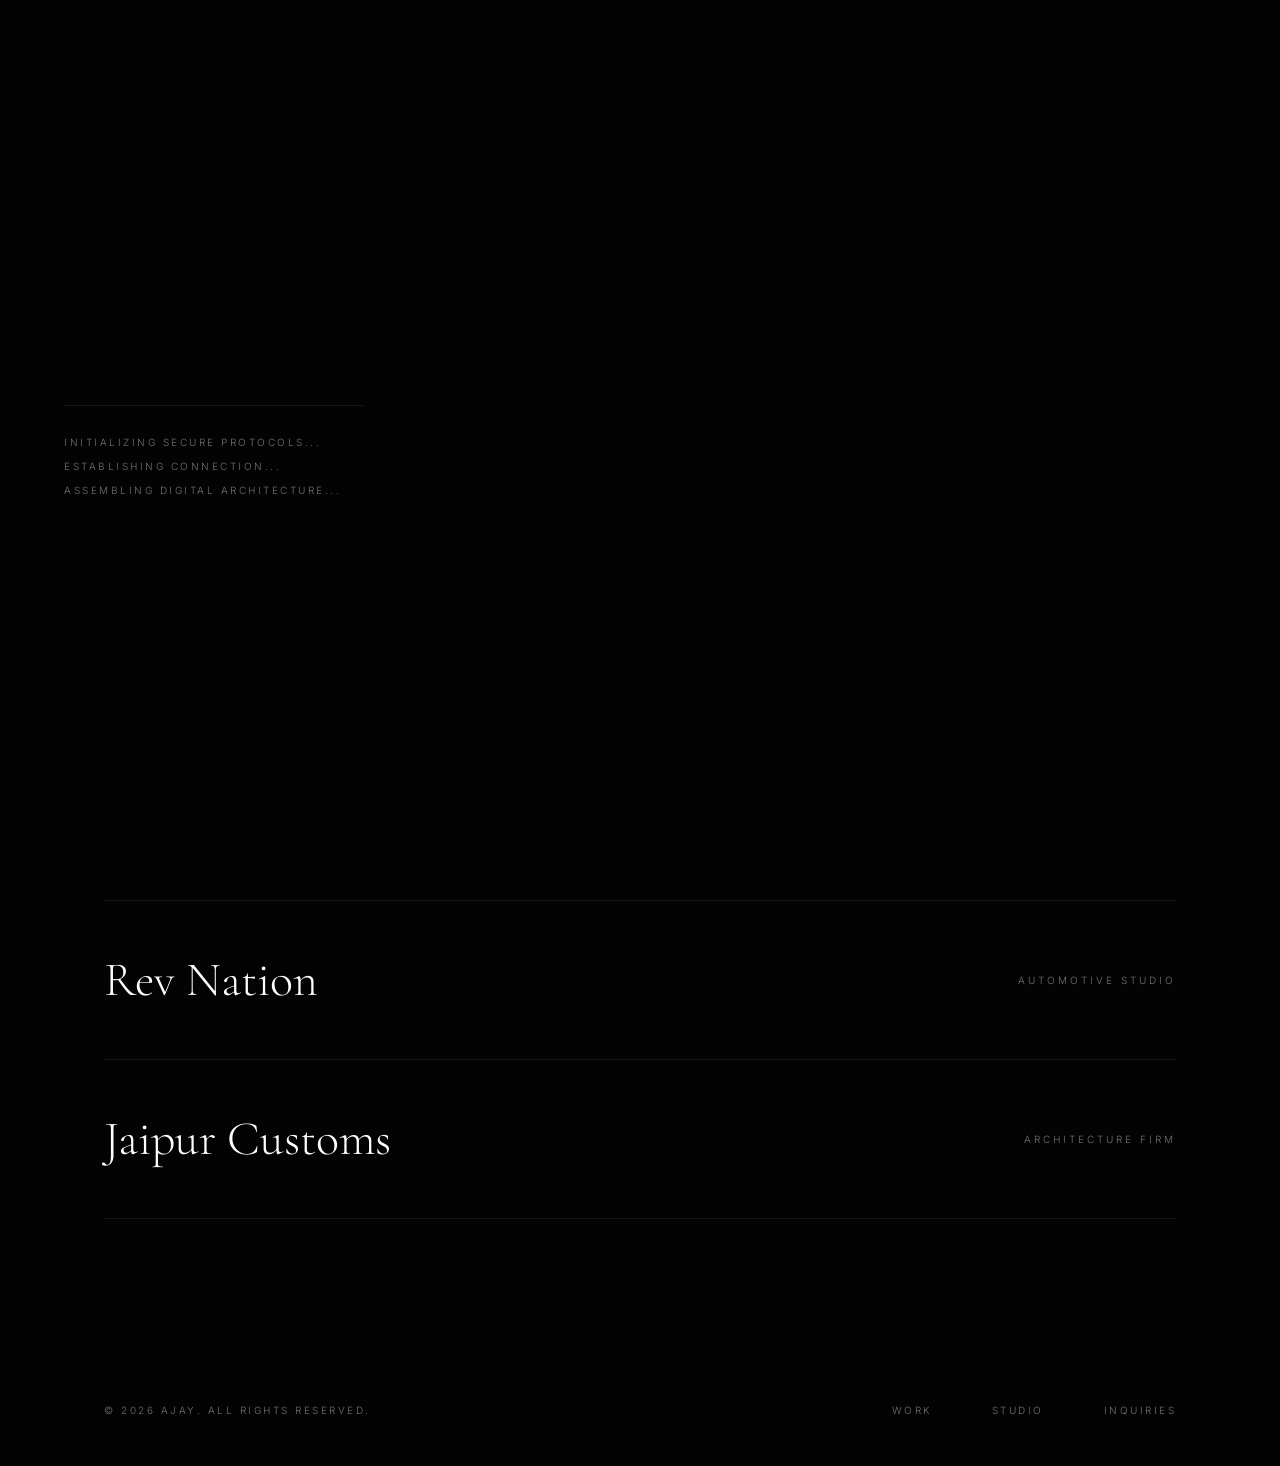
==== commit 0538c786: "Update index.html" ====
--- a/revnation/index.html
+++ b/revnation/index.html
@@ -3,927 +3,348 @@
 <head>
 <meta charset="UTF-8">
 <meta name="viewport" content="width=device-width, initial-scale=1.0">
-<title>REV NATION JAIPUR | Custom Builds & Studio</title>
-<meta name="description" content="Custom modifications, precision PPF, ceramic coatings and studio-grade detailing in Jaipur.">
-
-<link href="https://api.fontshare.com/v2/css?f[]=clash-display@500,600,700&f[]=general-sans@300,400,500,600&display=swap" rel="stylesheet">
-<link href="https://fonts.googleapis.com/css2?family=JetBrains+Mono:wght@400;500&display=swap" rel="stylesheet">
+<title>Ajay | Digital Architect</title>
+<link href="https://fonts.googleapis.com/css2?family=Cormorant+Garamond:wght@300;400&family=Inter:wght@300;400&display=swap" rel="stylesheet">
 <link rel="stylesheet" href="https://unpkg.com/lenis@1.3.25/dist/lenis.css">
-
 <style>
-/* ============================================================
-   REV NATION - UNCOMPROMISED FRONT-END (V10)
-   ============================================================ */
 :root {
-  --void: #030303; 
-  --surface: #0a0a0a; 
-  --surface-raised: #141414;
-  --line: rgba(255, 255, 255, 0.08); 
-  --line-strong: rgba(255, 255, 255, 0.16);
-  --ink: #ffffff; 
-  --ink-dim: rgba(255, 255, 255, 0.65); 
-  --ink-faint: rgba(255, 255, 255, 0.4);
-  --accent: #e8462a; /* Studio Orange */
-  
-  --display: 'Clash Display', sans-serif;
-  --body: 'General Sans', sans-serif;
-  --mono: 'JetBrains Mono', monospace;
-}
-
-* { margin: 0; padding: 0; box-sizing: border-box; } 
-html { scroll-behavior: auto; background: var(--void); }
-body { background: var(--void); color: var(--ink); font-family: var(--body); font-size: 16px; line-height: 1.6; overflow-x: hidden; -webkit-font-smoothing: antialiased; }
-img, video { display: block; max-width: 100%; }
-a, button, select, input, textarea { text-decoration: none !important; outline: none; cursor: pointer; color: inherit; }
-button { font-family: inherit; background: none; border: none; }
-ul { list-style: none; }
-::selection { background: var(--ink); color: var(--void); }
-
-/* Cinematic Film Grain */
-body::after { content: ""; position: fixed; inset: 0; z-index: 9999; pointer-events: none; background-image: url('data:image/svg+xml;utf8,%3Csvg viewBox="0 0 200 200" xmlns="http://www.w3.org/2000/svg"%3E%3Cfilter id="noiseFilter"%3E%3CfeTurbulence type="fractalNoise" baseFrequency="0.8" numOctaves="3" stitchTiles="stitch"/%3E%3C/filter%3E%3Crect width="100%25" height="100%25" filter="url(%23noiseFilter)" opacity="0.05"/%3E%3C/svg%3E'); opacity: 0.9; }
-
-/* Lenis */
-html.lenis, html.lenis body { height: auto; }
-.lenis.lenis-smooth { scroll-behavior: auto !important; }
-.lenis.lenis-stopped { overflow: hidden; }
-
-/* Layout */
-.container { width: 100%; max-width: 1600px; margin: 0 auto; padding: 0 5vw; }
-section { position: relative; }
-.pad { padding: 160px 0; }
-@media(max-width: 900px) { .pad { padding: 100px 0; } }
-
-/* Fade Triggers */
-.cinema-drop { opacity: 0; transform: translateY(40px); will-change: transform, opacity; }
-
-/* Typography */
-.eyebrow { font-family: var(--mono); font-size: 11px; letter-spacing: 0.2em; text-transform: uppercase; color: var(--ink-faint); display: flex; align-items: center; gap: 16px; margin-bottom: 24px; }
-.eyebrow::before { content: ""; width: 24px; height: 1px; background: var(--ink-faint); }
-.eyebrow.accent { color: var(--accent); }
-.eyebrow.accent::before { background: var(--accent); }
-
-h1, h2, h3, h4 { font-family: var(--display); font-weight: 600; line-height: 1.1; letter-spacing: -0.01em; }
-h1 { font-size: clamp(48px, 8vw, 110px); letter-spacing: -0.03em; font-weight: 700; }
-h2 { font-size: clamp(32px, 5vw, 64px); }
-
-.section-head { max-width: 720px; margin-bottom: 64px; }
-.section-head p { color: var(--ink-dim); margin-top: 24px; font-size: clamp(16px, 2vw, 18px); max-width: 600px; font-weight: 400; }
-
-/* Arrows */
-.arrow { display: inline-block; transition: transform 0.4s cubic-bezier(0.16, 1, 0.3, 1), opacity 0.4s; font-family: var(--mono); font-size: 14px; margin-left: 8px; font-weight: 400; }
-.arrow.hidden { opacity: 0; transform: translateX(-10px) scale(0.8); }
-a:hover .arrow.hidden, button:hover .arrow.hidden { opacity: 1; transform: translateX(0) scale(1); }
-a:hover .arrow:not(.hidden), button:hover .arrow:not(.hidden) { transform: translateX(6px); }
-
-/* Buttons & Liquid Effect */
-.btn { position: relative; display: inline-flex; align-items: center; justify-content: center; padding: 16px 36px; border-radius: 100px; font-family: var(--body); font-weight: 500; font-size: 15px; letter-spacing: 0.02em; border: 1px solid var(--line-strong); transition: all 0.4s ease; color: var(--ink); overflow: hidden; }
-.magnetic { will-change: transform; }
-.btn-ghost { background: transparent; backdrop-filter: blur(12px); -webkit-backdrop-filter: blur(12px); }
-.btn-ghost:hover { background: var(--ink); color: var(--void); border-color: var(--ink); }
-
-.btn-liquid { border-color: var(--accent); background: rgba(232,70,42,0.05); isolation: isolate; }
-.goo-layer { position: absolute; inset: -50%; z-index: 0; pointer-events: none; filter: url(#liquid-goo); }
-.blob { position: absolute; bottom: -20px; width: 45%; height: 140%; border-radius: 50%; background: var(--accent); transform: translateY(100%); transition: transform 0.6s cubic-bezier(0.7,0,0.2,1); }
-.btn-liquid:hover .blob { transform: translateY(0); }
-.blob.b1 { left: -10%; transition-delay: 0s; } .blob.b2 { left: 20%; transition-delay: 0.04s; } .blob.b3 { left: 50%; transition-delay: 0.08s; } .blob.b4 { left: 80%; transition-delay: 0.12s; }
-.btn-liquid .txt { position: relative; z-index: 2; color: var(--accent); transition: color 0.3s ease; display: flex; align-items: center; }
-.btn-liquid:hover .txt { color: var(--ink); }
-
-/* Premium WhatsApp Float */
-.whatsapp-float { position: fixed; bottom: 40px; right: 5vw; z-index: 90; width: 64px; height: 64px; border-radius: 50%; background: rgba(10, 10, 10, 0.4); backdrop-filter: blur(16px); -webkit-backdrop-filter: blur(16px); border: 1px solid var(--line-strong); display: flex; align-items: center; justify-content: center; color: var(--ink); transition: all 0.5s cubic-bezier(0.16, 1, 0.3, 1); box-shadow: 0 10px 40px rgba(0,0,0,0.4); }
-.whatsapp-float svg { width: 32px; height: 32px; fill: currentColor; transition: transform 0.5s cubic-bezier(0.16, 1, 0.3, 1); }
-.whatsapp-float:hover { background: #25D366; border-color: #25D366; color: #ffffff; transform: translateY(-8px) scale(1.05); box-shadow: 0 20px 40px rgba(37, 211, 102, 0.4); }
-.whatsapp-float:hover svg { transform: scale(1.1); }
-@media(max-width: 900px) { .whatsapp-float { width: 56px; height: 56px; bottom: 24px; right: 24px; } .whatsapp-float svg { width: 28px; height: 28px; } }
+  --bg: #030303;
+  --ink: #fdfdfd;
+  --ink-dim: rgba(253, 253, 253, 0.45);
+  --line: rgba(253, 253, 253, 0.08);
+  --serif: 'Cormorant Garamond', serif;
+  --sans: 'Inter', sans-serif;
+}
+* { margin: 0; padding: 0; box-sizing: border-box; }
+body {
+  -webkit-user-select: none;
+  -moz-user-select: none;
+  -ms-user-select: none;
+  user-select: none;
+  background: var(--bg);
+  color: var(--ink);
+  font-family: var(--sans);
+  font-size: 12px;
+  font-weight: 300;
+  overflow-x: hidden;
+  cursor: none;
+  -webkit-font-smoothing: antialiased;
+}
+a, button { text-decoration: none; color: inherit; cursor: none; background: transparent; border: none; }
+#cursor {
+  position: fixed;
+  width: 5px;
+  height: 5px;
+  background: var(--ink);
+  border-radius: 50%;
+  pointer-events: none;
+  z-index: 10000;
+  mix-blend-mode: difference;
+}
+#cursor-follower {
+  position: fixed;
+  width: 30px;
+  height: 30px;
+  border: 1px solid var(--ink-dim);
+  border-radius: 50%;
+  pointer-events: none;
+  z-index: 9999;
+  transform: translate(-50%, -50%);
+  transition: width 0.3s, height 0.3s, background 0.3s;
+}
+#cursor.active ~ #cursor-follower {
+  width: 50px;
+  height: 50px;
+  background: rgba(253, 253, 253, 0.05);
+}
+#preloader {
+  position: fixed;
+  inset: 0;
+  background: var(--bg);
+  z-index: 99999;
+  display: flex;
+  flex-direction: column;
+  justify-content: center;
+  padding: 5vw;
+}
+#loader-bar-bg {
+  width: 100%;
+  max-width: 300px;
+  height: 1px;
+  background: var(--line);
+  margin-bottom: 30px;
+}
+#loader-bar {
+  width: 0%;
+  height: 100%;
+  background: var(--ink);
+}
+#boot-log {
+  font-family: var(--sans);
+  font-size: 10px;
+  text-transform: uppercase;
+  letter-spacing: 0.25em;
+  color: var(--ink-dim);
+  display: flex;
+  flex-direction: column;
+  gap: 12px;
+}
+#media-engine {
+  position: fixed;
+  inset: 0;
+  z-index: 1;
+  pointer-events: none;
+}
+.media-item {
+  position: absolute;
+  inset: 0;
+  width: 100%;
+  height: 100%;
+  object-fit: cover;
+  opacity: 0;
+  transform: scale(1.05);
+  transition: opacity 1.2s cubic-bezier(0.16, 1, 0.3, 1), transform 1.2s cubic-bezier(0.16, 1, 0.3, 1);
+  filter: brightness(0.4);
+}
+.media-item.active {
+  opacity: 1;
+  transform: scale(1);
+}
+.container {
+  position: relative;
+  z-index: 10;
+  max-width: 1200px;
+  margin: 0 auto;
+  padding: 0 5vw;
+  transition: transform 0.8s cubic-bezier(0.16, 1, 0.3, 1), opacity 0.8s ease, filter 0.8s ease;
+}
+body.media-active .container {
+  transform: scale(0.95);
+  opacity: 0.7;
+  filter: blur(1.5px);
+}
+.hero {
+  height: 90vh;
+  display: flex;
+  flex-direction: column;
+  justify-content: center;
+}
+.hero-title {
+  font-family: var(--serif);
+  font-size: clamp(40px, 6vw, 85px);
+  font-weight: 300;
+  line-height: 1.05;
+  letter-spacing: -0.02em;
+  max-width: 800px;
+}
+.hero-subtitle {
+  font-family: var(--sans);
+  font-size: 10px;
+  text-transform: uppercase;
+  letter-spacing: 0.3em;
+  color: var(--ink-dim);
+  margin-top: 40px;
+}
+.project-list {
+  margin-top: 10vh;
+  border-top: 1px solid var(--line);
+}
+.project-item {
+  display: flex;
+  justify-content: space-between;
+  align-items: center;
+  padding: 50px 0;
+  border-bottom: 1px solid var(--line);
+  transition: padding 0.5s cubic-bezier(0.16, 1, 0.3, 1);
+}
+.project-item:hover {
+  padding-left: 2vw;
+  padding-right: 2vw;
+}
+.project-title {
+  font-family: var(--serif);
+  font-size: clamp(28px, 4vw, 48px);
+  font-weight: 300;
+}
+.project-meta {
+  font-family: var(--sans);
+  font-size: 10px;
+  text-transform: uppercase;
+  letter-spacing: 0.3em;
+  color: var(--ink-dim);
+}
+.scramble-dull {
+  color: var(--ink-dim);
+}
+.footer {
+  margin-top: 15vh;
+  padding: 50px 0;
+  display: flex;
+  justify-content: space-between;
+  align-items: center;
+  font-family: var(--sans);
+  font-size: 10px;
+  text-transform: uppercase;
+  letter-spacing: 0.25em;
+  color: var(--ink-dim);
+}
+.footer-links {
+  display: flex;
+  gap: 60px;
+}
+.footer-link {
+  transition: color 0.4s ease;
+}
+.footer-link:hover {
+  color: var(--ink);
+}
 </style>
 </head>
 <body>
-
-<svg width="0" height="0" style="position:absolute; pointer-events:none;">
-<defs>
-<filter id="liquid-goo">
-<feGaussianBlur in="SourceGraphic" stdDeviation="8" result="blur"/>
-<feColorMatrix in="blur" mode="matrix" values="1 0 0 0 0  0 1 0 0 0  0 0 1 0 0  0 0 0 19 -9" result="goo"/>
-<feComposite in="SourceGraphic" in2="goo" operator="atop"/>
-</filter>
-</defs>
-</svg>
-<style>
-/* ============================================================
-   PRELOADER (GARAGE DOOR SPLIT)
-   ============================================================ */
-#preloader { position: fixed; inset: 0; z-index: 99999; display: flex; align-items: center; justify-content: center; pointer-events: none; }
-.pl-curtain { position: absolute; left: 0; width: 100%; height: 50.5vh; background: var(--void); transition: transform 1.2s cubic-bezier(0.7, 0, 0.2, 1); z-index: 1; border-bottom: 1px solid var(--line); }
-.pl-curtain.pl-top { top: 0; border-bottom: 1px solid rgba(255,255,255,0.04); }
-.pl-curtain.pl-bottom { bottom: 0; border-bottom: none; border-top: 1px solid rgba(255,255,255,0.04); }
-.pl-content { position: relative; z-index: 2; display: flex; flex-direction: column; align-items: center; gap: 24px; transition: opacity 0.4s ease, transform 0.4s ease; }
-.pl-brand { font-family: var(--display); font-weight: 700; font-size: 16px; letter-spacing: 0.3em; color: var(--ink); text-transform: uppercase; }
-.pl-counter { display: flex; align-items: flex-end; gap: 8px; font-family: var(--mono); color: var(--ink); }
-.pl-counter .num { font-size: 56px; font-weight: 400; line-height: 0.8; letter-spacing: -0.05em; }
-.pl-counter .unit { font-size: 14px; font-weight: 400; letter-spacing: 0.1em; padding-bottom: 4px; color: var(--ink-faint); }
-.pl-bar-wrap { width: 240px; height: 1px; background: var(--line-strong); overflow: hidden; }
-.pl-bar { height: 100%; width: 0%; background: var(--ink); transition: width 0.1s linear; }
-
-#preloader.done .pl-top { transform: translateY(-100%); }
-#preloader.done .pl-bottom { transform: translateY(100%); }
-#preloader.done .pl-content { opacity: 0; transform: scale(0.95); }
-
-/* ============================================================
-   NAVBAR & WALKING LINE HOVER
-   ============================================================ */
-header { position: fixed; top: 2vw; left: 5vw; width: 90vw; max-width: 1500px; z-index: 100; padding: 16px 32px; border-radius: 100px; background: rgba(5, 5, 5, 0.4); backdrop-filter: blur(24px); -webkit-backdrop-filter: blur(24px); border: 1px solid rgba(255,255,255,0.05); display: flex; align-items: center; justify-content: space-between; transition: all 0.8s cubic-bezier(0.16, 1, 0.3, 1); overflow: hidden; }
-.header-logo { font-family: var(--display); font-weight: 700; font-size: 18px; display: flex; align-items: center; gap: 10px; color: var(--ink); text-transform: uppercase; letter-spacing: 0.1em; }
-.header-logo .mark { width: 22px; height: 22px; flex-shrink: 0; }
-.header-links { display: flex; gap: 48px; position: absolute; left: 50%; transform: translateX(-50%); }
-
-/* The Walking Line Effect */
-.header-links a { font-family: var(--body); font-size: 14px; font-weight: 400; color: var(--ink-dim); position: relative; padding-bottom: 4px; transition: color 0.3s; }
-.header-links a::after { content: ""; position: absolute; left: 0; bottom: 0; width: 100%; height: 1.5px; background: var(--ink); transform: scaleX(0); transform-origin: right; transition: transform 0.4s cubic-bezier(0.16, 1, 0.3, 1); }
-.header-links a:hover { color: var(--ink); }
-.header-links a:hover::after { transform: scaleX(1); transform-origin: left; }
-
-.header-actions { display: flex; align-items: center; gap: 16px; }
-
-/* The Mobile Arrow Trigger */
-.menu-trigger { display: none; width: 32px; height: 32px; position: relative; z-index: 101; cursor: pointer; align-items: center; justify-content: center; }
-.menu-trigger span { position: absolute; right: 4px; height: 1.5px; background: var(--ink); transition: all 0.4s cubic-bezier(0.7,0,0.3,1); border-radius: 2px; }
-.menu-trigger span:nth-child(1) { top: 10px; width: 24px; }
-.menu-trigger span:nth-child(2) { top: 16px; width: 24px; }
-.menu-trigger span:nth-child(3) { top: 22px; width: 24px; }
-.menu-trigger.open span:nth-child(1) { transform: translate(-4px, 4px) rotate(-45deg); width: 12px; }
-.menu-trigger.open span:nth-child(2) { width: 24px; }
-.menu-trigger.open span:nth-child(3) { transform: translate(-4px, -4px) rotate(45deg); width: 12px; }
-
-#mobile-drawer { position: fixed; top: 0; right: -100%; width: 100%; max-width: 440px; height: 100vh; background: rgba(5, 5, 5, 0.98); backdrop-filter: blur(32px); z-index: 99; padding: 140px 10vw 40px; display: flex; flex-direction: column; gap: 40px; transition: right 0.7s cubic-bezier(0.16, 1, 0.3, 1); border-left: 1px solid var(--line-strong); }
-#mobile-drawer.open { right: 0; }
-#mobile-drawer a { font-size: 32px; color: var(--ink-dim); font-family: var(--display); font-weight: 500; display: flex; align-items: center; justify-content: space-between; transition: color 0.3s; border-bottom: 1px solid var(--line); padding-bottom: 24px; }
-#mobile-drawer a:hover { color: var(--ink); }
-#mobile-drawer a .arrow { font-size: 24px; opacity: 0; transform: translateX(-10px); transition: all 0.4s cubic-bezier(0.16,1,.3,1); }
-#mobile-drawer a:hover .arrow { opacity: 1; transform: translateX(0); }
-body.menu-open { overflow: hidden; }
-
-@media(max-width: 900px) { 
-  .header-links, .header-actions .btn { display: none !important; } 
-  header { top: 16px; left: 24px; width: calc(100% - 48px); padding: 12px 24px; background: rgba(10, 10, 10, 0.85); justify-content: space-between; }
-  .menu-trigger { display: flex !important; } 
-}
-
-/* ============================================================
-   HERO SECTION & TOTAL CINEMATIC TAKEOVER
-   ============================================================ */
-#hero { height: 100vh; min-height: 700px; position: relative; overflow: hidden; background: var(--void); }
-.hero-media { position: absolute; inset: 0; filter: contrast(1.1); } 
-.hero-media video { position: absolute; inset: 0; width: 100%; height: 100%; object-fit: cover; opacity: 0.6; transition: opacity 1s; }
-
-/* The Scrim */
-.hero-scrim { position: absolute; inset: 0; background: radial-gradient(ellipse at 50% 30%, rgba(3,3,3,0) 0%, rgba(3,3,3,0.5) 62%, rgba(3,3,3,0.95) 100%), linear-gradient(180deg, rgba(3,3,3,0.3) 0%, rgba(3,3,3,0) 30%, rgba(3,3,3,0.9) 85%, var(--void) 100%); transition: opacity 1.2s cubic-bezier(0.16,1,.3,1); pointer-events: none; }
-
-/* The Content */
-.hero-content { position: relative; z-index: 2; height: 100%; display: flex; flex-direction: column; justify-content: flex-end; padding-bottom: 12vh; transition: transform 1.2s cubic-bezier(0.16,1,.3,1), opacity 1.2s cubic-bezier(0.16,1,.3,1); transform-origin: bottom left; }
-.hero h1 .line { display: block; overflow: hidden; padding-bottom: 8px; }
-.hero h1 .line span { display: inline-block; transform: translateY(105%); transition: transform 1s cubic-bezier(0.16, 1, 0.3, 1); }
-.hero.revealed h1 .line:nth-child(1) span { transition-delay: 0.1s; }
-.hero.revealed h1 .line:nth-child(2) span { transition-delay: 0.25s; }
-.hero.revealed h1 .line span { transform: translateY(0); }
-.hero-content p.sub { opacity: 0; transform: translateY(20px); transition: all 0.8s cubic-bezier(0.16,1,.3,1) 0.4s; }
-.hero.revealed p.sub { opacity: 1; transform: translateY(0); }
-.hero-actions { margin-top: 48px; display: flex; gap: 20px; flex-wrap: wrap; opacity: 0; transform: translateY(20px); transition: all 0.8s cubic-bezier(0.16,1,.3,1) 0.55s; }
-.hero.revealed .hero-actions { opacity: 1; transform: translateY(0); }
-
-/* --- THE FULL CINEMATIC VANISH (ONLY TRIGGERS AT TOP OF PAGE) --- */
-body.ui-minimized header { opacity: 0; visibility: hidden; transform: translateY(-20px); pointer-events: none; }
-body.ui-minimized .hero-content { opacity: 0; visibility: hidden; transform: translateY(40px); pointer-events: none; }
-body.ui-minimized .hero-scrim { opacity: 0; } /* Text, Buttons, Scrim all gone. Just raw video. */
-</style>
-
-<!-- WHATSAPP FLOAT -->
-<a href="https://wa.me/917300049430" target="_blank" rel="noopener" class="whatsapp-float" aria-label="Chat on WhatsApp">
-  <svg viewBox="0 0 24 24"><path d="M17.472 14.382c-.297-.149-1.758-.867-2.03-.967-.273-.099-.471-.148-.67.15-.197.297-.767.966-.94 1.164-.173.199-.347.223-.644.075-.297-.15-1.255-.463-2.39-1.475-.883-.788-1.48-1.761-1.653-2.059-.173-.297-.018-.458.13-.606.134-.133.298-.347.446-.52.149-.174.198-.298.298-.497.099-.198.05-.371-.025-.52-.075-.149-.669-1.612-.916-2.207-.242-.579-.487-.5-.669-.51-.173-.008-.371-.01-.57-.01-.198 0-.52.074-.792.372-.272.297-1.04 1.016-1.04 2.479 0 1.462 1.065 2.875 1.213 3.074.149.198 2.096 3.2 5.077 4.487.709.306 1.262.489 1.694.625.712.227 1.36.195 1.871.118.571-.085 1.758-.719 2.006-1.413.248-.694.248-1.289.173-1.413-.074-.124-.272-.198-.57-.347m-5.421 7.403h-.004a9.87 9.87 0 01-5.031-1.378l-.361-.214-3.741.982.998-3.648-.235-.374a9.86 9.86 0 01-1.51-5.26c.001-5.45 4.436-9.884 9.888-9.884 2.64 0 5.122 1.03 6.988 2.898a9.825 9.825 0 012.893 6.994c-.003 5.45-4.437 9.884-9.885 9.884m8.413-18.297A11.815 11.815 0 0012.05 0C5.495 0 .16 5.335.157 11.892c0 2.096.547 4.142 1.588 5.945L.057 24l6.305-1.654a11.882 11.882 0 005.683 1.448h.005c6.554 0 11.89-5.335 11.893-11.893a11.821 11.821 0 00-3.48-8.413Z"/></svg>
-</a>
-
-<!-- PRELOADER -->
-<div id="preloader" role="status" aria-label="Loading Studio">
-  <div class="pl-curtain pl-top"></div>
-  <div class="pl-curtain pl-bottom"></div>
-  <div class="pl-content">
-    <div class="pl-brand">REV NATION</div>
-    <div class="pl-counter"><span class="num" id="plPct">0</span><span class="unit">% LOADED</span></div>
-    <div class="pl-bar-wrap"><div class="pl-bar" id="plBar"></div></div>
+   <div id="cursor"></div>
+<div id="cursor-follower"></div>
+
+<div id="preloader">
+  <div id="loader-bar-bg">
+    <div id="loader-bar"></div>
+  </div>
+  <div id="boot-log">
+    <span class="log-line">INITIALIZING SECURE PROTOCOLS...</span>
+    <span class="log-line">ESTABLISHING CONNECTION...</span>
+    <span class="log-line">ASSEMBLING DIGITAL ARCHITECTURE...</span>
   </div>
 </div>
 
-<header id="siteHeader">
-<div class="header-logo">
-<span class="mark"><svg viewBox="0 0 40 40" fill="none"><path d="M6 30 A16 16 0 0 1 34 30" stroke="var(--ink)" stroke-width="2.4" stroke-linecap="square"/><path d="M6 30 A16 16 0 0 1 21 14.4" stroke="var(--accent)" stroke-width="2.4" stroke-linecap="square"/><line x1="20" y1="30" x2="27.5" y2="16" stroke="var(--ink)" stroke-width="2.4" stroke-linecap="square"/></svg></span>
-REV NATION
+<div id="media-engine">
+  <img src="https://images.unsplash.com/photo-1603386329225-868f9b1ee6c9?q=80&w=1920&auto=format&fit=crop" id="media-revnation" class="media-item" alt="">
+  <img src="https://images.unsplash.com/photo-1618221195710-dd6b41faaea6?q=80&w=1920&auto=format&fit=crop" id="media-jaipur" class="media-item" alt="">
 </div>
-<nav class="header-links">
-<a href="#services">What We Do</a>
-<a href="#process">The Process</a>
-<a href="#builds">Studio Log</a>
-</nav>
-<div class="header-actions">
-<a href="#booking" class="btn btn-ghost magnetic">Initiate Project <span class="arrow hidden">→</span></a>
-<button class="menu-trigger" id="menuTrigger" aria-label="Open menu"><span></span><span></span><span></span></button>
+
+<div class="container">
+  <main>
+    <section class="hero">
+      <h1 class="hero-title scramble-text" data-text="Architecting digital spaces for premium brands.">Architecting digital spaces for premium brands.</h1>
+      <p class="hero-subtitle">Ajay &mdash; Independent Digital Architect</p>
+    </section>
+
+    <section class="project-list">
+      <a href="/revnation/" class="project-item magnetic" data-media="media-revnation">
+        <h2 class="project-title scramble-text" data-text="Rev Nation">Rev Nation</h2>
+        <span class="project-meta">Automotive Studio</span>
+      </a>
+
+      <a href="#" class="project-item magnetic" data-media="media-jaipur">
+        <h2 class="project-title scramble-text" data-text="Jaipur Customs">Jaipur Customs</h2>
+        <span class="project-meta">Architecture Firm</span>
+      </a>
+    </section>
+  </main>
+
+  <footer class="footer">
+    <div>&copy; 2026 Ajay. All Rights Reserved.</div>
+    <div class="footer-links">
+      <a href="#" class="footer-link magnetic">Work</a>
+      <a href="#" class="footer-link magnetic">Studio</a>
+      <a href="#" class="footer-link magnetic">Inquiries</a>
+    </div>
+  </footer>
 </div>
-</header>
-
-<div id="mobile-drawer">
-<a href="#services">What We Do <span class="arrow">→</span></a>
-<a href="#process">The Process <span class="arrow">→</span></a>
-<a href="#builds">Studio Log <span class="arrow">→</span></a>
-<a href="#booking" style="color:var(--ink); border-color: var(--ink-faint);">Initiate Project <span class="arrow">→</span></a>
-</div>
-
-<main>
-<section id="hero">
-<div class="hero-media"><video autoplay muted loop playsinline poster="assets/hero-poster.jpg" id="heroVideo"><source src="assets/hero-reveal.mp4" type="video/mp4"></video></div>
-<div class="hero-scrim"></div>
-<div class="container hero-content">
-<div class="eyebrow accent">Jaipur Custom Builds</div>
-<h1>
-<span class="line"><span>One studio.</span></span>
-<span class="line"><span>Every layer.</span></span>
-</h1>
-<p class="sub">From wraps and wheels to optically clear film and ceramic gloss — each service is engineered to work together.</p>
-<div class="hero-actions">
-<a href="#services" class="btn btn-ghost magnetic">View Services <span class="arrow">→</span></a>
-<a href="#booking" class="btn btn-liquid magnetic">
-  <span class="goo-layer"><span class="blob b1"></span><span class="blob b2"></span><span class="blob b3"></span><span class="blob b4"></span></span>
-  <span class="txt">Book Inspection <span class="arrow hidden">→</span></span>
-</a>
-</div>
-</div>
-</section>
-<style>
-/* ============================================================
-   UNIVERSAL HORIZONTAL SCROLL ENGINE (PERFECTED PROPORTIONS)
-   ============================================================ */
-.h-scroll-section { overflow: hidden; background: var(--void); padding: 160px 0; position: relative; border-bottom: 1px solid var(--line); }
-.h-scroll-layout { display: flex; flex-direction: column; gap: 80px; }
-.h-scroll-header { max-width: 720px; padding: 0 5vw; margin: 0; }
-
-/* Center alignment container for desktop and mobile */
-.h-scroll-viewport { width: 100vw; overflow-x: auto; padding-left: 50vw; padding-right: 50vw; scroll-snap-type: x mandatory; scrollbar-width: none; }
-.h-scroll-viewport::-webkit-scrollbar { display: none; }
-.h-scroll-track { display: flex; gap: 32px; width: max-content; padding-bottom: 40px; will-change: transform; margin-left: -200px; /* Offset by half the card width to perfectly center the first card */ }
-
-/* The Perfected Luxury Card: 400x560 */
-.h-card { width: 400px; height: 560px; border-radius: 16px; overflow: hidden; position: relative; background: var(--surface); border: 1px solid var(--line); scroll-snap-align: center; flex-shrink: 0; box-shadow: 0 20px 40px rgba(0,0,0,0.5); display: flex; flex-direction: column; cursor: pointer; transition: border-color 0.4s; }
-.h-card:hover { border-color: var(--ink-faint); }
-.h-card-media { position: absolute; inset: 0; width: 100%; height: 100%; background: var(--surface-raised); overflow: hidden; }
-.h-card-media video, .h-card-media img { width: 100%; height: 100%; object-fit: cover; transition: transform 0.8s cubic-bezier(0.16, 1, 0.3, 1), filter 0.8s; filter: grayscale(100%) contrast(1.1); }
-.h-card:hover .h-card-media video, .h-card:hover .h-card-media img { transform: scale(1.05); filter: grayscale(0%) contrast(1); }
-
-.h-card-scrim { position: absolute; inset: 0; background: linear-gradient(180deg, rgba(3,3,3,0) 0%, rgba(3,3,3,0.3) 40%, rgba(3,3,3,0.95) 100%); pointer-events: none; z-index: 1; transition: opacity 0.4s; }
-.h-card:hover .h-card-scrim { opacity: 0.8; }
-.h-card-body { position: absolute; bottom: 0; left: 0; width: 100%; padding: 40px; z-index: 2; display: flex; flex-direction: column; }
-.h-card-tag { font-family: var(--mono); font-size: 11px; letter-spacing: 0.12em; text-transform: uppercase; color: var(--void); background: var(--ink); padding: 8px 16px; border-radius: 100px; width: max-content; margin-bottom: 24px; transition: transform 0.4s; font-weight: 500; }
-.h-card h4 { font-family: var(--display); font-size: 26px; color: var(--ink); margin-bottom: 12px; line-height: 1.1; display: flex; justify-content: space-between; align-items: flex-end;}
-.h-card p { font-size: 15px; color: var(--ink-dim); font-weight: 400; line-height: 1.6; }
-.h-card-arrow { width: 36px; height: 36px; border-radius: 50%; border: 1px solid var(--line-strong); display: flex; align-items: center; justify-content: center; transition: all 0.4s cubic-bezier(0.16, 1, 0.3, 1); background: rgba(3,3,3,0.4); backdrop-filter: blur(4px); -webkit-backdrop-filter: blur(4px); font-family: var(--mono); font-size: 14px; }
-.h-card:hover .h-card-arrow { background: var(--ink); color: var(--void); border-color: var(--ink); transform: scale(1.1) translateX(4px); }
-
-/* Authority Marquee */
-.marquee { overflow: hidden; border-bottom: 1px solid var(--line); background: var(--void); padding: 32px 0; }
-.marquee-track { display: flex; gap: 120px; width: max-content; animation: marquee-scroll 35s linear infinite; }
-.marquee-track span { font-family: var(--display); font-weight: 600; font-size: 15px; letter-spacing: 0.2em; color: var(--ink-faint); text-transform: uppercase; white-space: nowrap; }
-@keyframes marquee-scroll { from { transform: translateX(0); } to { transform: translateX(-50%); } }
-
-/* Authority Grid */
-#authority { background: var(--void); border-bottom: 1px solid var(--line); }
-.authority-grid { display: grid; grid-template-columns: 1fr 1fr; gap: 80px; align-items: center; }
-.authority-left h2 { font-family: var(--display); font-size: clamp(32px, 3.5vw, 56px); font-weight: 600; line-height: 1.1; letter-spacing: -0.02em; margin-top: 24px; color: var(--ink); }
-.stat-grid { display: grid; grid-template-columns: repeat(2, 1fr); gap: 60px 40px; border-left: 1px solid var(--line); padding-left: 80px; }
-.stat { display: flex; flex-direction: column; position: relative; padding-bottom: 24px; border-bottom: 1px solid var(--line); }
-.stat:nth-child(n+3) { border-bottom: none; padding-bottom: 0; } 
-.stat-num { font-family: var(--display); font-size: clamp(48px, 5vw, 88px); font-weight: 700; display: flex; align-items: flex-end; gap: 4px; line-height: 0.9; color: var(--ink); letter-spacing: -0.04em; }
-.odo { display: inline-flex; overflow: hidden;}
-.odo-digit { display: inline-block; height: 1em; overflow: hidden; position: relative; width: 0.65em; vertical-align: top; }
-.odo-strip { position: absolute; left: 0; top: 0; display: flex; flex-direction: column; }
-.odo-strip span { height: 1em; display: flex; align-items: center; justify-content: center; }
-.stat-label { font-family: var(--mono); font-size: 12px; color: var(--ink-dim); letter-spacing: 0.15em; margin-top: 16px; text-transform: uppercase; font-weight: 500; }
-
-@media(max-width: 900px) { 
-  .h-scroll-layout { gap: 40px; }
-  .h-card { width: 320px; height: 480px; }
-  .h-scroll-track { margin-left: -160px; } /* Half of 320px */
-  .h-card-body { padding: 32px; }
-  .authority-grid { grid-template-columns: 1fr; gap: 60px; } 
-  .stat-grid { border-left: none; padding-left: 0; }
-}
-</style>
-<div class="marquee"><div class="marquee-track">
-<span>Porsche</span><span>BMW</span><span>Audi</span><span>Mercedes-Benz</span><span>Range Rover</span><span>Jaguar</span><span>Volvo</span><span>MINI</span><span>Mahindra</span>
-<span>Porsche</span><span>BMW</span><span>Audi</span><span>Mercedes-Benz</span><span>Range Rover</span><span>Jaguar</span><span>Volvo</span><span>MINI</span><span>Mahindra</span>
-</div></div>
-
-<section id="authority" class="pad">
-<div class="container authority-grid cinema-drop">
-<div class="authority-left">
-<div class="eyebrow">Studio Infrastructure</div>
-<h2>Built to run at volume, engineered for <span style="color:var(--ink-faint);">perfection.</span></h2>
-</div>
-<div class="stat-grid">
-<div class="stat"><div class="stat-num"><span class="odo" data-count="4200"></span><span style="font-size: 0.4em; margin-bottom: 8px;">+</span></div><div class="stat-label">Vehicles Serviced</div></div>
-<div class="stat"><div class="stat-num"><span class="odo" data-count="28"></span><span style="font-size: 0.4em; margin-bottom: 8px;">k</span></div><div class="stat-label">Sq.Ft Facility</div></div>
-<div class="stat"><div class="stat-num"><span class="odo" data-count="12"></span></div><div class="stat-label">Install Bays</div></div>
-<div class="stat"><div class="stat-num"><span class="odo" data-count="11"></span></div><div class="stat-label">Years Active</div></div>
-</div>
-</div>
-</section>
-
-<!-- 1. WHAT WE DO (Premium Horizontal Gallery) -->
-<section id="services" class="h-scroll-section">
-<div class="h-scroll-layout">
-<div class="section-head h-scroll-header cinema-drop">
-<div class="eyebrow">What We Do</div>
-<h2>One studio. Every layer.</h2>
-<p>From wraps to optically clear film—each service is engineered to work together under one roof.</p>
-</div>
-<div class="h-scroll-viewport" id="servicesViewport">
-<div class="h-scroll-track cinema-drop" id="servicesTrack">
-
-<div class="h-card">
-  <div class="h-card-media" id="media-service_1"><img src="https://images.unsplash.com/photo-1603584173870-7f23fdae1b7a?q=80&w=800&auto=format&fit=crop" alt="Modifications"></div>
-  <div class="h-card-scrim"></div>
-  <div class="h-card-body">
-    <div class="h-card-tag">01</div>
-    <h4>Modifications <div class="h-card-arrow">→</div></h4>
-    <p>Wraps, alloy wheels, lighting upgrades, and custom interior builds.</p>
-  </div>
-</div>
-
-<div class="h-card">
-  <div class="h-card-media" id="media-service_2"><img src="https://images.unsplash.com/photo-1618843479313-40f8afb4b4d8?q=80&w=800&auto=format&fit=crop" alt="PPF"></div>
-  <div class="h-card-scrim"></div>
-  <div class="h-card-body">
-    <div class="h-card-tag">02</div>
-    <h4>Protection Film <div class="h-card-arrow">→</div></h4>
-    <p>Self-healing, optically clear defense against stone chips and abrasions.</p>
-  </div>
-</div>
-
-<div class="h-card">
-  <div class="h-card-media" id="media-service_3"><img src="https://images.unsplash.com/photo-1601362840469-51e4d8d58785?q=80&w=800&auto=format&fit=crop" alt="Ceramic"></div>
-  <div class="h-card-scrim"></div>
-  <div class="h-card-body">
-    <div class="h-card-tag">03</div>
-    <h4>Ceramic Coating <div class="h-card-arrow">→</div></h4>
-    <p>Chemical-resistant, deep gloss layer that locks in true paint depth.</p>
-  </div>
-</div>
-
-<div class="h-card">
-  <div class="h-card-media" id="media-service_4"><img src="https://images.unsplash.com/photo-1600705722908-bab1e6191f63?q=80&w=800&auto=format&fit=crop" alt="Detailing"></div>
-  <div class="h-card-scrim"></div>
-  <div class="h-card-body">
-    <div class="h-card-tag">04</div>
-    <h4>Detailing <div class="h-card-arrow">→</div></h4>
-    <p>Multi-stage machine correction that restores and perfects factory clarity.</p>
-  </div>
-</div>
-
-</div>
-</div>
-</div>
-</section>
-
-<!-- 2. PROCESS / HOW IT'S BUILT -->
-<section id="process" class="h-scroll-section">
-<div class="h-scroll-layout">
-<div class="section-head h-scroll-header cinema-drop">
-<div class="eyebrow">The Process</div>
-<h2>Craftsmanship, made visible.</h2>
-<p>Swipe through our meticulous 4-step studio pipeline.</p>
-</div>
-<div class="h-scroll-viewport" id="processViewport">
-<div class="h-scroll-track cinema-drop" id="processTrack">
-
-<div class="h-card">
-  <div class="h-card-media" id="media-process_1"></div>
-  <div class="h-card-scrim"></div>
-  <div class="h-card-body">
-    <div class="h-card-tag">Phase 1</div>
-    <h4>Inspection <div class="h-card-arrow">→</div></h4>
-    <p>Full condition assessment, paint depth mapping, and precision prep strategy.</p>
-  </div>
-</div>
-
-<div class="h-card">
-  <div class="h-card-media" id="media-process_2"></div>
-  <div class="h-card-scrim"></div>
-  <div class="h-card-body">
-    <div class="h-card-tag">Phase 2</div>
-    <h4>Decontamination <div class="h-card-arrow">→</div></h4>
-    <p>Chemical and mechanical correction to completely strip oxidation and swirls.</p>
-  </div>
-</div>
-
-<div class="h-card">
-  <div class="h-card-media" id="media-process_3"></div>
-  <div class="h-card-scrim"></div>
-  <div class="h-card-body">
-    <div class="h-card-tag">Phase 3</div>
-    <h4>Installation <div class="h-card-arrow">→</div></h4>
-    <p>Wet fitment in our climate-controlled bay. Wrapped and tucked invisible edges.</p>
-  </div>
-</div>
-
-<div class="h-card">
-  <div class="h-card-media" id="media-process_4"></div>
-  <div class="h-card-scrim"></div>
-  <div class="h-card-body">
-    <div class="h-card-tag">Phase 4</div>
-    <h4>Delivery <div class="h-card-arrow">→</div></h4>
-    <p>Rigorous panel-by-panel review under specialized studio lighting prior to handover.</p>
-  </div>
-</div>
-
-</div>
-</div>
-</div>
-</section>
-<style>
-/* ============================================================
-   BOTTOM HALF OVERHAUL (Compare, Reviews, Form, Footer)
-   ============================================================ */
-/* Compare Slider */
-#compare { background: var(--void); border-bottom: 1px solid var(--line); }
-.compare-frame { position: relative; width: 100%; aspect-ratio: 16/9; border-radius: 20px; overflow: hidden; border: 1px solid var(--line); user-select: none; background: var(--void); touch-action: pan-y; }
-.compare-layer { position: absolute; inset: 0; display: flex; align-items: center; justify-content: center; background-size: cover; background-position: center; pointer-events: none; filter: grayscale(100%); }
-.compare-after { background-color: #111; filter: grayscale(0%); } 
-.compare-before { background-color: #222; clip-path: inset(0 50% 0 0); width: 100%; }
-.compare-label { position: absolute; top: 32px; font-family: var(--mono); font-size: 12px; letter-spacing: 0.1em; padding: 10px 20px; background: rgba(5,5,5,0.6); color: var(--ink); border: 1px solid rgba(255,255,255,0.2); border-radius: 100px; text-transform: uppercase; backdrop-filter: blur(12px); -webkit-backdrop-filter: blur(12px); z-index: 5; pointer-events: none; }
-.compare-label.l-before { left: 32px; } .compare-label.l-after { right: 32px; }
-.compare-handle { position: absolute; top: 0; bottom: 0; left: 50%; width: 1px; background: var(--ink); transform: translateX(-50%); z-index: 10; cursor: ew-resize; pointer-events: auto; }
-.compare-handle .grip { position: absolute; top: 50%; left: 50%; transform: translate(-50%,-50%); width: 48px; height: 64px; border-radius: 100px; background: var(--ink); display: flex; align-items: center; justify-content: center; pointer-events: none; box-shadow: 0 0 20px rgba(0,0,0,0.5); }
-.compare-handle .grip::before, .compare-handle .grip::after { content: ""; width: 2px; height: 20px; background: var(--void); border-radius: 2px; margin: 0 2px; }
-@media(max-width: 900px) { .compare-frame { aspect-ratio: 4/5; } .compare-label { top: 16px; font-size: 10px; padding: 6px 12px; } .compare-label.l-before { left: 16px; } .compare-label.l-after { right: 16px; } }
-
-/* Deep Dark Premium Reviews */
-#testimonials { background: var(--void); border-bottom: 1px solid var(--line); }
-.testi-grid { display: grid; grid-template-columns: repeat(auto-fit, minmax(320px, 1fr)); gap: 32px; margin-top: 64px; }
-.testi-card { background: var(--surface); border: 1px solid var(--line); border-radius: 20px; padding: 48px; display: flex; flex-direction: column; gap: 24px; transition: all 0.4s cubic-bezier(0.16,1,.3,1); }
-.testi-card:hover { transform: translateY(-8px); border-color: var(--line-strong); background: var(--surface-raised); box-shadow: 0 24px 64px rgba(0,0,0,0.4); }
-.testi-card .stars { display: flex; gap: 4px; color: var(--accent); }
-.testi-card .stars svg { width: 16px; height: 16px; fill: currentColor; }
-.testi-card p.quote { font-family: var(--body); font-weight: 300; font-size: 16px; line-height: 1.6; color: var(--ink-dim); flex: 1; }
-.testi-card .author { margin-top: auto; border-top: 1px solid var(--line); padding-top: 24px; }
-.testi-card .author h5 { font-size: 18px; color: var(--ink); margin-bottom: 4px; font-family: var(--display); font-weight: 600;}
-.testi-card .author span { font-size: 12px; color: var(--ink-faint); font-family: var(--mono); text-transform: uppercase; letter-spacing: 0.05em;}
-
-/* Ultra-Clean Booking Form */
-#booking { background: var(--surface); border-top: 1px solid var(--line); }
-.booking-grid { display: grid; grid-template-columns: 1fr 1fr; gap: 100px; align-items: start; }
-.field { margin-bottom: 32px; position: relative; }
-.field input, .field select, .field textarea { width: 100%; background: var(--void); border: 1px solid var(--line); border-radius: 12px; padding: 24px 20px 12px; color: var(--ink); font-family: var(--body); font-size: 16px; transition: all 0.3s; }
-.field textarea { resize: vertical; min-height: 120px; }
-.field input:focus, .field select:focus, .field textarea:focus { outline: none; border-color: var(--ink-faint); background: var(--surface-raised); }
-.field label { position: absolute; top: 18px; left: 20px; color: var(--ink-faint); font-size: 16px; pointer-events: none; transition: all 0.3s cubic-bezier(0.16,1,.3,1); }
-.field input:focus + label, .field input:not(:placeholder-shown) + label, .field select:focus + label, .field select.filled + label, .field textarea:focus + label, .field textarea:not(:placeholder-shown) + label { transform: translateY(-10px); font-size: 11px; color: var(--ink-dim); font-family: var(--mono); text-transform: uppercase; letter-spacing: 0.05em;}
-.field-row { display: grid; grid-template-columns: 1fr 1fr; gap: 24px; }
-@media(max-width: 900px) { .booking-grid { grid-template-columns: 1fr; gap: 60px; } .field-row { grid-template-columns: 1fr; gap: 0; } }
-
-/* Massive Architectural Footer */
-footer { background: var(--void); border-top: 1px solid var(--line); padding: 120px 0 40px; }
-.foot-top { display: flex; justify-content: space-between; align-items: flex-start; flex-wrap: wrap; gap: 60px; padding-bottom: 80px; border-bottom: 1px solid var(--line); }
-.foot-word { font-family: var(--display); font-size: 11vw; font-weight: 800; letter-spacing: -0.04em; line-height: 0.85; color: var(--ink); margin-left: -5px; }
-.foot-cols { display: flex; gap: 100px; flex-wrap: wrap; margin-top: 20px; }
-.foot-col h5 { font-family: var(--mono); font-size: 11px; letter-spacing: 0.1em; text-transform: uppercase; color: var(--ink-faint); margin-bottom: 24px; }
-.foot-col a, .foot-col p { display: block; font-size: 15px; font-family: var(--body); font-weight: 400; color: var(--ink-dim); margin-bottom: 16px; transition: color 0.3s; }
-.foot-col a:hover { color: var(--ink); }
-.foot-bottom { display: flex; justify-content: space-between; align-items: center; padding-top: 40px; flex-wrap: wrap; gap: 16px; font-family: var(--mono); font-size: 12px; color: var(--ink-faint); }
-</style>
-
-<!-- RECENT BUILDS -->
-<section id="builds" class="h-scroll-section">
-<div class="h-scroll-layout">
-<div class="section-head h-scroll-header cinema-drop">
-<div class="eyebrow">Studio Log</div>
-<h2>Proof, not promises.</h2>
-<p>A running log of what's left the studio.</p>
-</div>
-<div class="h-scroll-viewport" id="buildsViewport">
-<div class="h-scroll-track cinema-drop" id="buildsTrack">
-<div class="h-card build-end" style="justify-content: center; align-items: center; text-align: center; border-style: dashed; background: transparent;">
-<div class="eyebrow accent" style="margin-bottom: 16px; justify-content:center; width: 100%;">Yours next?</div>
-<p style="margin-bottom: 32px;">Want your build featured in this gallery?</p>
-<a href="#booking" class="btn btn-liquid magnetic">
-  <span class="goo-layer"><span class="blob b1"></span><span class="blob b2"></span><span class="blob b3"></span><span class="blob b4"></span></span>
-  <span class="txt">Book a Build <span class="arrow hidden">→</span></span>
-</a>
-</div>
-</div>
-</div>
-</div>
-</section>
-
-<!-- COMPARE -->
-<section id="compare" class="pad">
-<div class="container cinema-drop">
-<div class="section-head" style="text-align:center; margin:0 auto 64px auto;">
-<div class="eyebrow" style="justify-content:center; margin-bottom: 16px;">See the difference</div>
-<h2>Drag to reveal the result.</h2>
-</div>
-<div class="compare-frame" id="compareFrame">
-<div class="compare-layer compare-after" id="media-after_img"></div>
-<div class="compare-layer compare-before" id="media-before_img"></div>
-<div class="compare-label l-before">Before</div>
-<div class="compare-label l-after">After Rev Nation</div>
-<div class="compare-handle" id="compareHandle"><div class="grip"></div></div>
-</div>
-</div>
-</section>
-
-<!-- DARK REVIEWS -->
-<section id="testimonials" class="pad">
-<div class="container cinema-drop">
-<div class="section-head" style="margin: 0 auto; text-align: center;">
-<div class="eyebrow" style="justify-content: center; margin-bottom: 16px;">In their words</div>
-<h2>Unmatched quality.</h2>
-</div>
-<div class="testi-grid" id="testiGrid"></div>
-</div>
-</section>
-
-<!-- BOOKING FORM -->
-<section id="booking" class="pad">
-<div class="container booking-grid">
-<div class="cinema-drop">
-<div class="eyebrow">Initiate Project</div>
-<h2>Secure a bay.</h2>
-<p>Tell us about your vehicle. Our team responds within one business day with availability and a technical plan.</p>
-</div>
-<div class="booking-form-wrap cinema-drop">
-<form id="bookingForm">
-<div class="field-row">
-<div class="field"><input type="text" name="name" placeholder=" " required><label>Full name</label></div>
-<div class="field"><input type="tel" name="phone" placeholder=" " required><label>Phone number</label></div>
-</div>
-<div class="field-row">
-<div class="field"><input type="text" name="city" placeholder=" " required><label>City</label></div>
-<div class="field"><input type="text" name="car" placeholder=" " required><label>Vehicle make &amp; model</label></div>
-</div>
-<div class="field">
-<select required id="serviceSelect" name="service"><option value="" disabled selected hidden></option><option>Custom Modifications</option><option>Paint Protection Film</option><option>Ceramic Coating</option><option>Detailing</option><option>Not sure yet</option></select>
-<label class="filled">Service required</label>
-</div>
-<div class="field"><textarea name="message" placeholder=" "></textarea><label>Message (optional)</label></div>
-<button type="submit" class="btn btn-liquid magnetic" style="width: 100%;">
-  <span class="goo-layer"><span class="blob b1"></span><span class="blob b2"></span><span class="blob b3"></span><span class="blob b4"></span></span>
-  <span class="txt">Submit Request <span class="arrow hidden">→</span></span>
-</button>
-</form>
-</div>
-</div>
-</section>
-</main>
-
-<!-- MASSIVE FOOTER -->
-<footer id="siteFooter">
-<div class="container cinema-drop">
-<div class="foot-top">
-<div class="foot-word">REV NATION</div>
-<div class="foot-cols">
-<div class="foot-col"><h5>Studio</h5><p>Vaishali Nagar, Jaipur</p></div>
-<div class="foot-col"><h5>Contact</h5><a href="tel:+917300049430">+91 73000 49430</a></div>
-<div class="foot-col"><h5>Links</h5><a href="#services">What We Do</a><a href="#process">Process</a><a href="#builds">Builds</a></div>
-</div>
-</div>
-<div class="foot-bottom">
-<p>© 2026 Rev Nation Jaipur. All rights reserved.</p>
-</div>
-</div>
-</footer>
-
-<!-- ============================================================
-     THE UNCOMPROMISED JAVASCRIPT ENGINE
-     ============================================================ -->
 <script src="https://cdnjs.cloudflare.com/ajax/libs/gsap/3.12.5/gsap.min.js"></script>
-<script src="https://cdnjs.cloudflare.com/ajax/libs/gsap/3.12.5/ScrollTrigger.min.js"></script>
 <script src="https://unpkg.com/lenis@1.3.25/dist/lenis.min.js"></script>
-<script src="https://cdn.jsdelivr.net/npm/@supabase/supabase-js@2"></script>
-<script src="config.js"></script>
 
 <script>
-var db = null;
-try {
-  if(window.REV_NATION_CONFIG && window.REV_NATION_CONFIG.SUPABASE_URL.indexOf('YOUR_') === -1) {
-    db = window.supabase.createClient(window.REV_NATION_CONFIG.SUPABASE_URL, window.REV_NATION_CONFIG.SUPABASE_ANON_KEY);
+document.addEventListener('DOMContentLoaded', () => {
+  document.addEventListener('contextmenu', e => e.preventDefault());
+
+  document.addEventListener('keydown', e => {
+    if (e.key === 'F12' || e.keyCode === 123) e.preventDefault();
+    if (e.ctrlKey && (e.key === 'u' || e.key === 'U' || e.key === 's' || e.key === 'S')) e.preventDefault();
+    if (e.ctrlKey && e.shiftKey && ['I', 'J', 'C', 'i', 'j', 'c'].includes(e.key)) e.preventDefault();
+  });
+
+  const lenis = new Lenis({ 
+    duration: 1.2, 
+    easing: t => Math.min(1, 1.001 - Math.pow(2, -10 * t)), 
+    smooth: true 
+  });
+  
+  function raf(time) { 
+    lenis.raf(time); 
+    requestAnimationFrame(raf); 
   }
-} catch(e) {}
-
-async function submitLead(payload) {
-  if(!db) return;
-  try { await db.from('leads').insert([payload]); } catch(e) {}
-}
-
-document.addEventListener('DOMContentLoaded', async function() {
-  var reduceMotion = window.matchMedia('(prefers-reduced-motion: reduce)').matches;
-  var isMobile = window.innerWidth <= 900;
-  if(window.gsap && window.ScrollTrigger) { gsap.registerPlugin(ScrollTrigger); }
-
-  /* 1. DIGITAL SPLIT-SCREEN PRELOADER */
-  var pctEl = document.getElementById('plPct');
-  var barEl = document.getElementById('plBar');
-  var preloader = document.getElementById('preloader');
+  requestAnimationFrame(raf);
+
+  const cursor = document.getElementById('cursor');
+  const cursorFollower = document.getElementById('cursor-follower');
+  const interactables = document.querySelectorAll('a, .magnetic');
+
+  window.addEventListener('mousemove', e => {
+    gsap.to(cursor, { x: e.clientX, y: e.clientY, duration: 0.1 });
+    gsap.to(cursorFollower, { x: e.clientX, y: e.clientY, duration: 0.4 });
+  });
+
+  interactables.forEach(el => {
+    el.addEventListener('mouseenter', () => cursor.classList.add('active'));
+    el.addEventListener('mouseleave', () => cursor.classList.remove('active'));
+  });
+
+  const chars = 'ABCDEFGHIJKLMNOPQRSTUVWXYZ0123456789';
+  const scrambleElements = document.querySelectorAll('.scramble-text');
   
-  function updatePreloader(progress) {
-    if(progress > 100) progress = 100;
-    if(pctEl) pctEl.textContent = Math.floor(progress);
-    if(barEl) barEl.style.width = progress + '%';
-    
-    if(progress >= 100) {
-      setTimeout(() => {
-        if(preloader) preloader.classList.add('done');
-        var hero = document.getElementById('hero');
-        if(hero) hero.classList.add('revealed');
-      }, 500); 
-    }
-  }
-  let fakeProgress = 0;
-  let plInterval = setInterval(() => {
-    fakeProgress += Math.random() * 12;
-    if(fakeProgress >= 95) clearInterval(plInterval);
-    else updatePreloader(fakeProgress);
-  }, 120);
-
-  /* 2. TRUE CINEMATIC TAKEOVER (WITH SCROLL-LOCK CHECK) */
-  let idleDelay = isMobile ? 5000 : 3000;
-  let idleTimer;
-  function resetIdle() {
-    document.body.classList.remove('ui-minimized');
-    clearTimeout(idleTimer);
-    
-    // SCROLL CHECK: Only vanish the UI if the user is at the very top of the page.
-    if (window.scrollY < 100) {
-      idleTimer = setTimeout(() => { 
-        if (window.scrollY < 100) { // Double check before applying
-          document.body.classList.add('ui-minimized'); 
-        }
-      }, idleDelay);
-    }
-  }
-  window.addEventListener('mousemove', resetIdle);
-  window.addEventListener('scroll', resetIdle, {passive: true});
-  window.addEventListener('touchstart', resetIdle, {passive: true});
-  resetIdle(); 
-
-  /* 3. FINELY TUNED ANIMATION RICH VIEWPORT FADES */
-  if(window.gsap && window.ScrollTrigger && !reduceMotion) {
-    gsap.utils.toArray('.cinema-drop').forEach(elem => {
-      gsap.to(elem, {
-        y: 0, opacity: 1, duration: 1.4, ease: "expo.out",
-        scrollTrigger: { trigger: elem, start: "top 88%", toggleActions: "play none none reverse" }
-      });
-    });
-  }
-
-  /* 4. LENIS SMOOTH SCROLL ENGINE (Desktop Only) */
-  if(window.Lenis && !reduceMotion && !isMobile) {
-    var lenis = new Lenis({ anchors: true, lerp: 0.08 });
-    lenis.on('scroll', function() { if(window.ScrollTrigger) ScrollTrigger.update(); });
-    function raf(time) { lenis.raf(time); requestAnimationFrame(raf); }
-    requestAnimationFrame(raf);
-    gsap.ticker.lagSmoothing(0);
-  }
-
-  /* 5. MAGNETIC BUTTON ELEMENTS (Desktop Only) */
-  if(!reduceMotion && !isMobile) {
-    document.querySelectorAll('.magnetic').forEach(function(btn){
-      btn.addEventListener('mousemove', function(e){
-        var r = btn.getBoundingClientRect();
-        var x = e.clientX - r.left - r.width/2;
-        var y = e.clientY - r.top - r.height/2;
-        gsap.to(btn, {x: x * 0.4, y: y * 0.4, duration: 0.15, ease: 'power2.out'});
-      });
-      btn.addEventListener('mouseleave', function(){
-        gsap.to(btn, {x: 0, y: 0, duration: 0.5, ease: 'elastic.out(1, 0.4)'});
-      });
-    });
-  }
-
-  /* 6. MOBILE HAMBURGER -> ARROW MENU INTERACTION */
-  var menuTrigger = document.getElementById('menuTrigger'); 
-  var drawer = document.getElementById('mobile-drawer');
-  if(menuTrigger && drawer) {
-    menuTrigger.addEventListener('click', function() {
-      var open = drawer.classList.toggle('open');
-      menuTrigger.classList.toggle('open', open);
-      document.body.classList.toggle('menu-open', open);
-    });
-    drawer.querySelectorAll('a').forEach(a => {
-      a.addEventListener('click', function() { 
-        drawer.classList.remove('open');
-        menuTrigger.classList.remove('open');
-        document.body.classList.remove('menu-open'); 
-      });
-    });
-  }
-
-  /* 7. HIGH-END CENTER-PINNED HORIZONTAL SCROLL MATRIX */
-  function initHorizontalScroller(trackId, viewportId) {
-    var track = document.getElementById(trackId);
-    var viewport = document.getElementById(viewportId);
-    if(track && viewport && !isMobile && !reduceMotion) {
-      requestAnimationFrame(function() {
-        var cards = track.querySelectorAll('.h-card');
-        if (cards.length > 1) {
-          gsap.set(track, { x: 0 }); 
-          var firstCardBounds = cards[0].getBoundingClientRect();
-          var lastCardBounds = cards[cards.length - 1].getBoundingClientRect();
-          var travelDistance = lastCardBounds.left - firstCardBounds.left;
-          
-          gsap.to(track, {
-            x: -travelDistance, ease: 'none',
-            scrollTrigger: {
-              trigger: track.parentElement.parentElement,
-              start: 'top top', end: '+=' + (travelDistance + 400),
-              scrub: 1, pin: true, invalidateOnRefresh: true
-            }
-          });
-        }
-      });
-    }
-  }
+  scrambleElements.forEach(el => {
+    const originalText = el.getAttribute('data-text');
+    el.addEventListener('mouseenter', () => {
+      let iterations = 0;
+      const interval = setInterval(() => {
+        el.innerText = originalText.split('').map((letter, index) => {
+          if (index < iterations) return originalText[index];
+          return chars[Math.floor(Math.random() * chars.length)];
+        }).join('');
+        if (iterations >= originalText.length) clearInterval(interval);
+        iterations += 1/3;
+      }, 30);
+    });
+  });
+
+  const magnetics = document.querySelectorAll('.magnetic');
   
-  initHorizontalScroller('servicesTrack', 'servicesViewport');
-  initHorizontalScroller('processTrack', 'processViewport');
-  initHorizontalScroller('buildsTrack', 'buildsViewport');
-
-  /* 8. BEFORE/AFTER SLIDER INTERACTION ENGINE */
-  var compareFrame = document.getElementById('compareFrame');
-  var clip = document.getElementById('media-before_img');
-  var handle = document.getElementById('compareHandle');
-  var dragging = false;
-  function setSplit(pct) {
-    pct = Math.max(0, Math.min(100, pct));
-    if(clip) clip.style.clipPath = 'inset(0 ' + (100 - pct) + '% 0 0)';
-    if(handle) handle.style.left = pct + '%';
-  }
-  function posFromEvent(e) {
-    if(!compareFrame) return 50;
-    var rect = compareFrame.getBoundingClientRect();
-    var x = (e.touches ? e.touches[0].clientX : e.clientX) - rect.left;
-    return (x / rect.width) * 100;
-  }
-  if(handle && compareFrame) {
-    compareFrame.addEventListener('mousedown', () => dragging = true);
-    window.addEventListener('mouseup', () => dragging = false);
-    window.addEventListener('mousemove', e => { if(dragging) setSplit(posFromEvent(e)); });
-    
-    compareFrame.addEventListener('touchstart', () => dragging = true, {passive: true});
-    window.addEventListener('touchend', () => dragging = false);
-    window.addEventListener('touchmove', e => { if(dragging) setSplit(posFromEvent(e)); }, {passive: true});
-  }
-
-  /* 9. DATABASE PRELOAD & DYNAMIC PORTFOLIO LAYERING */
-  async function preloadSiteData() {
-    if(db) {
-      try {
-        var { data: media } = await db.from('site_media').select('*');
-        if(media) {
-          media.forEach(m => {
-            if(m.id === 'hero_video') {
-              let vid = document.getElementById('heroVideo');
-              if(vid) vid.src = m.media_url;
-            } else if(m.id === 'before_img' || m.id === 'after_img') {
-              let el = document.getElementById('media-' + m.id);
-              if(el) el.style.backgroundImage = 'url(' + m.media_url + ')';
-            } else if(m.id.startsWith('service_') || m.id.startsWith('process_')) {
-              let panel = document.getElementById('media-' + m.id);
-              if(panel) {
-                if(m.media_url.match(/\.(mp4|webm)$/i)) {
-                  panel.innerHTML = '<video autoplay muted loop playsinline src="' + m.media_url + '"></video>';
-                } else {
-                  panel.innerHTML = '<img src="' + m.media_url + '">';
-                }
-              }
-            }
-          });
-        }
-      } catch(e) {}
+  magnetics.forEach(mag => {
+    mag.addEventListener('mousemove', e => {
+      const rect = mag.getBoundingClientRect();
+      const x = (e.clientX - rect.left - rect.width / 2) * 0.2;
+      const y = (e.clientY - rect.top - rect.height / 2) * 0.2;
+      gsap.to(mag, { x, y, duration: 0.5, ease: 'power2.out' });
+    });
+    mag.addEventListener('mouseleave', () => {
+      gsap.to(mag, { x: 0, y: 0, duration: 0.7, ease: 'elastic.out(1, 0.3)' });
+    });
+  });
+
+  const projectItems = document.querySelectorAll('.project-item');
+  const mediaItems = document.querySelectorAll('.media-item');
+
+  projectItems.forEach(item => {
+    item.addEventListener('mouseenter', () => {
+      const targetId = item.getAttribute('data-media');
+      document.body.classList.add('media-active');
       
-      try {
-        var { data: stats } = await db.from('stats').select('*').order('sort_order');
-        if(stats) {
-          var nodes = document.querySelectorAll('.stat');
-          stats.forEach((s, i) => {
-            if(!nodes[i]) return;
-            var odo = nodes[i].querySelector('.odo');
-            if(odo) odo.setAttribute('data-count', String(s.value));
-            var suf = nodes[i].querySelector('.suffix');
-            if(suf) suf.textContent = s.suffix || "";
-            var lbl = nodes[i].querySelector('.stat-label');
-            if(lbl) lbl.textContent = s.label;
-          });
-        }
-      } catch(e) {}
-      
-      try {
-        var { data: projects } = await db.from('projects').select('*').eq('published', true).order('sort_order');
-        if(projects && projects.length) {
-          var track = document.getElementById('buildsTrack');
-          if(track) {
-            var endCard = track.querySelector('.build-end');
-            track.querySelectorAll('.build-card:not(.build-end)').forEach(c => c.remove());
-            projects.forEach(p => {
-              var card = document.createElement('div'); card.className = 'h-card';
-              card.innerHTML = '<div class="h-card-media">' + (p.cover_image ? '<img src="' + p.cover_image + '">' : "") + '</div>' +
-                '<div class="h-card-scrim"></div><div class="h-card-body"><div class="h-card-tag">' + (p.service_type || '') + '</div>' +
-                '<h4>' + p.title + '<div class="h-card-arrow">→</div></h4><p>' + [p.car_make, p.car_model].filter(Boolean).join(' ') + '</p></div>';
-              track.insertBefore(card, endCard);
-            });
-            initHorizontalScroller('buildsTrack', 'buildsViewport');
-          }
-        }
-      } catch(e) {}
-      renderTestiGrid();
-    }
-    clearInterval(plInterval);
-    updatePreloader(100);
-  }
-  
-  if(db) preloadSiteData(); else { clearInterval(plInterval); updatePreloader(100); }
-
-  /* 10. REAL-TIME DATA COUNTER ODOMETERS */
-  function buildOdometer(el) {
-    var target = el.getAttribute('data-count');
-    if(!target) return [];
-    el.innerHTML = '';
-    var cols = [];
-    target.split('').forEach(d => {
-      var col = document.createElement('span'); col.className = 'odo-digit';
-      var strip = document.createElement('span'); strip.className = 'odo-strip';
-      for(var n = 0; n < 10; n++) { var s = document.createElement('span'); s.textContent = n; strip.appendChild(s); }
-      col.appendChild(strip); el.appendChild(col);
-      cols.push({ strip: strip, digit: parseInt(d, 10) });
-    });
-    return cols;
-  }
-  var counted = false;
-  var authSec = document.getElementById('authority');
-  var clo = new IntersectionObserver(entries => {
-    entries.forEach(e => {
-      if(e.isIntersecting && !counted) {
-        counted = true;
-        var odoEls = document.querySelectorAll('.odo');
-        var odoData = Array.from(odoEls).map(el => buildOdometer(el));
-        odoData.forEach(cols => cols.forEach((c, i) => gsap.to(c.strip, {yPercent: -(c.digit*10), duration: 1.6 + i*0.12, ease: 'power4.out', delay: i*0.05})));
-      }
-    });
-  }, {threshold: 0.3});
-  if(authSec) clo.observe(authSec);
-
-  /* 11. PREMIUM TESTIMONIAL ENGINE COUPLING */
-  var testiGrid = document.getElementById('testiGrid');
-  var testimonials = [
-    {q: "The wrap and wheel swap turned heads. Cleanest install in Jaipur.", name: 'Aditya R.', sub: 'Thar Wrap'},
-    {q: "Edge work is cleaner than the factory finish.", name: 'Meher K.', sub: 'Audi Q8 PPF'},
-    {q: "Two years in Rajasthan heat, and the coating still beads water like day one.", name: 'Karan V.', sub: 'Mercedes GLE'},
-    {q: "Smooth integration that exceeded expectations. The results speak for themselves.", name: 'Priya M.', sub: 'Porsche 911'}
-  ];
-  
-  async function renderTestiGrid() {
-    if(db) {
-      try {
-        var { data: testi } = await db.from('testimonials').select('*').eq('published', true).order('sort_order');
-        if(testi && testi.length) { testimonials = testi.map(t => ({ q: '"' + t.quote + '"', name: t.name, sub: [t.car, t.city].filter(Boolean).join(' ') })); }
-      } catch(e) {}
-    }
-    if(testiGrid) {
-      var svgStar = '<svg viewBox="0 0 24 24"><path d="M12 2l3.09 6.26L22 9.27l-5 4.87 1.18 6.88L12 17.77l-6.18 3.25L7 14.14 2 9.27l6.91-1.01L12 2z"/></svg>';
-      testiGrid.innerHTML = testimonials.map((t, i) =>
-        '<div class="testi-card cinema-drop">' +
-        '<div class="stars">' + svgStar + svgStar + svgStar + svgStar + svgStar + '</div>' +
-        '<p class="quote">' + t.q + '</p>' +
-        '<div class="author"><h5>' + t.name + '</h5><span>' + t.sub + '</span></div></div>'
-      ).join('');
-      
-      if(window.gsap && window.ScrollTrigger && !reduceMotion) {
-        gsap.utils.toArray('#testiGrid .cinema-drop').forEach(elem => {
-          gsap.to(elem, {
-            y: 0, opacity: 1, duration: 1.2, ease: "expo.out",
-            scrollTrigger: { trigger: elem, start: "top 85%", toggleActions: "play none none reverse" }
-          });
-        });
-      }
-    }
-  }
-
-  /* 12. CLEAN LEAD DISPATCH */
-  var bookingForm = document.getElementById('bookingForm');
-  if(bookingForm) {
-    bookingForm.addEventListener('submit', function(e) {
-      e.preventDefault();
-      var fd = new FormData(this);
-      submitLead({ name: fd.get('name'), phone: fd.get('phone'), city: fd.get('city'), car: fd.get('car'), service: fd.get('service'), message: fd.get('message') || null });
-      alert("Request Sent Successfully. We will contact you shortly.");
-      bookingForm.reset();
-    });
-  }
-  
+      mediaItems.forEach(img => img.classList.remove('active'));
+      const targetMedia = document.getElementById(targetId);
+      if (targetMedia) targetMedia.classList.add('active');
+    });
+
+    item.addEventListener('mouseleave', () => {
+      document.body.classList.remove('media-active');
+      mediaItems.forEach(img => img.classList.remove('active'));
+    });
+  });
+
+  const tl = gsap.timeline();
+  tl.to('#loader-bar', { width: '100%', duration: 1.4, ease: 'power3.inOut' })
+    .fromTo('.log-line', { opacity: 0, y: 5 }, { opacity: 1, y: 0, duration: 0.3, stagger: 0.15 }, "-=0.8")
+    .to('#preloader', { opacity: 0, duration: 0.8, delay: 0.4, onComplete: () => {
+      document.getElementById('preloader').style.display = 'none';
+    }});
 });
 </script>
 </body>
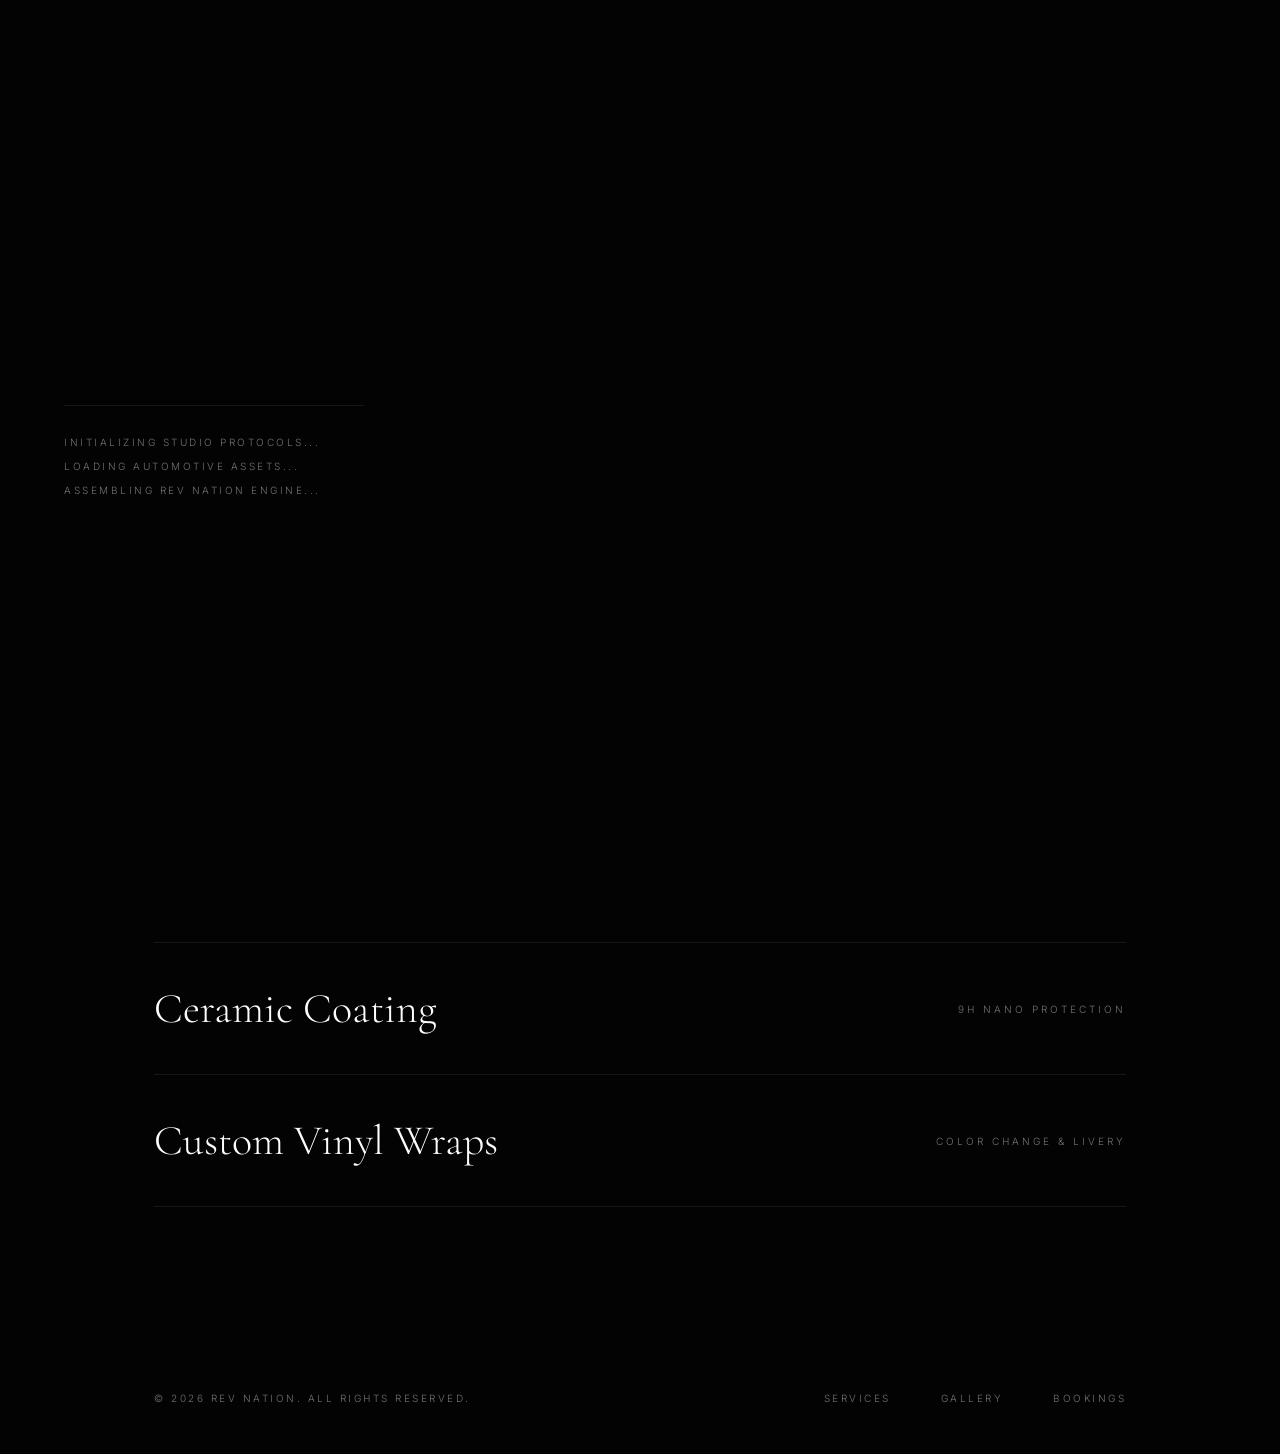
==== commit 0fa53fb7: "Update index.html" ====
--- a/revnation/index.html
+++ b/revnation/index.html
@@ -3,8 +3,8 @@
 <head>
 <meta charset="UTF-8">
 <meta name="viewport" content="width=device-width, initial-scale=1.0">
-<title>Ajay | Digital Architect</title>
-<link href="https://fonts.googleapis.com/css2?family=Cormorant+Garamond:wght@300;400&family=Inter:wght@300;400&display=swap" rel="stylesheet">
+<title>Rev Nation | Premium Automotive Studio</title>
+<link href="https://fonts.googleapis.com/css2?family=Cormorant+Garamond:wght@300;400;500&family=Inter:wght@300;400&display=swap" rel="stylesheet">
 <link rel="stylesheet" href="https://unpkg.com/lenis@1.3.25/dist/lenis.css">
 <style>
 :root {
@@ -27,36 +27,9 @@
   font-size: 12px;
   font-weight: 300;
   overflow-x: hidden;
-  cursor: none;
   -webkit-font-smoothing: antialiased;
 }
-a, button { text-decoration: none; color: inherit; cursor: none; background: transparent; border: none; }
-#cursor {
-  position: fixed;
-  width: 5px;
-  height: 5px;
-  background: var(--ink);
-  border-radius: 50%;
-  pointer-events: none;
-  z-index: 10000;
-  mix-blend-mode: difference;
-}
-#cursor-follower {
-  position: fixed;
-  width: 30px;
-  height: 30px;
-  border: 1px solid var(--ink-dim);
-  border-radius: 50%;
-  pointer-events: none;
-  z-index: 9999;
-  transform: translate(-50%, -50%);
-  transition: width 0.3s, height 0.3s, background 0.3s;
-}
-#cursor.active ~ #cursor-follower {
-  width: 50px;
-  height: 50px;
-  background: rgba(253, 253, 253, 0.05);
-}
+a, button { text-decoration: none; color: inherit; background: transparent; border: none; outline: none; }
 #preloader {
   position: fixed;
   inset: 0;
@@ -104,7 +77,7 @@
   opacity: 0;
   transform: scale(1.05);
   transition: opacity 1.2s cubic-bezier(0.16, 1, 0.3, 1), transform 1.2s cubic-bezier(0.16, 1, 0.3, 1);
-  filter: brightness(0.4);
+  filter: brightness(0.25);
 }
 .media-item.active {
   opacity: 1;
@@ -113,29 +86,28 @@
 .container {
   position: relative;
   z-index: 10;
-  max-width: 1200px;
+  max-width: 1100px;
   margin: 0 auto;
   padding: 0 5vw;
-  transition: transform 0.8s cubic-bezier(0.16, 1, 0.3, 1), opacity 0.8s ease, filter 0.8s ease;
+  transition: transform 0.8s cubic-bezier(0.16, 1, 0.3, 1), opacity 0.8s ease;
 }
 body.media-active .container {
-  transform: scale(0.95);
-  opacity: 0.7;
-  filter: blur(1.5px);
+  transform: scale(0.92);
+  opacity: 0.9;
 }
 .hero {
-  height: 90vh;
+  height: 85vh;
   display: flex;
   flex-direction: column;
   justify-content: center;
 }
 .hero-title {
   font-family: var(--serif);
-  font-size: clamp(40px, 6vw, 85px);
+  font-size: clamp(32px, 5vw, 64px);
   font-weight: 300;
-  line-height: 1.05;
-  letter-spacing: -0.02em;
-  max-width: 800px;
+  line-height: 1.1;
+  letter-spacing: -0.01em;
+  max-width: 750px;
 }
 .hero-subtitle {
   font-family: var(--sans);
@@ -145,37 +117,34 @@
   color: var(--ink-dim);
   margin-top: 40px;
 }
-.project-list {
-  margin-top: 10vh;
+.service-list {
+  margin-top: 5vh;
   border-top: 1px solid var(--line);
 }
-.project-item {
+.service-item {
   display: flex;
   justify-content: space-between;
   align-items: center;
-  padding: 50px 0;
+  padding: 40px 0;
   border-bottom: 1px solid var(--line);
   transition: padding 0.5s cubic-bezier(0.16, 1, 0.3, 1);
 }
-.project-item:hover {
+.service-item:hover {
   padding-left: 2vw;
   padding-right: 2vw;
 }
-.project-title {
+.service-title {
   font-family: var(--serif);
-  font-size: clamp(28px, 4vw, 48px);
+  font-size: clamp(24px, 3.5vw, 42px);
   font-weight: 300;
 }
-.project-meta {
+.service-meta {
   font-family: var(--sans);
   font-size: 10px;
   text-transform: uppercase;
   letter-spacing: 0.3em;
   color: var(--ink-dim);
 }
-.scramble-dull {
-  color: var(--ink-dim);
-}
 .footer {
   margin-top: 15vh;
   padding: 50px 0;
@@ -190,7 +159,7 @@
 }
 .footer-links {
   display: flex;
-  gap: 60px;
+  gap: 50px;
 }
 .footer-link {
   transition: color 0.4s ease;
@@ -201,61 +170,63 @@
 </style>
 </head>
 <body>
-   <div id="cursor"></div>
-<div id="cursor-follower"></div>
-
-<div id="preloader">
+  <div id="preloader">
   <div id="loader-bar-bg">
     <div id="loader-bar"></div>
   </div>
   <div id="boot-log">
-    <span class="log-line">INITIALIZING SECURE PROTOCOLS...</span>
-    <span class="log-line">ESTABLISHING CONNECTION...</span>
-    <span class="log-line">ASSEMBLING DIGITAL ARCHITECTURE...</span>
+    <span class="log-line">INITIALIZING STUDIO PROTOCOLS...</span>
+    <span class="log-line">LOADING AUTOMOTIVE ASSETS...</span>
+    <span class="log-line">ASSEMBLING REV NATION ENGINE...</span>
   </div>
 </div>
 
 <div id="media-engine">
-  <img src="https://images.unsplash.com/photo-1603386329225-868f9b1ee6c9?q=80&w=1920&auto=format&fit=crop" id="media-revnation" class="media-item" alt="">
-  <img src="https://images.unsplash.com/photo-1618221195710-dd6b41faaea6?q=80&w=1920&auto=format&fit=crop" id="media-jaipur" class="media-item" alt="">
+  <img src="https://images.unsplash.com/photo-1611821064430-0d40220e4e03?q=80&w=1920&auto=format&fit=crop" id="media-ppf" class="media-item" alt="">
+  <img src="https://images.unsplash.com/photo-1580273916550-e323be2ae537?q=80&w=1920&auto=format&fit=crop" id="media-ceramic" class="media-item" alt="">
+  <img src="https://images.unsplash.com/photo-1603584173870-7f23fdae1b7a?q=80&w=1920&auto=format&fit=crop" id="media-wrap" class="media-item" alt="">
 </div>
 
 <div class="container">
   <main>
     <section class="hero">
-      <h1 class="hero-title scramble-text" data-text="Architecting digital spaces for premium brands.">Architecting digital spaces for premium brands.</h1>
-      <p class="hero-subtitle">Ajay &mdash; Independent Digital Architect</p>
+      <h1 class="hero-title scramble-text" data-text="Precision automotive detailing and protection.">Precision automotive detailing and protection.</h1>
+      <p class="hero-subtitle">Rev Nation &mdash; Premium Studio</p>
     </section>
 
-    <section class="project-list">
-      <a href="/revnation/" class="project-item magnetic" data-media="media-revnation">
-        <h2 class="project-title scramble-text" data-text="Rev Nation">Rev Nation</h2>
-        <span class="project-meta">Automotive Studio</span>
+    <section class="service-list">
+      <a href="#" class="service-item magnetic" data-media="media-ppf">
+        <h2 class="service-title scramble-text" data-text="Paint Protection Film">Paint Protection Film</h2>
+        <span class="service-meta">Self-Healing Clear Bra</span>
       </a>
 
-      <a href="#" class="project-item magnetic" data-media="media-jaipur">
-        <h2 class="project-title scramble-text" data-text="Jaipur Customs">Jaipur Customs</h2>
-        <span class="project-meta">Architecture Firm</span>
+      <a href="#" class="service-item magnetic" data-media="media-ceramic">
+        <h2 class="service-title scramble-text" data-text="Ceramic Coating">Ceramic Coating</h2>
+        <span class="service-meta">9H Nano Protection</span>
+      </a>
+
+      <a href="#" class="service-item magnetic" data-media="media-wrap">
+        <h2 class="service-title scramble-text" data-text="Custom Vinyl Wraps">Custom Vinyl Wraps</h2>
+        <span class="service-meta">Color Change & Livery</span>
       </a>
     </section>
   </main>
 
   <footer class="footer">
-    <div>&copy; 2026 Ajay. All Rights Reserved.</div>
+    <div>&copy; 2026 Rev Nation. All Rights Reserved.</div>
     <div class="footer-links">
-      <a href="#" class="footer-link magnetic">Work</a>
-      <a href="#" class="footer-link magnetic">Studio</a>
-      <a href="#" class="footer-link magnetic">Inquiries</a>
+      <a href="#" class="footer-link magnetic">Services</a>
+      <a href="#" class="footer-link magnetic">Gallery</a>
+      <a href="#" class="footer-link magnetic">Bookings</a>
     </div>
   </footer>
 </div>
 <script src="https://cdnjs.cloudflare.com/ajax/libs/gsap/3.12.5/gsap.min.js"></script>
 <script src="https://unpkg.com/lenis@1.3.25/dist/lenis.min.js"></script>
-
 <script>
 document.addEventListener('DOMContentLoaded', () => {
   document.addEventListener('contextmenu', e => e.preventDefault());
-
+  
   document.addEventListener('keydown', e => {
     if (e.key === 'F12' || e.keyCode === 123) e.preventDefault();
     if (e.ctrlKey && (e.key === 'u' || e.key === 'U' || e.key === 's' || e.key === 'S')) e.preventDefault();
@@ -273,20 +244,6 @@
     requestAnimationFrame(raf); 
   }
   requestAnimationFrame(raf);
-
-  const cursor = document.getElementById('cursor');
-  const cursorFollower = document.getElementById('cursor-follower');
-  const interactables = document.querySelectorAll('a, .magnetic');
-
-  window.addEventListener('mousemove', e => {
-    gsap.to(cursor, { x: e.clientX, y: e.clientY, duration: 0.1 });
-    gsap.to(cursorFollower, { x: e.clientX, y: e.clientY, duration: 0.4 });
-  });
-
-  interactables.forEach(el => {
-    el.addEventListener('mouseenter', () => cursor.classList.add('active'));
-    el.addEventListener('mouseleave', () => cursor.classList.remove('active'));
-  });
 
   const chars = 'ABCDEFGHIJKLMNOPQRSTUVWXYZ0123456789';
   const scrambleElements = document.querySelectorAll('.scramble-text');
@@ -320,10 +277,10 @@
     });
   });
 
-  const projectItems = document.querySelectorAll('.project-item');
+  const serviceItems = document.querySelectorAll('.service-item');
   const mediaItems = document.querySelectorAll('.media-item');
 
-  projectItems.forEach(item => {
+  serviceItems.forEach(item => {
     item.addEventListener('mouseenter', () => {
       const targetId = item.getAttribute('data-media');
       document.body.classList.add('media-active');
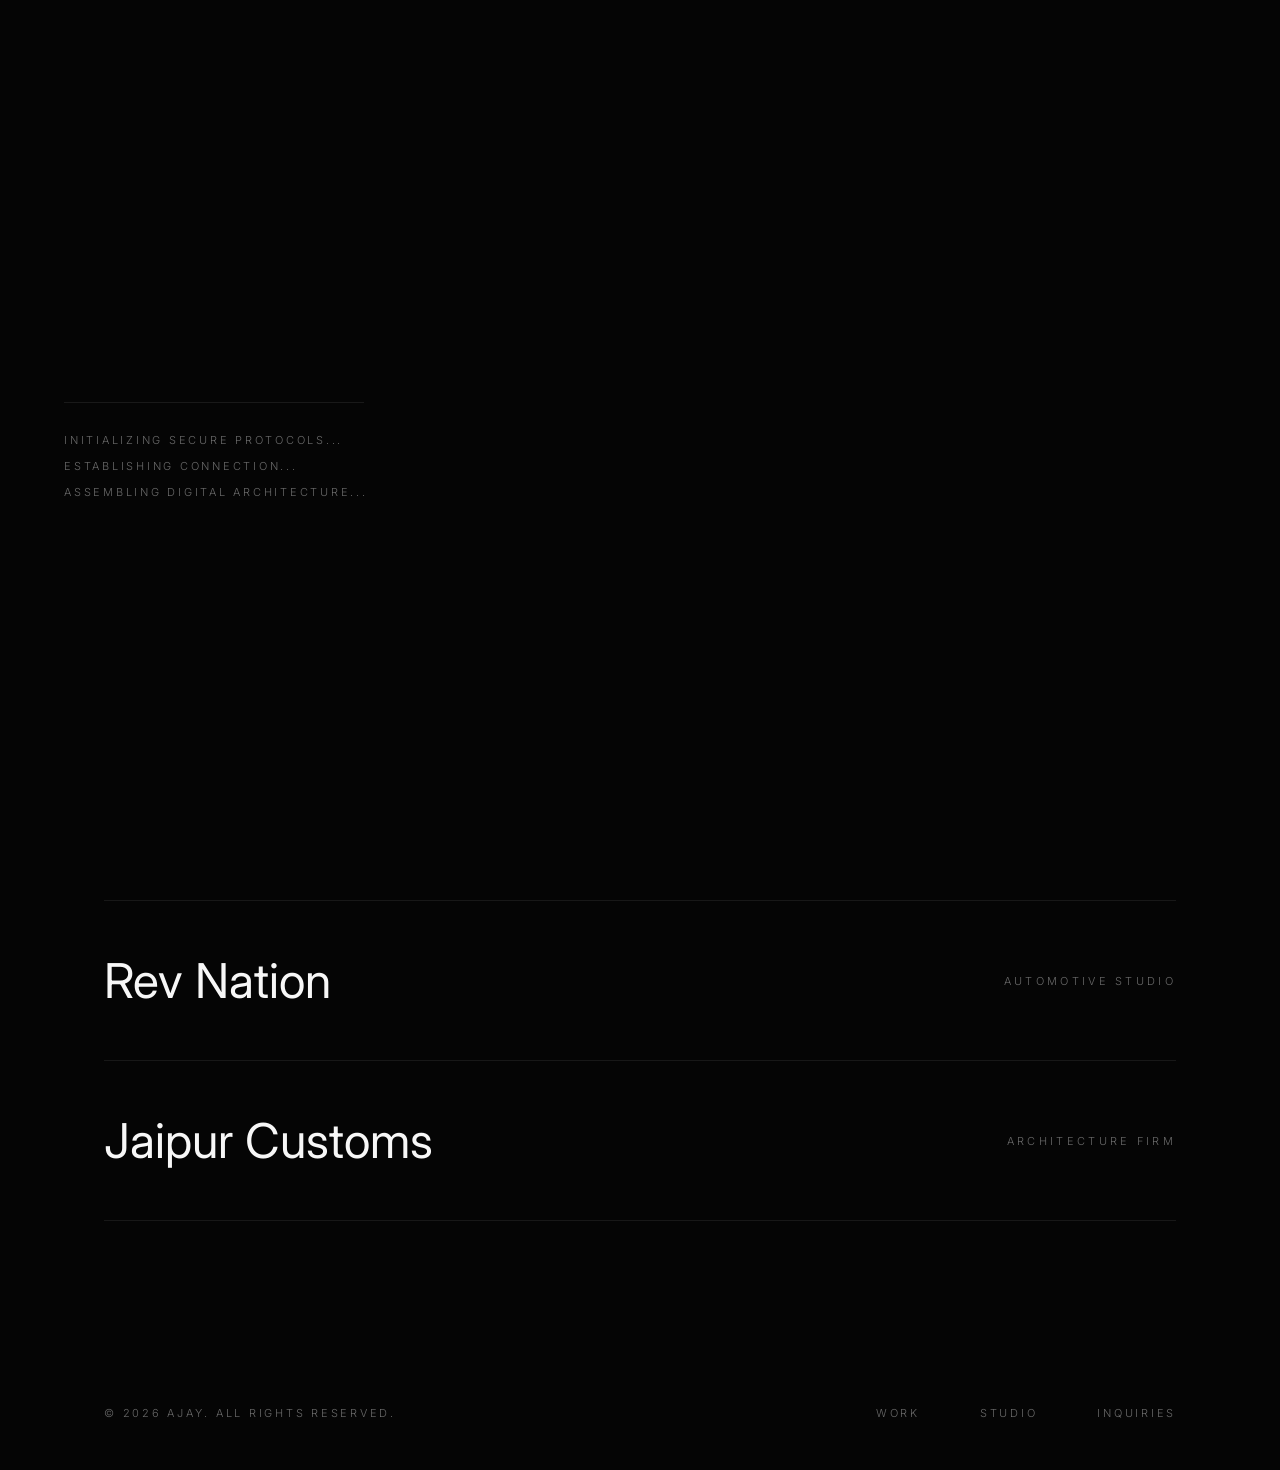
==== commit 5b8a09de: "Update index.html" ====
--- a/revnation/index.html
+++ b/revnation/index.html
@@ -3,34 +3,60 @@
 <head>
 <meta charset="UTF-8">
 <meta name="viewport" content="width=device-width, initial-scale=1.0">
-<title>Rev Nation | Premium Automotive Studio</title>
-<link href="https://fonts.googleapis.com/css2?family=Cormorant+Garamond:wght@300;400;500&family=Inter:wght@300;400&display=swap" rel="stylesheet">
+<title>Ajay | Digital Architect</title>
+<link href="https://fonts.googleapis.com/css2?family=Inter:wght@300;400;500&display=swap" rel="stylesheet">
 <link rel="stylesheet" href="https://unpkg.com/lenis@1.3.25/dist/lenis.css">
 <style>
 :root {
-  --bg: #030303;
-  --ink: #fdfdfd;
-  --ink-dim: rgba(253, 253, 253, 0.45);
-  --line: rgba(253, 253, 253, 0.08);
-  --serif: 'Cormorant Garamond', serif;
+  --bg: #050505;
+  --ink: #f7f7f7;
+  --ink-dim: rgba(255, 255, 255, 0.4);
+  --line: rgba(255, 255, 255, 0.08);
   --sans: 'Inter', sans-serif;
 }
 * { margin: 0; padding: 0; box-sizing: border-box; }
 body {
+  background: var(--bg);
+  color: var(--ink);
+  font-family: var(--sans);
+  font-size: 14px;
+  font-weight: 300;
+  overflow-x: hidden;
+  cursor: none;
   -webkit-user-select: none;
   -moz-user-select: none;
   -ms-user-select: none;
   user-select: none;
-  background: var(--bg);
-  color: var(--ink);
-  font-family: var(--sans);
-  font-size: 12px;
-  font-weight: 300;
-  overflow-x: hidden;
   -webkit-font-smoothing: antialiased;
 }
-a, button { text-decoration: none; color: inherit; background: transparent; border: none; outline: none; }
-#preloader {
+a, button { text-decoration: none; color: inherit; background: transparent; border: none; cursor: none; }
+#cursor {
+  position: fixed;
+  width: 6px;
+  height: 6px;
+  background: var(--ink);
+  border-radius: 50%;
+  pointer-events: none;
+  z-index: 10000;
+  mix-blend-mode: difference;
+}
+#cursor-follower {
+  position: fixed;
+  width: 40px;
+  height: 40px;
+  border: 1px solid var(--ink-dim);
+  border-radius: 50%;
+  pointer-events: none;
+  z-index: 9999;
+  transform: translate(-50%, -50%);
+  transition: width 0.3s, height 0.3s, background 0.3s;
+}
+#cursor.active ~ #cursor-follower {
+  width: 60px;
+  height: 60px;
+  background: rgba(255, 255, 255, 0.05);
+}
+  #preloader {
   position: fixed;
   inset: 0;
   background: var(--bg);
@@ -54,7 +80,7 @@
 }
 #boot-log {
   font-family: var(--sans);
-  font-size: 10px;
+  font-size: 11px;
   text-transform: uppercase;
   letter-spacing: 0.25em;
   color: var(--ink-dim);
@@ -77,7 +103,7 @@
   opacity: 0;
   transform: scale(1.05);
   transition: opacity 1.2s cubic-bezier(0.16, 1, 0.3, 1), transform 1.2s cubic-bezier(0.16, 1, 0.3, 1);
-  filter: brightness(0.25);
+  filter: brightness(0.3);
 }
 .media-item.active {
   opacity: 1;
@@ -86,61 +112,61 @@
 .container {
   position: relative;
   z-index: 10;
-  max-width: 1100px;
+  max-width: 1200px;
   margin: 0 auto;
   padding: 0 5vw;
   transition: transform 0.8s cubic-bezier(0.16, 1, 0.3, 1), opacity 0.8s ease;
 }
 body.media-active .container {
-  transform: scale(0.92);
-  opacity: 0.9;
+  transform: scale(0.95);
+  opacity: 0.8;
 }
 .hero {
-  height: 85vh;
+  height: 90vh;
   display: flex;
   flex-direction: column;
   justify-content: center;
 }
 .hero-title {
-  font-family: var(--serif);
-  font-size: clamp(32px, 5vw, 64px);
-  font-weight: 300;
-  line-height: 1.1;
-  letter-spacing: -0.01em;
-  max-width: 750px;
+  font-family: var(--sans);
+  font-size: clamp(40px, 6vw, 85px);
+  font-weight: 400;
+  line-height: 1.05;
+  letter-spacing: -0.02em;
+  max-width: 800px;
 }
 .hero-subtitle {
   font-family: var(--sans);
-  font-size: 10px;
+  font-size: 11px;
   text-transform: uppercase;
   letter-spacing: 0.3em;
   color: var(--ink-dim);
   margin-top: 40px;
 }
-.service-list {
-  margin-top: 5vh;
+.project-list {
+  margin-top: 10vh;
   border-top: 1px solid var(--line);
 }
-.service-item {
+.project-item {
   display: flex;
   justify-content: space-between;
   align-items: center;
-  padding: 40px 0;
+  padding: 50px 0;
   border-bottom: 1px solid var(--line);
   transition: padding 0.5s cubic-bezier(0.16, 1, 0.3, 1);
 }
-.service-item:hover {
+.project-item:hover {
   padding-left: 2vw;
   padding-right: 2vw;
 }
-.service-title {
-  font-family: var(--serif);
-  font-size: clamp(24px, 3.5vw, 42px);
-  font-weight: 300;
-}
-.service-meta {
-  font-family: var(--sans);
-  font-size: 10px;
+.project-title {
+  font-family: var(--sans);
+  font-size: clamp(28px, 4vw, 48px);
+  font-weight: 400;
+}
+.project-meta {
+  font-family: var(--sans);
+  font-size: 11px;
   text-transform: uppercase;
   letter-spacing: 0.3em;
   color: var(--ink-dim);
@@ -152,14 +178,14 @@
   justify-content: space-between;
   align-items: center;
   font-family: var(--sans);
-  font-size: 10px;
+  font-size: 11px;
   text-transform: uppercase;
   letter-spacing: 0.25em;
   color: var(--ink-dim);
 }
 .footer-links {
   display: flex;
-  gap: 50px;
+  gap: 60px;
 }
 .footer-link {
   transition: color 0.4s ease;
@@ -170,63 +196,61 @@
 </style>
 </head>
 <body>
-  <div id="preloader">
+  <div id="cursor"></div>
+<div id="cursor-follower"></div>
+
+<div id="preloader">
   <div id="loader-bar-bg">
     <div id="loader-bar"></div>
   </div>
   <div id="boot-log">
-    <span class="log-line">INITIALIZING STUDIO PROTOCOLS...</span>
-    <span class="log-line">LOADING AUTOMOTIVE ASSETS...</span>
-    <span class="log-line">ASSEMBLING REV NATION ENGINE...</span>
+    <span class="log-line">INITIALIZING SECURE PROTOCOLS...</span>
+    <span class="log-line">ESTABLISHING CONNECTION...</span>
+    <span class="log-line">ASSEMBLING DIGITAL ARCHITECTURE...</span>
   </div>
 </div>
 
 <div id="media-engine">
-  <img src="https://images.unsplash.com/photo-1611821064430-0d40220e4e03?q=80&w=1920&auto=format&fit=crop" id="media-ppf" class="media-item" alt="">
-  <img src="https://images.unsplash.com/photo-1580273916550-e323be2ae537?q=80&w=1920&auto=format&fit=crop" id="media-ceramic" class="media-item" alt="">
-  <img src="https://images.unsplash.com/photo-1603584173870-7f23fdae1b7a?q=80&w=1920&auto=format&fit=crop" id="media-wrap" class="media-item" alt="">
+  <img src="https://images.unsplash.com/photo-1603386329225-868f9b1ee6c9?q=80&w=1920&auto=format&fit=crop" id="media-revnation" class="media-item" alt="">
+  <img src="https://images.unsplash.com/photo-1618221195710-dd6b41faaea6?q=80&w=1920&auto=format&fit=crop" id="media-jaipur" class="media-item" alt="">
 </div>
 
 <div class="container">
   <main>
     <section class="hero">
-      <h1 class="hero-title scramble-text" data-text="Precision automotive detailing and protection.">Precision automotive detailing and protection.</h1>
-      <p class="hero-subtitle">Rev Nation &mdash; Premium Studio</p>
+      <h1 class="hero-title scramble-text" data-text="Architecting digital spaces for premium brands.">Architecting digital spaces for premium brands.</h1>
+      <p class="hero-subtitle">Ajay &mdash; Independent Digital Architect</p>
     </section>
 
-    <section class="service-list">
-      <a href="#" class="service-item magnetic" data-media="media-ppf">
-        <h2 class="service-title scramble-text" data-text="Paint Protection Film">Paint Protection Film</h2>
-        <span class="service-meta">Self-Healing Clear Bra</span>
+    <section class="project-list">
+      <a href="/revnation/" class="project-item magnetic" data-media="media-revnation">
+        <h2 class="project-title scramble-text" data-text="Rev Nation">Rev Nation</h2>
+        <span class="project-meta">Automotive Studio</span>
       </a>
 
-      <a href="#" class="service-item magnetic" data-media="media-ceramic">
-        <h2 class="service-title scramble-text" data-text="Ceramic Coating">Ceramic Coating</h2>
-        <span class="service-meta">9H Nano Protection</span>
-      </a>
-
-      <a href="#" class="service-item magnetic" data-media="media-wrap">
-        <h2 class="service-title scramble-text" data-text="Custom Vinyl Wraps">Custom Vinyl Wraps</h2>
-        <span class="service-meta">Color Change & Livery</span>
+      <a href="#" class="project-item magnetic" data-media="media-jaipur">
+        <h2 class="project-title scramble-text" data-text="Jaipur Customs">Jaipur Customs</h2>
+        <span class="project-meta">Architecture Firm</span>
       </a>
     </section>
   </main>
 
   <footer class="footer">
-    <div>&copy; 2026 Rev Nation. All Rights Reserved.</div>
+    <div>&copy; 2026 Ajay. All Rights Reserved.</div>
     <div class="footer-links">
-      <a href="#" class="footer-link magnetic">Services</a>
-      <a href="#" class="footer-link magnetic">Gallery</a>
-      <a href="#" class="footer-link magnetic">Bookings</a>
+      <a href="#" class="footer-link magnetic">Work</a>
+      <a href="#" class="footer-link magnetic">Studio</a>
+      <a href="#" class="footer-link magnetic">Inquiries</a>
     </div>
   </footer>
 </div>
 <script src="https://cdnjs.cloudflare.com/ajax/libs/gsap/3.12.5/gsap.min.js"></script>
 <script src="https://unpkg.com/lenis@1.3.25/dist/lenis.min.js"></script>
+
 <script>
 document.addEventListener('DOMContentLoaded', () => {
   document.addEventListener('contextmenu', e => e.preventDefault());
-  
+
   document.addEventListener('keydown', e => {
     if (e.key === 'F12' || e.keyCode === 123) e.preventDefault();
     if (e.ctrlKey && (e.key === 'u' || e.key === 'U' || e.key === 's' || e.key === 'S')) e.preventDefault();
@@ -244,6 +268,20 @@
     requestAnimationFrame(raf); 
   }
   requestAnimationFrame(raf);
+
+  const cursor = document.getElementById('cursor');
+  const cursorFollower = document.getElementById('cursor-follower');
+  const interactables = document.querySelectorAll('a, .magnetic');
+
+  window.addEventListener('mousemove', e => {
+    gsap.to(cursor, { x: e.clientX, y: e.clientY, duration: 0.1 });
+    gsap.to(cursorFollower, { x: e.clientX, y: e.clientY, duration: 0.4 });
+  });
+
+  interactables.forEach(el => {
+    el.addEventListener('mouseenter', () => cursor.classList.add('active'));
+    el.addEventListener('mouseleave', () => cursor.classList.remove('active'));
+  });
 
   const chars = 'ABCDEFGHIJKLMNOPQRSTUVWXYZ0123456789';
   const scrambleElements = document.querySelectorAll('.scramble-text');
@@ -277,10 +315,10 @@
     });
   });
 
-  const serviceItems = document.querySelectorAll('.service-item');
+  const projectItems = document.querySelectorAll('.project-item');
   const mediaItems = document.querySelectorAll('.media-item');
 
-  serviceItems.forEach(item => {
+  projectItems.forEach(item => {
     item.addEventListener('mouseenter', () => {
       const targetId = item.getAttribute('data-media');
       document.body.classList.add('media-active');
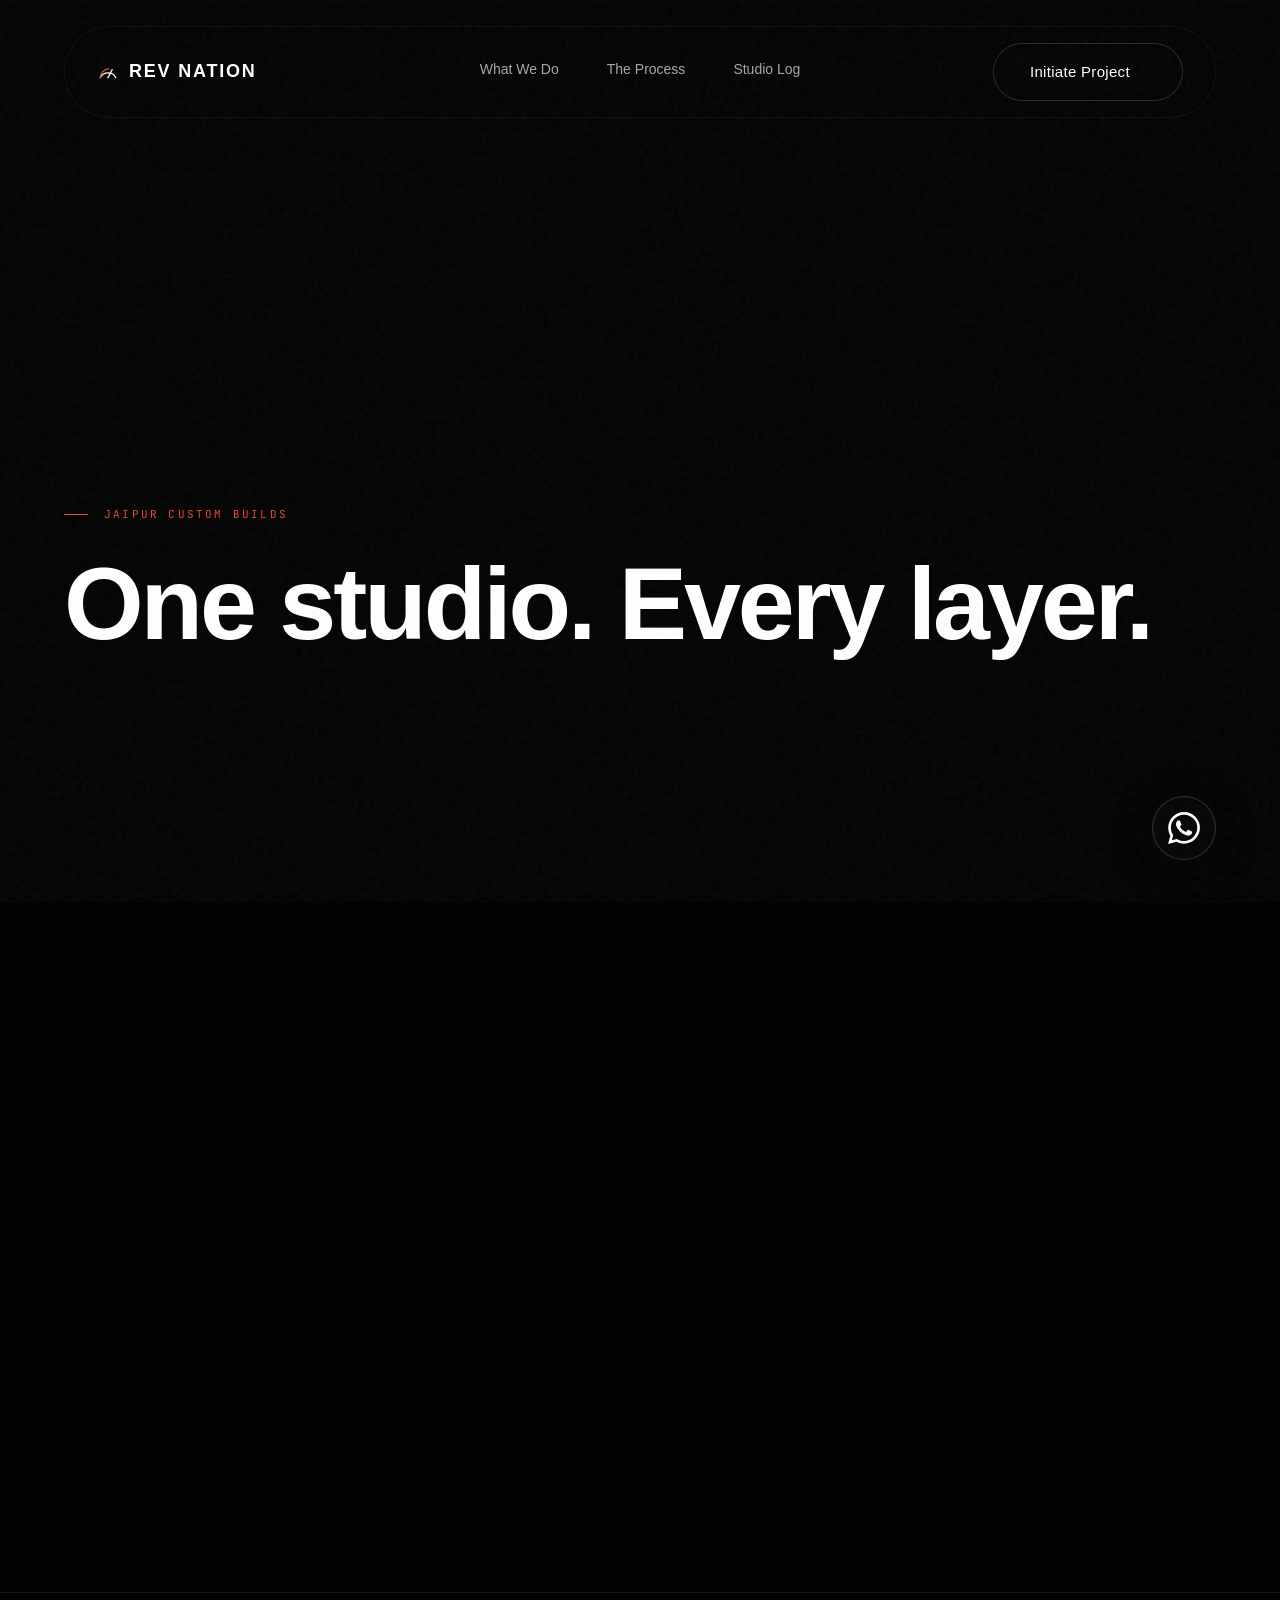
==== commit a02b219d: "Update index.html" ====
--- a/revnation/index.html
+++ b/revnation/index.html
@@ -3,343 +3,927 @@
 <head>
 <meta charset="UTF-8">
 <meta name="viewport" content="width=device-width, initial-scale=1.0">
-<title>Ajay | Digital Architect</title>
-<link href="https://fonts.googleapis.com/css2?family=Inter:wght@300;400;500&display=swap" rel="stylesheet">
+<title>REV NATION JAIPUR | Custom Builds & Studio</title>
+<meta name="description" content="Custom modifications, precision PPF, ceramic coatings and studio-grade detailing in Jaipur.">
+
+<link href="https://api.fontshare.com/v2/css?f[]=clash-display@500,600,700&f[]=general-sans@300,400,500,600&display=swap" rel="stylesheet">
+<link href="https://fonts.googleapis.com/css2?family=JetBrains+Mono:wght@400;500&display=swap" rel="stylesheet">
 <link rel="stylesheet" href="https://unpkg.com/lenis@1.3.25/dist/lenis.css">
+
 <style>
+/* ============================================================
+   REV NATION - UNCOMPROMISED FRONT-END (V10)
+   ============================================================ */
 :root {
-  --bg: #050505;
-  --ink: #f7f7f7;
-  --ink-dim: rgba(255, 255, 255, 0.4);
-  --line: rgba(255, 255, 255, 0.08);
-  --sans: 'Inter', sans-serif;
+  --void: #030303; 
+  --surface: #0a0a0a; 
+  --surface-raised: #141414;
+  --line: rgba(255, 255, 255, 0.08); 
+  --line-strong: rgba(255, 255, 255, 0.16);
+  --ink: #ffffff; 
+  --ink-dim: rgba(255, 255, 255, 0.65); 
+  --ink-faint: rgba(255, 255, 255, 0.4);
+  --accent: #e8462a; /* Studio Orange */
+  
+  --display: 'Clash Display', sans-serif;
+  --body: 'General Sans', sans-serif;
+  --mono: 'JetBrains Mono', monospace;
 }
-* { margin: 0; padding: 0; box-sizing: border-box; }
-body {
-  background: var(--bg);
-  color: var(--ink);
-  font-family: var(--sans);
-  font-size: 14px;
-  font-weight: 300;
-  overflow-x: hidden;
-  cursor: none;
-  -webkit-user-select: none;
-  -moz-user-select: none;
-  -ms-user-select: none;
-  user-select: none;
-  -webkit-font-smoothing: antialiased;
-}
-a, button { text-decoration: none; color: inherit; background: transparent; border: none; cursor: none; }
-#cursor {
-  position: fixed;
-  width: 6px;
-  height: 6px;
-  background: var(--ink);
-  border-radius: 50%;
-  pointer-events: none;
-  z-index: 10000;
-  mix-blend-mode: difference;
-}
-#cursor-follower {
-  position: fixed;
-  width: 40px;
-  height: 40px;
-  border: 1px solid var(--ink-dim);
-  border-radius: 50%;
-  pointer-events: none;
-  z-index: 9999;
-  transform: translate(-50%, -50%);
-  transition: width 0.3s, height 0.3s, background 0.3s;
-}
-#cursor.active ~ #cursor-follower {
-  width: 60px;
-  height: 60px;
-  background: rgba(255, 255, 255, 0.05);
-}
-  #preloader {
-  position: fixed;
-  inset: 0;
-  background: var(--bg);
-  z-index: 99999;
-  display: flex;
-  flex-direction: column;
-  justify-content: center;
-  padding: 5vw;
-}
-#loader-bar-bg {
-  width: 100%;
-  max-width: 300px;
-  height: 1px;
-  background: var(--line);
-  margin-bottom: 30px;
-}
-#loader-bar {
-  width: 0%;
-  height: 100%;
-  background: var(--ink);
-}
-#boot-log {
-  font-family: var(--sans);
-  font-size: 11px;
-  text-transform: uppercase;
-  letter-spacing: 0.25em;
-  color: var(--ink-dim);
-  display: flex;
-  flex-direction: column;
-  gap: 12px;
-}
-#media-engine {
-  position: fixed;
-  inset: 0;
-  z-index: 1;
-  pointer-events: none;
-}
-.media-item {
-  position: absolute;
-  inset: 0;
-  width: 100%;
-  height: 100%;
-  object-fit: cover;
-  opacity: 0;
-  transform: scale(1.05);
-  transition: opacity 1.2s cubic-bezier(0.16, 1, 0.3, 1), transform 1.2s cubic-bezier(0.16, 1, 0.3, 1);
-  filter: brightness(0.3);
-}
-.media-item.active {
-  opacity: 1;
-  transform: scale(1);
-}
-.container {
-  position: relative;
-  z-index: 10;
-  max-width: 1200px;
-  margin: 0 auto;
-  padding: 0 5vw;
-  transition: transform 0.8s cubic-bezier(0.16, 1, 0.3, 1), opacity 0.8s ease;
-}
-body.media-active .container {
-  transform: scale(0.95);
-  opacity: 0.8;
-}
-.hero {
-  height: 90vh;
-  display: flex;
-  flex-direction: column;
-  justify-content: center;
-}
-.hero-title {
-  font-family: var(--sans);
-  font-size: clamp(40px, 6vw, 85px);
-  font-weight: 400;
-  line-height: 1.05;
-  letter-spacing: -0.02em;
-  max-width: 800px;
-}
-.hero-subtitle {
-  font-family: var(--sans);
-  font-size: 11px;
-  text-transform: uppercase;
-  letter-spacing: 0.3em;
-  color: var(--ink-dim);
-  margin-top: 40px;
-}
-.project-list {
-  margin-top: 10vh;
-  border-top: 1px solid var(--line);
-}
-.project-item {
-  display: flex;
-  justify-content: space-between;
-  align-items: center;
-  padding: 50px 0;
-  border-bottom: 1px solid var(--line);
-  transition: padding 0.5s cubic-bezier(0.16, 1, 0.3, 1);
-}
-.project-item:hover {
-  padding-left: 2vw;
-  padding-right: 2vw;
-}
-.project-title {
-  font-family: var(--sans);
-  font-size: clamp(28px, 4vw, 48px);
-  font-weight: 400;
-}
-.project-meta {
-  font-family: var(--sans);
-  font-size: 11px;
-  text-transform: uppercase;
-  letter-spacing: 0.3em;
-  color: var(--ink-dim);
-}
-.footer {
-  margin-top: 15vh;
-  padding: 50px 0;
-  display: flex;
-  justify-content: space-between;
-  align-items: center;
-  font-family: var(--sans);
-  font-size: 11px;
-  text-transform: uppercase;
-  letter-spacing: 0.25em;
-  color: var(--ink-dim);
-}
-.footer-links {
-  display: flex;
-  gap: 60px;
-}
-.footer-link {
-  transition: color 0.4s ease;
-}
-.footer-link:hover {
-  color: var(--ink);
-}
+
+* { margin: 0; padding: 0; box-sizing: border-box; } 
+html { scroll-behavior: auto; background: var(--void); }
+body { background: var(--void); color: var(--ink); font-family: var(--body); font-size: 16px; line-height: 1.6; overflow-x: hidden; -webkit-font-smoothing: antialiased; }
+img, video { display: block; max-width: 100%; }
+a, button, select, input, textarea { text-decoration: none !important; outline: none; cursor: pointer; color: inherit; }
+button { font-family: inherit; background: none; border: none; }
+ul { list-style: none; }
+::selection { background: var(--ink); color: var(--void); }
+
+/* Cinematic Film Grain */
+body::after { content: ""; position: fixed; inset: 0; z-index: 9999; pointer-events: none; background-image: url('data:image/svg+xml;utf8,%3Csvg viewBox="0 0 200 200" xmlns="http://www.w3.org/2000/svg"%3E%3Cfilter id="noiseFilter"%3E%3CfeTurbulence type="fractalNoise" baseFrequency="0.8" numOctaves="3" stitchTiles="stitch"/%3E%3C/filter%3E%3Crect width="100%25" height="100%25" filter="url(%23noiseFilter)" opacity="0.05"/%3E%3C/svg%3E'); opacity: 0.9; }
+
+/* Lenis */
+html.lenis, html.lenis body { height: auto; }
+.lenis.lenis-smooth { scroll-behavior: auto !important; }
+.lenis.lenis-stopped { overflow: hidden; }
+
+/* Layout */
+.container { width: 100%; max-width: 1600px; margin: 0 auto; padding: 0 5vw; }
+section { position: relative; }
+.pad { padding: 160px 0; }
+@media(max-width: 900px) { .pad { padding: 100px 0; } }
+
+/* Fade Triggers */
+.cinema-drop { opacity: 0; transform: translateY(40px); will-change: transform, opacity; }
+
+/* Typography */
+.eyebrow { font-family: var(--mono); font-size: 11px; letter-spacing: 0.2em; text-transform: uppercase; color: var(--ink-faint); display: flex; align-items: center; gap: 16px; margin-bottom: 24px; }
+.eyebrow::before { content: ""; width: 24px; height: 1px; background: var(--ink-faint); }
+.eyebrow.accent { color: var(--accent); }
+.eyebrow.accent::before { background: var(--accent); }
+
+h1, h2, h3, h4 { font-family: var(--display); font-weight: 600; line-height: 1.1; letter-spacing: -0.01em; }
+h1 { font-size: clamp(48px, 8vw, 110px); letter-spacing: -0.03em; font-weight: 700; }
+h2 { font-size: clamp(32px, 5vw, 64px); }
+
+.section-head { max-width: 720px; margin-bottom: 64px; }
+.section-head p { color: var(--ink-dim); margin-top: 24px; font-size: clamp(16px, 2vw, 18px); max-width: 600px; font-weight: 400; }
+
+/* Arrows */
+.arrow { display: inline-block; transition: transform 0.4s cubic-bezier(0.16, 1, 0.3, 1), opacity 0.4s; font-family: var(--mono); font-size: 14px; margin-left: 8px; font-weight: 400; }
+.arrow.hidden { opacity: 0; transform: translateX(-10px) scale(0.8); }
+a:hover .arrow.hidden, button:hover .arrow.hidden { opacity: 1; transform: translateX(0) scale(1); }
+a:hover .arrow:not(.hidden), button:hover .arrow:not(.hidden) { transform: translateX(6px); }
+
+/* Buttons & Liquid Effect */
+.btn { position: relative; display: inline-flex; align-items: center; justify-content: center; padding: 16px 36px; border-radius: 100px; font-family: var(--body); font-weight: 500; font-size: 15px; letter-spacing: 0.02em; border: 1px solid var(--line-strong); transition: all 0.4s ease; color: var(--ink); overflow: hidden; }
+.magnetic { will-change: transform; }
+.btn-ghost { background: transparent; backdrop-filter: blur(12px); -webkit-backdrop-filter: blur(12px); }
+.btn-ghost:hover { background: var(--ink); color: var(--void); border-color: var(--ink); }
+
+.btn-liquid { border-color: var(--accent); background: rgba(232,70,42,0.05); isolation: isolate; }
+.goo-layer { position: absolute; inset: -50%; z-index: 0; pointer-events: none; filter: url(#liquid-goo); }
+.blob { position: absolute; bottom: -20px; width: 45%; height: 140%; border-radius: 50%; background: var(--accent); transform: translateY(100%); transition: transform 0.6s cubic-bezier(0.7,0,0.2,1); }
+.btn-liquid:hover .blob { transform: translateY(0); }
+.blob.b1 { left: -10%; transition-delay: 0s; } .blob.b2 { left: 20%; transition-delay: 0.04s; } .blob.b3 { left: 50%; transition-delay: 0.08s; } .blob.b4 { left: 80%; transition-delay: 0.12s; }
+.btn-liquid .txt { position: relative; z-index: 2; color: var(--accent); transition: color 0.3s ease; display: flex; align-items: center; }
+.btn-liquid:hover .txt { color: var(--ink); }
+
+/* Premium WhatsApp Float */
+.whatsapp-float { position: fixed; bottom: 40px; right: 5vw; z-index: 90; width: 64px; height: 64px; border-radius: 50%; background: rgba(10, 10, 10, 0.4); backdrop-filter: blur(16px); -webkit-backdrop-filter: blur(16px); border: 1px solid var(--line-strong); display: flex; align-items: center; justify-content: center; color: var(--ink); transition: all 0.5s cubic-bezier(0.16, 1, 0.3, 1); box-shadow: 0 10px 40px rgba(0,0,0,0.4); }
+.whatsapp-float svg { width: 32px; height: 32px; fill: currentColor; transition: transform 0.5s cubic-bezier(0.16, 1, 0.3, 1); }
+.whatsapp-float:hover { background: #25D366; border-color: #25D366; color: #ffffff; transform: translateY(-8px) scale(1.05); box-shadow: 0 20px 40px rgba(37, 211, 102, 0.4); }
+.whatsapp-float:hover svg { transform: scale(1.1); }
+@media(max-width: 900px) { .whatsapp-float { width: 56px; height: 56px; bottom: 24px; right: 24px; } .whatsapp-float svg { width: 28px; height: 28px; } }
 </style>
 </head>
 <body>
-  <div id="cursor"></div>
-<div id="cursor-follower"></div>
-
-<div id="preloader">
-  <div id="loader-bar-bg">
-    <div id="loader-bar"></div>
+
+<svg width="0" height="0" style="position:absolute; pointer-events:none;">
+<defs>
+<filter id="liquid-goo">
+<feGaussianBlur in="SourceGraphic" stdDeviation="8" result="blur"/>
+<feColorMatrix in="blur" mode="matrix" values="1 0 0 0 0  0 1 0 0 0  0 0 1 0 0  0 0 0 19 -9" result="goo"/>
+<feComposite in="SourceGraphic" in2="goo" operator="atop"/>
+</filter>
+</defs>
+</svg>
+<style>
+/* ============================================================
+   PRELOADER (GARAGE DOOR SPLIT)
+   ============================================================ */
+#preloader { position: fixed; inset: 0; z-index: 99999; display: flex; align-items: center; justify-content: center; pointer-events: none; }
+.pl-curtain { position: absolute; left: 0; width: 100%; height: 50.5vh; background: var(--void); transition: transform 1.2s cubic-bezier(0.7, 0, 0.2, 1); z-index: 1; border-bottom: 1px solid var(--line); }
+.pl-curtain.pl-top { top: 0; border-bottom: 1px solid rgba(255,255,255,0.04); }
+.pl-curtain.pl-bottom { bottom: 0; border-bottom: none; border-top: 1px solid rgba(255,255,255,0.04); }
+.pl-content { position: relative; z-index: 2; display: flex; flex-direction: column; align-items: center; gap: 24px; transition: opacity 0.4s ease, transform 0.4s ease; }
+.pl-brand { font-family: var(--display); font-weight: 700; font-size: 16px; letter-spacing: 0.3em; color: var(--ink); text-transform: uppercase; }
+.pl-counter { display: flex; align-items: flex-end; gap: 8px; font-family: var(--mono); color: var(--ink); }
+.pl-counter .num { font-size: 56px; font-weight: 400; line-height: 0.8; letter-spacing: -0.05em; }
+.pl-counter .unit { font-size: 14px; font-weight: 400; letter-spacing: 0.1em; padding-bottom: 4px; color: var(--ink-faint); }
+.pl-bar-wrap { width: 240px; height: 1px; background: var(--line-strong); overflow: hidden; }
+.pl-bar { height: 100%; width: 0%; background: var(--ink); transition: width 0.1s linear; }
+
+#preloader.done .pl-top { transform: translateY(-100%); }
+#preloader.done .pl-bottom { transform: translateY(100%); }
+#preloader.done .pl-content { opacity: 0; transform: scale(0.95); }
+
+/* ============================================================
+   NAVBAR & WALKING LINE HOVER
+   ============================================================ */
+header { position: fixed; top: 2vw; left: 5vw; width: 90vw; max-width: 1500px; z-index: 100; padding: 16px 32px; border-radius: 100px; background: rgba(5, 5, 5, 0.4); backdrop-filter: blur(24px); -webkit-backdrop-filter: blur(24px); border: 1px solid rgba(255,255,255,0.05); display: flex; align-items: center; justify-content: space-between; transition: all 0.8s cubic-bezier(0.16, 1, 0.3, 1); overflow: hidden; }
+.header-logo { font-family: var(--display); font-weight: 700; font-size: 18px; display: flex; align-items: center; gap: 10px; color: var(--ink); text-transform: uppercase; letter-spacing: 0.1em; }
+.header-logo .mark { width: 22px; height: 22px; flex-shrink: 0; }
+.header-links { display: flex; gap: 48px; position: absolute; left: 50%; transform: translateX(-50%); }
+
+/* The Walking Line Effect */
+.header-links a { font-family: var(--body); font-size: 14px; font-weight: 400; color: var(--ink-dim); position: relative; padding-bottom: 4px; transition: color 0.3s; }
+.header-links a::after { content: ""; position: absolute; left: 0; bottom: 0; width: 100%; height: 1.5px; background: var(--ink); transform: scaleX(0); transform-origin: right; transition: transform 0.4s cubic-bezier(0.16, 1, 0.3, 1); }
+.header-links a:hover { color: var(--ink); }
+.header-links a:hover::after { transform: scaleX(1); transform-origin: left; }
+
+.header-actions { display: flex; align-items: center; gap: 16px; }
+
+/* The Mobile Arrow Trigger */
+.menu-trigger { display: none; width: 32px; height: 32px; position: relative; z-index: 101; cursor: pointer; align-items: center; justify-content: center; }
+.menu-trigger span { position: absolute; right: 4px; height: 1.5px; background: var(--ink); transition: all 0.4s cubic-bezier(0.7,0,0.3,1); border-radius: 2px; }
+.menu-trigger span:nth-child(1) { top: 10px; width: 24px; }
+.menu-trigger span:nth-child(2) { top: 16px; width: 24px; }
+.menu-trigger span:nth-child(3) { top: 22px; width: 24px; }
+.menu-trigger.open span:nth-child(1) { transform: translate(-4px, 4px) rotate(-45deg); width: 12px; }
+.menu-trigger.open span:nth-child(2) { width: 24px; }
+.menu-trigger.open span:nth-child(3) { transform: translate(-4px, -4px) rotate(45deg); width: 12px; }
+
+#mobile-drawer { position: fixed; top: 0; right: -100%; width: 100%; max-width: 440px; height: 100vh; background: rgba(5, 5, 5, 0.98); backdrop-filter: blur(32px); z-index: 99; padding: 140px 10vw 40px; display: flex; flex-direction: column; gap: 40px; transition: right 0.7s cubic-bezier(0.16, 1, 0.3, 1); border-left: 1px solid var(--line-strong); }
+#mobile-drawer.open { right: 0; }
+#mobile-drawer a { font-size: 32px; color: var(--ink-dim); font-family: var(--display); font-weight: 500; display: flex; align-items: center; justify-content: space-between; transition: color 0.3s; border-bottom: 1px solid var(--line); padding-bottom: 24px; }
+#mobile-drawer a:hover { color: var(--ink); }
+#mobile-drawer a .arrow { font-size: 24px; opacity: 0; transform: translateX(-10px); transition: all 0.4s cubic-bezier(0.16,1,.3,1); }
+#mobile-drawer a:hover .arrow { opacity: 1; transform: translateX(0); }
+body.menu-open { overflow: hidden; }
+
+@media(max-width: 900px) { 
+  .header-links, .header-actions .btn { display: none !important; } 
+  header { top: 16px; left: 24px; width: calc(100% - 48px); padding: 12px 24px; background: rgba(10, 10, 10, 0.85); justify-content: space-between; }
+  .menu-trigger { display: flex !important; } 
+}
+
+/* ============================================================
+   HERO SECTION & TOTAL CINEMATIC TAKEOVER
+   ============================================================ */
+#hero { height: 100vh; min-height: 700px; position: relative; overflow: hidden; background: var(--void); }
+.hero-media { position: absolute; inset: 0; filter: contrast(1.1); } 
+.hero-media video { position: absolute; inset: 0; width: 100%; height: 100%; object-fit: cover; opacity: 0.6; transition: opacity 1s; }
+
+/* The Scrim */
+.hero-scrim { position: absolute; inset: 0; background: radial-gradient(ellipse at 50% 30%, rgba(3,3,3,0) 0%, rgba(3,3,3,0.5) 62%, rgba(3,3,3,0.95) 100%), linear-gradient(180deg, rgba(3,3,3,0.3) 0%, rgba(3,3,3,0) 30%, rgba(3,3,3,0.9) 85%, var(--void) 100%); transition: opacity 1.2s cubic-bezier(0.16,1,.3,1); pointer-events: none; }
+
+/* The Content */
+.hero-content { position: relative; z-index: 2; height: 100%; display: flex; flex-direction: column; justify-content: flex-end; padding-bottom: 12vh; transition: transform 1.2s cubic-bezier(0.16,1,.3,1), opacity 1.2s cubic-bezier(0.16,1,.3,1); transform-origin: bottom left; }
+.hero h1 .line { display: block; overflow: hidden; padding-bottom: 8px; }
+.hero h1 .line span { display: inline-block; transform: translateY(105%); transition: transform 1s cubic-bezier(0.16, 1, 0.3, 1); }
+.hero.revealed h1 .line:nth-child(1) span { transition-delay: 0.1s; }
+.hero.revealed h1 .line:nth-child(2) span { transition-delay: 0.25s; }
+.hero.revealed h1 .line span { transform: translateY(0); }
+.hero-content p.sub { opacity: 0; transform: translateY(20px); transition: all 0.8s cubic-bezier(0.16,1,.3,1) 0.4s; }
+.hero.revealed p.sub { opacity: 1; transform: translateY(0); }
+.hero-actions { margin-top: 48px; display: flex; gap: 20px; flex-wrap: wrap; opacity: 0; transform: translateY(20px); transition: all 0.8s cubic-bezier(0.16,1,.3,1) 0.55s; }
+.hero.revealed .hero-actions { opacity: 1; transform: translateY(0); }
+
+/* --- THE FULL CINEMATIC VANISH (ONLY TRIGGERS AT TOP OF PAGE) --- */
+body.ui-minimized header { opacity: 0; visibility: hidden; transform: translateY(-20px); pointer-events: none; }
+body.ui-minimized .hero-content { opacity: 0; visibility: hidden; transform: translateY(40px); pointer-events: none; }
+body.ui-minimized .hero-scrim { opacity: 0; } /* Text, Buttons, Scrim all gone. Just raw video. */
+</style>
+
+<!-- WHATSAPP FLOAT -->
+<a href="https://wa.me/917300049430" target="_blank" rel="noopener" class="whatsapp-float" aria-label="Chat on WhatsApp">
+  <svg viewBox="0 0 24 24"><path d="M17.472 14.382c-.297-.149-1.758-.867-2.03-.967-.273-.099-.471-.148-.67.15-.197.297-.767.966-.94 1.164-.173.199-.347.223-.644.075-.297-.15-1.255-.463-2.39-1.475-.883-.788-1.48-1.761-1.653-2.059-.173-.297-.018-.458.13-.606.134-.133.298-.347.446-.52.149-.174.198-.298.298-.497.099-.198.05-.371-.025-.52-.075-.149-.669-1.612-.916-2.207-.242-.579-.487-.5-.669-.51-.173-.008-.371-.01-.57-.01-.198 0-.52.074-.792.372-.272.297-1.04 1.016-1.04 2.479 0 1.462 1.065 2.875 1.213 3.074.149.198 2.096 3.2 5.077 4.487.709.306 1.262.489 1.694.625.712.227 1.36.195 1.871.118.571-.085 1.758-.719 2.006-1.413.248-.694.248-1.289.173-1.413-.074-.124-.272-.198-.57-.347m-5.421 7.403h-.004a9.87 9.87 0 01-5.031-1.378l-.361-.214-3.741.982.998-3.648-.235-.374a9.86 9.86 0 01-1.51-5.26c.001-5.45 4.436-9.884 9.888-9.884 2.64 0 5.122 1.03 6.988 2.898a9.825 9.825 0 012.893 6.994c-.003 5.45-4.437 9.884-9.885 9.884m8.413-18.297A11.815 11.815 0 0012.05 0C5.495 0 .16 5.335.157 11.892c0 2.096.547 4.142 1.588 5.945L.057 24l6.305-1.654a11.882 11.882 0 005.683 1.448h.005c6.554 0 11.89-5.335 11.893-11.893a11.821 11.821 0 00-3.48-8.413Z"/></svg>
+</a>
+
+<!-- PRELOADER -->
+<div id="preloader" role="status" aria-label="Loading Studio">
+  <div class="pl-curtain pl-top"></div>
+  <div class="pl-curtain pl-bottom"></div>
+  <div class="pl-content">
+    <div class="pl-brand">REV NATION</div>
+    <div class="pl-counter"><span class="num" id="plPct">0</span><span class="unit">% LOADED</span></div>
+    <div class="pl-bar-wrap"><div class="pl-bar" id="plBar"></div></div>
   </div>
-  <div id="boot-log">
-    <span class="log-line">INITIALIZING SECURE PROTOCOLS...</span>
-    <span class="log-line">ESTABLISHING CONNECTION...</span>
-    <span class="log-line">ASSEMBLING DIGITAL ARCHITECTURE...</span>
+</div>
+
+<header id="siteHeader">
+<div class="header-logo">
+<span class="mark"><svg viewBox="0 0 40 40" fill="none"><path d="M6 30 A16 16 0 0 1 34 30" stroke="var(--ink)" stroke-width="2.4" stroke-linecap="square"/><path d="M6 30 A16 16 0 0 1 21 14.4" stroke="var(--accent)" stroke-width="2.4" stroke-linecap="square"/><line x1="20" y1="30" x2="27.5" y2="16" stroke="var(--ink)" stroke-width="2.4" stroke-linecap="square"/></svg></span>
+REV NATION
+</div>
+<nav class="header-links">
+<a href="#services">What We Do</a>
+<a href="#process">The Process</a>
+<a href="#builds">Studio Log</a>
+</nav>
+<div class="header-actions">
+<a href="#booking" class="btn btn-ghost magnetic">Initiate Project <span class="arrow hidden">→</span></a>
+<button class="menu-trigger" id="menuTrigger" aria-label="Open menu"><span></span><span></span><span></span></button>
+</div>
+</header>
+
+<div id="mobile-drawer">
+<a href="#services">What We Do <span class="arrow">→</span></a>
+<a href="#process">The Process <span class="arrow">→</span></a>
+<a href="#builds">Studio Log <span class="arrow">→</span></a>
+<a href="#booking" style="color:var(--ink); border-color: var(--ink-faint);">Initiate Project <span class="arrow">→</span></a>
+</div>
+
+<main>
+<section id="hero">
+<div class="hero-media"><video autoplay muted loop playsinline poster="assets/hero-poster.jpg" id="heroVideo"><source src="assets/hero-reveal.mp4" type="video/mp4"></video></div>
+<div class="hero-scrim"></div>
+<div class="container hero-content">
+<div class="eyebrow accent">Jaipur Custom Builds</div>
+<h1>
+<span class="line"><span>One studio.</span></span>
+<span class="line"><span>Every layer.</span></span>
+</h1>
+<p class="sub">From wraps and wheels to optically clear film and ceramic gloss — each service is engineered to work together.</p>
+<div class="hero-actions">
+<a href="#services" class="btn btn-ghost magnetic">View Services <span class="arrow">→</span></a>
+<a href="#booking" class="btn btn-liquid magnetic">
+  <span class="goo-layer"><span class="blob b1"></span><span class="blob b2"></span><span class="blob b3"></span><span class="blob b4"></span></span>
+  <span class="txt">Book Inspection <span class="arrow hidden">→</span></span>
+</a>
+</div>
+</div>
+</section>
+<style>
+/* ============================================================
+   UNIVERSAL HORIZONTAL SCROLL ENGINE (PERFECTED PROPORTIONS)
+   ============================================================ */
+.h-scroll-section { overflow: hidden; background: var(--void); padding: 160px 0; position: relative; border-bottom: 1px solid var(--line); }
+.h-scroll-layout { display: flex; flex-direction: column; gap: 80px; }
+.h-scroll-header { max-width: 720px; padding: 0 5vw; margin: 0; }
+
+/* Center alignment container for desktop and mobile */
+.h-scroll-viewport { width: 100vw; overflow-x: auto; padding-left: 50vw; padding-right: 50vw; scroll-snap-type: x mandatory; scrollbar-width: none; }
+.h-scroll-viewport::-webkit-scrollbar { display: none; }
+.h-scroll-track { display: flex; gap: 32px; width: max-content; padding-bottom: 40px; will-change: transform; margin-left: -200px; /* Offset by half the card width to perfectly center the first card */ }
+
+/* The Perfected Luxury Card: 400x560 */
+.h-card { width: 400px; height: 560px; border-radius: 16px; overflow: hidden; position: relative; background: var(--surface); border: 1px solid var(--line); scroll-snap-align: center; flex-shrink: 0; box-shadow: 0 20px 40px rgba(0,0,0,0.5); display: flex; flex-direction: column; cursor: pointer; transition: border-color 0.4s; }
+.h-card:hover { border-color: var(--ink-faint); }
+.h-card-media { position: absolute; inset: 0; width: 100%; height: 100%; background: var(--surface-raised); overflow: hidden; }
+.h-card-media video, .h-card-media img { width: 100%; height: 100%; object-fit: cover; transition: transform 0.8s cubic-bezier(0.16, 1, 0.3, 1), filter 0.8s; filter: grayscale(100%) contrast(1.1); }
+.h-card:hover .h-card-media video, .h-card:hover .h-card-media img { transform: scale(1.05); filter: grayscale(0%) contrast(1); }
+
+.h-card-scrim { position: absolute; inset: 0; background: linear-gradient(180deg, rgba(3,3,3,0) 0%, rgba(3,3,3,0.3) 40%, rgba(3,3,3,0.95) 100%); pointer-events: none; z-index: 1; transition: opacity 0.4s; }
+.h-card:hover .h-card-scrim { opacity: 0.8; }
+.h-card-body { position: absolute; bottom: 0; left: 0; width: 100%; padding: 40px; z-index: 2; display: flex; flex-direction: column; }
+.h-card-tag { font-family: var(--mono); font-size: 11px; letter-spacing: 0.12em; text-transform: uppercase; color: var(--void); background: var(--ink); padding: 8px 16px; border-radius: 100px; width: max-content; margin-bottom: 24px; transition: transform 0.4s; font-weight: 500; }
+.h-card h4 { font-family: var(--display); font-size: 26px; color: var(--ink); margin-bottom: 12px; line-height: 1.1; display: flex; justify-content: space-between; align-items: flex-end;}
+.h-card p { font-size: 15px; color: var(--ink-dim); font-weight: 400; line-height: 1.6; }
+.h-card-arrow { width: 36px; height: 36px; border-radius: 50%; border: 1px solid var(--line-strong); display: flex; align-items: center; justify-content: center; transition: all 0.4s cubic-bezier(0.16, 1, 0.3, 1); background: rgba(3,3,3,0.4); backdrop-filter: blur(4px); -webkit-backdrop-filter: blur(4px); font-family: var(--mono); font-size: 14px; }
+.h-card:hover .h-card-arrow { background: var(--ink); color: var(--void); border-color: var(--ink); transform: scale(1.1) translateX(4px); }
+
+/* Authority Marquee */
+.marquee { overflow: hidden; border-bottom: 1px solid var(--line); background: var(--void); padding: 32px 0; }
+.marquee-track { display: flex; gap: 120px; width: max-content; animation: marquee-scroll 35s linear infinite; }
+.marquee-track span { font-family: var(--display); font-weight: 600; font-size: 15px; letter-spacing: 0.2em; color: var(--ink-faint); text-transform: uppercase; white-space: nowrap; }
+@keyframes marquee-scroll { from { transform: translateX(0); } to { transform: translateX(-50%); } }
+
+/* Authority Grid */
+#authority { background: var(--void); border-bottom: 1px solid var(--line); }
+.authority-grid { display: grid; grid-template-columns: 1fr 1fr; gap: 80px; align-items: center; }
+.authority-left h2 { font-family: var(--display); font-size: clamp(32px, 3.5vw, 56px); font-weight: 600; line-height: 1.1; letter-spacing: -0.02em; margin-top: 24px; color: var(--ink); }
+.stat-grid { display: grid; grid-template-columns: repeat(2, 1fr); gap: 60px 40px; border-left: 1px solid var(--line); padding-left: 80px; }
+.stat { display: flex; flex-direction: column; position: relative; padding-bottom: 24px; border-bottom: 1px solid var(--line); }
+.stat:nth-child(n+3) { border-bottom: none; padding-bottom: 0; } 
+.stat-num { font-family: var(--display); font-size: clamp(48px, 5vw, 88px); font-weight: 700; display: flex; align-items: flex-end; gap: 4px; line-height: 0.9; color: var(--ink); letter-spacing: -0.04em; }
+.odo { display: inline-flex; overflow: hidden;}
+.odo-digit { display: inline-block; height: 1em; overflow: hidden; position: relative; width: 0.65em; vertical-align: top; }
+.odo-strip { position: absolute; left: 0; top: 0; display: flex; flex-direction: column; }
+.odo-strip span { height: 1em; display: flex; align-items: center; justify-content: center; }
+.stat-label { font-family: var(--mono); font-size: 12px; color: var(--ink-dim); letter-spacing: 0.15em; margin-top: 16px; text-transform: uppercase; font-weight: 500; }
+
+@media(max-width: 900px) { 
+  .h-scroll-layout { gap: 40px; }
+  .h-card { width: 320px; height: 480px; }
+  .h-scroll-track { margin-left: -160px; } /* Half of 320px */
+  .h-card-body { padding: 32px; }
+  .authority-grid { grid-template-columns: 1fr; gap: 60px; } 
+  .stat-grid { border-left: none; padding-left: 0; }
+}
+</style>
+<div class="marquee"><div class="marquee-track">
+<span>Porsche</span><span>BMW</span><span>Audi</span><span>Mercedes-Benz</span><span>Range Rover</span><span>Jaguar</span><span>Volvo</span><span>MINI</span><span>Mahindra</span>
+<span>Porsche</span><span>BMW</span><span>Audi</span><span>Mercedes-Benz</span><span>Range Rover</span><span>Jaguar</span><span>Volvo</span><span>MINI</span><span>Mahindra</span>
+</div></div>
+
+<section id="authority" class="pad">
+<div class="container authority-grid cinema-drop">
+<div class="authority-left">
+<div class="eyebrow">Studio Infrastructure</div>
+<h2>Built to run at volume, engineered for <span style="color:var(--ink-faint);">perfection.</span></h2>
+</div>
+<div class="stat-grid">
+<div class="stat"><div class="stat-num"><span class="odo" data-count="4200"></span><span style="font-size: 0.4em; margin-bottom: 8px;">+</span></div><div class="stat-label">Vehicles Serviced</div></div>
+<div class="stat"><div class="stat-num"><span class="odo" data-count="28"></span><span style="font-size: 0.4em; margin-bottom: 8px;">k</span></div><div class="stat-label">Sq.Ft Facility</div></div>
+<div class="stat"><div class="stat-num"><span class="odo" data-count="12"></span></div><div class="stat-label">Install Bays</div></div>
+<div class="stat"><div class="stat-num"><span class="odo" data-count="11"></span></div><div class="stat-label">Years Active</div></div>
+</div>
+</div>
+</section>
+
+<!-- 1. WHAT WE DO (Premium Horizontal Gallery) -->
+<section id="services" class="h-scroll-section">
+<div class="h-scroll-layout">
+<div class="section-head h-scroll-header cinema-drop">
+<div class="eyebrow">What We Do</div>
+<h2>One studio. Every layer.</h2>
+<p>From wraps to optically clear film—each service is engineered to work together under one roof.</p>
+</div>
+<div class="h-scroll-viewport" id="servicesViewport">
+<div class="h-scroll-track cinema-drop" id="servicesTrack">
+
+<div class="h-card">
+  <div class="h-card-media" id="media-service_1"><img src="https://images.unsplash.com/photo-1603584173870-7f23fdae1b7a?q=80&w=800&auto=format&fit=crop" alt="Modifications"></div>
+  <div class="h-card-scrim"></div>
+  <div class="h-card-body">
+    <div class="h-card-tag">01</div>
+    <h4>Modifications <div class="h-card-arrow">→</div></h4>
+    <p>Wraps, alloy wheels, lighting upgrades, and custom interior builds.</p>
   </div>
 </div>
 
-<div id="media-engine">
-  <img src="https://images.unsplash.com/photo-1603386329225-868f9b1ee6c9?q=80&w=1920&auto=format&fit=crop" id="media-revnation" class="media-item" alt="">
-  <img src="https://images.unsplash.com/photo-1618221195710-dd6b41faaea6?q=80&w=1920&auto=format&fit=crop" id="media-jaipur" class="media-item" alt="">
-</div>
-
-<div class="container">
-  <main>
-    <section class="hero">
-      <h1 class="hero-title scramble-text" data-text="Architecting digital spaces for premium brands.">Architecting digital spaces for premium brands.</h1>
-      <p class="hero-subtitle">Ajay &mdash; Independent Digital Architect</p>
-    </section>
-
-    <section class="project-list">
-      <a href="/revnation/" class="project-item magnetic" data-media="media-revnation">
-        <h2 class="project-title scramble-text" data-text="Rev Nation">Rev Nation</h2>
-        <span class="project-meta">Automotive Studio</span>
-      </a>
-
-      <a href="#" class="project-item magnetic" data-media="media-jaipur">
-        <h2 class="project-title scramble-text" data-text="Jaipur Customs">Jaipur Customs</h2>
-        <span class="project-meta">Architecture Firm</span>
-      </a>
-    </section>
-  </main>
-
-  <footer class="footer">
-    <div>&copy; 2026 Ajay. All Rights Reserved.</div>
-    <div class="footer-links">
-      <a href="#" class="footer-link magnetic">Work</a>
-      <a href="#" class="footer-link magnetic">Studio</a>
-      <a href="#" class="footer-link magnetic">Inquiries</a>
-    </div>
-  </footer>
-</div>
+<div class="h-card">
+  <div class="h-card-media" id="media-service_2"><img src="https://images.unsplash.com/photo-1618843479313-40f8afb4b4d8?q=80&w=800&auto=format&fit=crop" alt="PPF"></div>
+  <div class="h-card-scrim"></div>
+  <div class="h-card-body">
+    <div class="h-card-tag">02</div>
+    <h4>Protection Film <div class="h-card-arrow">→</div></h4>
+    <p>Self-healing, optically clear defense against stone chips and abrasions.</p>
+  </div>
+</div>
+
+<div class="h-card">
+  <div class="h-card-media" id="media-service_3"><img src="https://images.unsplash.com/photo-1601362840469-51e4d8d58785?q=80&w=800&auto=format&fit=crop" alt="Ceramic"></div>
+  <div class="h-card-scrim"></div>
+  <div class="h-card-body">
+    <div class="h-card-tag">03</div>
+    <h4>Ceramic Coating <div class="h-card-arrow">→</div></h4>
+    <p>Chemical-resistant, deep gloss layer that locks in true paint depth.</p>
+  </div>
+</div>
+
+<div class="h-card">
+  <div class="h-card-media" id="media-service_4"><img src="https://images.unsplash.com/photo-1600705722908-bab1e6191f63?q=80&w=800&auto=format&fit=crop" alt="Detailing"></div>
+  <div class="h-card-scrim"></div>
+  <div class="h-card-body">
+    <div class="h-card-tag">04</div>
+    <h4>Detailing <div class="h-card-arrow">→</div></h4>
+    <p>Multi-stage machine correction that restores and perfects factory clarity.</p>
+  </div>
+</div>
+
+</div>
+</div>
+</div>
+</section>
+
+<!-- 2. PROCESS / HOW IT'S BUILT -->
+<section id="process" class="h-scroll-section">
+<div class="h-scroll-layout">
+<div class="section-head h-scroll-header cinema-drop">
+<div class="eyebrow">The Process</div>
+<h2>Craftsmanship, made visible.</h2>
+<p>Swipe through our meticulous 4-step studio pipeline.</p>
+</div>
+<div class="h-scroll-viewport" id="processViewport">
+<div class="h-scroll-track cinema-drop" id="processTrack">
+
+<div class="h-card">
+  <div class="h-card-media" id="media-process_1"></div>
+  <div class="h-card-scrim"></div>
+  <div class="h-card-body">
+    <div class="h-card-tag">Phase 1</div>
+    <h4>Inspection <div class="h-card-arrow">→</div></h4>
+    <p>Full condition assessment, paint depth mapping, and precision prep strategy.</p>
+  </div>
+</div>
+
+<div class="h-card">
+  <div class="h-card-media" id="media-process_2"></div>
+  <div class="h-card-scrim"></div>
+  <div class="h-card-body">
+    <div class="h-card-tag">Phase 2</div>
+    <h4>Decontamination <div class="h-card-arrow">→</div></h4>
+    <p>Chemical and mechanical correction to completely strip oxidation and swirls.</p>
+  </div>
+</div>
+
+<div class="h-card">
+  <div class="h-card-media" id="media-process_3"></div>
+  <div class="h-card-scrim"></div>
+  <div class="h-card-body">
+    <div class="h-card-tag">Phase 3</div>
+    <h4>Installation <div class="h-card-arrow">→</div></h4>
+    <p>Wet fitment in our climate-controlled bay. Wrapped and tucked invisible edges.</p>
+  </div>
+</div>
+
+<div class="h-card">
+  <div class="h-card-media" id="media-process_4"></div>
+  <div class="h-card-scrim"></div>
+  <div class="h-card-body">
+    <div class="h-card-tag">Phase 4</div>
+    <h4>Delivery <div class="h-card-arrow">→</div></h4>
+    <p>Rigorous panel-by-panel review under specialized studio lighting prior to handover.</p>
+  </div>
+</div>
+
+</div>
+</div>
+</div>
+</section>
+<style>
+/* ============================================================
+   BOTTOM HALF OVERHAUL (Compare, Reviews, Form, Footer)
+   ============================================================ */
+/* Compare Slider */
+#compare { background: var(--void); border-bottom: 1px solid var(--line); }
+.compare-frame { position: relative; width: 100%; aspect-ratio: 16/9; border-radius: 20px; overflow: hidden; border: 1px solid var(--line); user-select: none; background: var(--void); touch-action: pan-y; }
+.compare-layer { position: absolute; inset: 0; display: flex; align-items: center; justify-content: center; background-size: cover; background-position: center; pointer-events: none; filter: grayscale(100%); }
+.compare-after { background-color: #111; filter: grayscale(0%); } 
+.compare-before { background-color: #222; clip-path: inset(0 50% 0 0); width: 100%; }
+.compare-label { position: absolute; top: 32px; font-family: var(--mono); font-size: 12px; letter-spacing: 0.1em; padding: 10px 20px; background: rgba(5,5,5,0.6); color: var(--ink); border: 1px solid rgba(255,255,255,0.2); border-radius: 100px; text-transform: uppercase; backdrop-filter: blur(12px); -webkit-backdrop-filter: blur(12px); z-index: 5; pointer-events: none; }
+.compare-label.l-before { left: 32px; } .compare-label.l-after { right: 32px; }
+.compare-handle { position: absolute; top: 0; bottom: 0; left: 50%; width: 1px; background: var(--ink); transform: translateX(-50%); z-index: 10; cursor: ew-resize; pointer-events: auto; }
+.compare-handle .grip { position: absolute; top: 50%; left: 50%; transform: translate(-50%,-50%); width: 48px; height: 64px; border-radius: 100px; background: var(--ink); display: flex; align-items: center; justify-content: center; pointer-events: none; box-shadow: 0 0 20px rgba(0,0,0,0.5); }
+.compare-handle .grip::before, .compare-handle .grip::after { content: ""; width: 2px; height: 20px; background: var(--void); border-radius: 2px; margin: 0 2px; }
+@media(max-width: 900px) { .compare-frame { aspect-ratio: 4/5; } .compare-label { top: 16px; font-size: 10px; padding: 6px 12px; } .compare-label.l-before { left: 16px; } .compare-label.l-after { right: 16px; } }
+
+/* Deep Dark Premium Reviews */
+#testimonials { background: var(--void); border-bottom: 1px solid var(--line); }
+.testi-grid { display: grid; grid-template-columns: repeat(auto-fit, minmax(320px, 1fr)); gap: 32px; margin-top: 64px; }
+.testi-card { background: var(--surface); border: 1px solid var(--line); border-radius: 20px; padding: 48px; display: flex; flex-direction: column; gap: 24px; transition: all 0.4s cubic-bezier(0.16,1,.3,1); }
+.testi-card:hover { transform: translateY(-8px); border-color: var(--line-strong); background: var(--surface-raised); box-shadow: 0 24px 64px rgba(0,0,0,0.4); }
+.testi-card .stars { display: flex; gap: 4px; color: var(--accent); }
+.testi-card .stars svg { width: 16px; height: 16px; fill: currentColor; }
+.testi-card p.quote { font-family: var(--body); font-weight: 300; font-size: 16px; line-height: 1.6; color: var(--ink-dim); flex: 1; }
+.testi-card .author { margin-top: auto; border-top: 1px solid var(--line); padding-top: 24px; }
+.testi-card .author h5 { font-size: 18px; color: var(--ink); margin-bottom: 4px; font-family: var(--display); font-weight: 600;}
+.testi-card .author span { font-size: 12px; color: var(--ink-faint); font-family: var(--mono); text-transform: uppercase; letter-spacing: 0.05em;}
+
+/* Ultra-Clean Booking Form */
+#booking { background: var(--surface); border-top: 1px solid var(--line); }
+.booking-grid { display: grid; grid-template-columns: 1fr 1fr; gap: 100px; align-items: start; }
+.field { margin-bottom: 32px; position: relative; }
+.field input, .field select, .field textarea { width: 100%; background: var(--void); border: 1px solid var(--line); border-radius: 12px; padding: 24px 20px 12px; color: var(--ink); font-family: var(--body); font-size: 16px; transition: all 0.3s; }
+.field textarea { resize: vertical; min-height: 120px; }
+.field input:focus, .field select:focus, .field textarea:focus { outline: none; border-color: var(--ink-faint); background: var(--surface-raised); }
+.field label { position: absolute; top: 18px; left: 20px; color: var(--ink-faint); font-size: 16px; pointer-events: none; transition: all 0.3s cubic-bezier(0.16,1,.3,1); }
+.field input:focus + label, .field input:not(:placeholder-shown) + label, .field select:focus + label, .field select.filled + label, .field textarea:focus + label, .field textarea:not(:placeholder-shown) + label { transform: translateY(-10px); font-size: 11px; color: var(--ink-dim); font-family: var(--mono); text-transform: uppercase; letter-spacing: 0.05em;}
+.field-row { display: grid; grid-template-columns: 1fr 1fr; gap: 24px; }
+@media(max-width: 900px) { .booking-grid { grid-template-columns: 1fr; gap: 60px; } .field-row { grid-template-columns: 1fr; gap: 0; } }
+
+/* Massive Architectural Footer */
+footer { background: var(--void); border-top: 1px solid var(--line); padding: 120px 0 40px; }
+.foot-top { display: flex; justify-content: space-between; align-items: flex-start; flex-wrap: wrap; gap: 60px; padding-bottom: 80px; border-bottom: 1px solid var(--line); }
+.foot-word { font-family: var(--display); font-size: 11vw; font-weight: 800; letter-spacing: -0.04em; line-height: 0.85; color: var(--ink); margin-left: -5px; }
+.foot-cols { display: flex; gap: 100px; flex-wrap: wrap; margin-top: 20px; }
+.foot-col h5 { font-family: var(--mono); font-size: 11px; letter-spacing: 0.1em; text-transform: uppercase; color: var(--ink-faint); margin-bottom: 24px; }
+.foot-col a, .foot-col p { display: block; font-size: 15px; font-family: var(--body); font-weight: 400; color: var(--ink-dim); margin-bottom: 16px; transition: color 0.3s; }
+.foot-col a:hover { color: var(--ink); }
+.foot-bottom { display: flex; justify-content: space-between; align-items: center; padding-top: 40px; flex-wrap: wrap; gap: 16px; font-family: var(--mono); font-size: 12px; color: var(--ink-faint); }
+</style>
+
+<!-- RECENT BUILDS -->
+<section id="builds" class="h-scroll-section">
+<div class="h-scroll-layout">
+<div class="section-head h-scroll-header cinema-drop">
+<div class="eyebrow">Studio Log</div>
+<h2>Proof, not promises.</h2>
+<p>A running log of what's left the studio.</p>
+</div>
+<div class="h-scroll-viewport" id="buildsViewport">
+<div class="h-scroll-track cinema-drop" id="buildsTrack">
+<div class="h-card build-end" style="justify-content: center; align-items: center; text-align: center; border-style: dashed; background: transparent;">
+<div class="eyebrow accent" style="margin-bottom: 16px; justify-content:center; width: 100%;">Yours next?</div>
+<p style="margin-bottom: 32px;">Want your build featured in this gallery?</p>
+<a href="#booking" class="btn btn-liquid magnetic">
+  <span class="goo-layer"><span class="blob b1"></span><span class="blob b2"></span><span class="blob b3"></span><span class="blob b4"></span></span>
+  <span class="txt">Book a Build <span class="arrow hidden">→</span></span>
+</a>
+</div>
+</div>
+</div>
+</div>
+</section>
+
+<!-- COMPARE -->
+<section id="compare" class="pad">
+<div class="container cinema-drop">
+<div class="section-head" style="text-align:center; margin:0 auto 64px auto;">
+<div class="eyebrow" style="justify-content:center; margin-bottom: 16px;">See the difference</div>
+<h2>Drag to reveal the result.</h2>
+</div>
+<div class="compare-frame" id="compareFrame">
+<div class="compare-layer compare-after" id="media-after_img"></div>
+<div class="compare-layer compare-before" id="media-before_img"></div>
+<div class="compare-label l-before">Before</div>
+<div class="compare-label l-after">After Rev Nation</div>
+<div class="compare-handle" id="compareHandle"><div class="grip"></div></div>
+</div>
+</div>
+</section>
+
+<!-- DARK REVIEWS -->
+<section id="testimonials" class="pad">
+<div class="container cinema-drop">
+<div class="section-head" style="margin: 0 auto; text-align: center;">
+<div class="eyebrow" style="justify-content: center; margin-bottom: 16px;">In their words</div>
+<h2>Unmatched quality.</h2>
+</div>
+<div class="testi-grid" id="testiGrid"></div>
+</div>
+</section>
+
+<!-- BOOKING FORM -->
+<section id="booking" class="pad">
+<div class="container booking-grid">
+<div class="cinema-drop">
+<div class="eyebrow">Initiate Project</div>
+<h2>Secure a bay.</h2>
+<p>Tell us about your vehicle. Our team responds within one business day with availability and a technical plan.</p>
+</div>
+<div class="booking-form-wrap cinema-drop">
+<form id="bookingForm">
+<div class="field-row">
+<div class="field"><input type="text" name="name" placeholder=" " required><label>Full name</label></div>
+<div class="field"><input type="tel" name="phone" placeholder=" " required><label>Phone number</label></div>
+</div>
+<div class="field-row">
+<div class="field"><input type="text" name="city" placeholder=" " required><label>City</label></div>
+<div class="field"><input type="text" name="car" placeholder=" " required><label>Vehicle make &amp; model</label></div>
+</div>
+<div class="field">
+<select required id="serviceSelect" name="service"><option value="" disabled selected hidden></option><option>Custom Modifications</option><option>Paint Protection Film</option><option>Ceramic Coating</option><option>Detailing</option><option>Not sure yet</option></select>
+<label class="filled">Service required</label>
+</div>
+<div class="field"><textarea name="message" placeholder=" "></textarea><label>Message (optional)</label></div>
+<button type="submit" class="btn btn-liquid magnetic" style="width: 100%;">
+  <span class="goo-layer"><span class="blob b1"></span><span class="blob b2"></span><span class="blob b3"></span><span class="blob b4"></span></span>
+  <span class="txt">Submit Request <span class="arrow hidden">→</span></span>
+</button>
+</form>
+</div>
+</div>
+</section>
+</main>
+
+<!-- MASSIVE FOOTER -->
+<footer id="siteFooter">
+<div class="container cinema-drop">
+<div class="foot-top">
+<div class="foot-word">REV NATION</div>
+<div class="foot-cols">
+<div class="foot-col"><h5>Studio</h5><p>Vaishali Nagar, Jaipur</p></div>
+<div class="foot-col"><h5>Contact</h5><a href="tel:+917300049430">+91 73000 49430</a></div>
+<div class="foot-col"><h5>Links</h5><a href="#services">What We Do</a><a href="#process">Process</a><a href="#builds">Builds</a></div>
+</div>
+</div>
+<div class="foot-bottom">
+<p>© 2026 Rev Nation Jaipur. All rights reserved.</p>
+</div>
+</div>
+</footer>
+
+<!-- ============================================================
+     THE UNCOMPROMISED JAVASCRIPT ENGINE
+     ============================================================ -->
 <script src="https://cdnjs.cloudflare.com/ajax/libs/gsap/3.12.5/gsap.min.js"></script>
+<script src="https://cdnjs.cloudflare.com/ajax/libs/gsap/3.12.5/ScrollTrigger.min.js"></script>
 <script src="https://unpkg.com/lenis@1.3.25/dist/lenis.min.js"></script>
+<script src="https://cdn.jsdelivr.net/npm/@supabase/supabase-js@2"></script>
+<script src="config.js"></script>
 
 <script>
-document.addEventListener('DOMContentLoaded', () => {
-  document.addEventListener('contextmenu', e => e.preventDefault());
-
-  document.addEventListener('keydown', e => {
-    if (e.key === 'F12' || e.keyCode === 123) e.preventDefault();
-    if (e.ctrlKey && (e.key === 'u' || e.key === 'U' || e.key === 's' || e.key === 'S')) e.preventDefault();
-    if (e.ctrlKey && e.shiftKey && ['I', 'J', 'C', 'i', 'j', 'c'].includes(e.key)) e.preventDefault();
-  });
-
-  const lenis = new Lenis({ 
-    duration: 1.2, 
-    easing: t => Math.min(1, 1.001 - Math.pow(2, -10 * t)), 
-    smooth: true 
-  });
+var db = null;
+try {
+  if(window.REV_NATION_CONFIG && window.REV_NATION_CONFIG.SUPABASE_URL.indexOf('YOUR_') === -1) {
+    db = window.supabase.createClient(window.REV_NATION_CONFIG.SUPABASE_URL, window.REV_NATION_CONFIG.SUPABASE_ANON_KEY);
+  }
+} catch(e) {}
+
+async function submitLead(payload) {
+  if(!db) return;
+  try { await db.from('leads').insert([payload]); } catch(e) {}
+}
+
+document.addEventListener('DOMContentLoaded', async function() {
+  var reduceMotion = window.matchMedia('(prefers-reduced-motion: reduce)').matches;
+  var isMobile = window.innerWidth <= 900;
+  if(window.gsap && window.ScrollTrigger) { gsap.registerPlugin(ScrollTrigger); }
+
+  /* 1. DIGITAL SPLIT-SCREEN PRELOADER */
+  var pctEl = document.getElementById('plPct');
+  var barEl = document.getElementById('plBar');
+  var preloader = document.getElementById('preloader');
   
-  function raf(time) { 
-    lenis.raf(time); 
-    requestAnimationFrame(raf); 
-  }
-  requestAnimationFrame(raf);
-
-  const cursor = document.getElementById('cursor');
-  const cursorFollower = document.getElementById('cursor-follower');
-  const interactables = document.querySelectorAll('a, .magnetic');
-
-  window.addEventListener('mousemove', e => {
-    gsap.to(cursor, { x: e.clientX, y: e.clientY, duration: 0.1 });
-    gsap.to(cursorFollower, { x: e.clientX, y: e.clientY, duration: 0.4 });
-  });
-
-  interactables.forEach(el => {
-    el.addEventListener('mouseenter', () => cursor.classList.add('active'));
-    el.addEventListener('mouseleave', () => cursor.classList.remove('active'));
-  });
-
-  const chars = 'ABCDEFGHIJKLMNOPQRSTUVWXYZ0123456789';
-  const scrambleElements = document.querySelectorAll('.scramble-text');
+  function updatePreloader(progress) {
+    if(progress > 100) progress = 100;
+    if(pctEl) pctEl.textContent = Math.floor(progress);
+    if(barEl) barEl.style.width = progress + '%';
+    
+    if(progress >= 100) {
+      setTimeout(() => {
+        if(preloader) preloader.classList.add('done');
+        var hero = document.getElementById('hero');
+        if(hero) hero.classList.add('revealed');
+      }, 500); 
+    }
+  }
+  let fakeProgress = 0;
+  let plInterval = setInterval(() => {
+    fakeProgress += Math.random() * 12;
+    if(fakeProgress >= 95) clearInterval(plInterval);
+    else updatePreloader(fakeProgress);
+  }, 120);
+
+  /* 2. TRUE CINEMATIC TAKEOVER (WITH SCROLL-LOCK CHECK) */
+  let idleDelay = isMobile ? 5000 : 3000;
+  let idleTimer;
+  function resetIdle() {
+    document.body.classList.remove('ui-minimized');
+    clearTimeout(idleTimer);
+    
+    // SCROLL CHECK: Only vanish the UI if the user is at the very top of the page.
+    if (window.scrollY < 100) {
+      idleTimer = setTimeout(() => { 
+        if (window.scrollY < 100) { // Double check before applying
+          document.body.classList.add('ui-minimized'); 
+        }
+      }, idleDelay);
+    }
+  }
+  window.addEventListener('mousemove', resetIdle);
+  window.addEventListener('scroll', resetIdle, {passive: true});
+  window.addEventListener('touchstart', resetIdle, {passive: true});
+  resetIdle(); 
+
+  /* 3. FINELY TUNED ANIMATION RICH VIEWPORT FADES */
+  if(window.gsap && window.ScrollTrigger && !reduceMotion) {
+    gsap.utils.toArray('.cinema-drop').forEach(elem => {
+      gsap.to(elem, {
+        y: 0, opacity: 1, duration: 1.4, ease: "expo.out",
+        scrollTrigger: { trigger: elem, start: "top 88%", toggleActions: "play none none reverse" }
+      });
+    });
+  }
+
+  /* 4. LENIS SMOOTH SCROLL ENGINE (Desktop Only) */
+  if(window.Lenis && !reduceMotion && !isMobile) {
+    var lenis = new Lenis({ anchors: true, lerp: 0.08 });
+    lenis.on('scroll', function() { if(window.ScrollTrigger) ScrollTrigger.update(); });
+    function raf(time) { lenis.raf(time); requestAnimationFrame(raf); }
+    requestAnimationFrame(raf);
+    gsap.ticker.lagSmoothing(0);
+  }
+
+  /* 5. MAGNETIC BUTTON ELEMENTS (Desktop Only) */
+  if(!reduceMotion && !isMobile) {
+    document.querySelectorAll('.magnetic').forEach(function(btn){
+      btn.addEventListener('mousemove', function(e){
+        var r = btn.getBoundingClientRect();
+        var x = e.clientX - r.left - r.width/2;
+        var y = e.clientY - r.top - r.height/2;
+        gsap.to(btn, {x: x * 0.4, y: y * 0.4, duration: 0.15, ease: 'power2.out'});
+      });
+      btn.addEventListener('mouseleave', function(){
+        gsap.to(btn, {x: 0, y: 0, duration: 0.5, ease: 'elastic.out(1, 0.4)'});
+      });
+    });
+  }
+
+  /* 6. MOBILE HAMBURGER -> ARROW MENU INTERACTION */
+  var menuTrigger = document.getElementById('menuTrigger'); 
+  var drawer = document.getElementById('mobile-drawer');
+  if(menuTrigger && drawer) {
+    menuTrigger.addEventListener('click', function() {
+      var open = drawer.classList.toggle('open');
+      menuTrigger.classList.toggle('open', open);
+      document.body.classList.toggle('menu-open', open);
+    });
+    drawer.querySelectorAll('a').forEach(a => {
+      a.addEventListener('click', function() { 
+        drawer.classList.remove('open');
+        menuTrigger.classList.remove('open');
+        document.body.classList.remove('menu-open'); 
+      });
+    });
+  }
+
+  /* 7. HIGH-END CENTER-PINNED HORIZONTAL SCROLL MATRIX */
+  function initHorizontalScroller(trackId, viewportId) {
+    var track = document.getElementById(trackId);
+    var viewport = document.getElementById(viewportId);
+    if(track && viewport && !isMobile && !reduceMotion) {
+      requestAnimationFrame(function() {
+        var cards = track.querySelectorAll('.h-card');
+        if (cards.length > 1) {
+          gsap.set(track, { x: 0 }); 
+          var firstCardBounds = cards[0].getBoundingClientRect();
+          var lastCardBounds = cards[cards.length - 1].getBoundingClientRect();
+          var travelDistance = lastCardBounds.left - firstCardBounds.left;
+          
+          gsap.to(track, {
+            x: -travelDistance, ease: 'none',
+            scrollTrigger: {
+              trigger: track.parentElement.parentElement,
+              start: 'top top', end: '+=' + (travelDistance + 400),
+              scrub: 1, pin: true, invalidateOnRefresh: true
+            }
+          });
+        }
+      });
+    }
+  }
   
-  scrambleElements.forEach(el => {
-    const originalText = el.getAttribute('data-text');
-    el.addEventListener('mouseenter', () => {
-      let iterations = 0;
-      const interval = setInterval(() => {
-        el.innerText = originalText.split('').map((letter, index) => {
-          if (index < iterations) return originalText[index];
-          return chars[Math.floor(Math.random() * chars.length)];
-        }).join('');
-        if (iterations >= originalText.length) clearInterval(interval);
-        iterations += 1/3;
-      }, 30);
+  initHorizontalScroller('servicesTrack', 'servicesViewport');
+  initHorizontalScroller('processTrack', 'processViewport');
+  initHorizontalScroller('buildsTrack', 'buildsViewport');
+
+  /* 8. BEFORE/AFTER SLIDER INTERACTION ENGINE */
+  var compareFrame = document.getElementById('compareFrame');
+  var clip = document.getElementById('media-before_img');
+  var handle = document.getElementById('compareHandle');
+  var dragging = false;
+  function setSplit(pct) {
+    pct = Math.max(0, Math.min(100, pct));
+    if(clip) clip.style.clipPath = 'inset(0 ' + (100 - pct) + '% 0 0)';
+    if(handle) handle.style.left = pct + '%';
+  }
+  function posFromEvent(e) {
+    if(!compareFrame) return 50;
+    var rect = compareFrame.getBoundingClientRect();
+    var x = (e.touches ? e.touches[0].clientX : e.clientX) - rect.left;
+    return (x / rect.width) * 100;
+  }
+  if(handle && compareFrame) {
+    compareFrame.addEventListener('mousedown', () => dragging = true);
+    window.addEventListener('mouseup', () => dragging = false);
+    window.addEventListener('mousemove', e => { if(dragging) setSplit(posFromEvent(e)); });
+    
+    compareFrame.addEventListener('touchstart', () => dragging = true, {passive: true});
+    window.addEventListener('touchend', () => dragging = false);
+    window.addEventListener('touchmove', e => { if(dragging) setSplit(posFromEvent(e)); }, {passive: true});
+  }
+
+  /* 9. DATABASE PRELOAD & DYNAMIC PORTFOLIO LAYERING */
+  async function preloadSiteData() {
+    if(db) {
+      try {
+        var { data: media } = await db.from('site_media').select('*');
+        if(media) {
+          media.forEach(m => {
+            if(m.id === 'hero_video') {
+              let vid = document.getElementById('heroVideo');
+              if(vid) vid.src = m.media_url;
+            } else if(m.id === 'before_img' || m.id === 'after_img') {
+              let el = document.getElementById('media-' + m.id);
+              if(el) el.style.backgroundImage = 'url(' + m.media_url + ')';
+            } else if(m.id.startsWith('service_') || m.id.startsWith('process_')) {
+              let panel = document.getElementById('media-' + m.id);
+              if(panel) {
+                if(m.media_url.match(/\.(mp4|webm)$/i)) {
+                  panel.innerHTML = '<video autoplay muted loop playsinline src="' + m.media_url + '"></video>';
+                } else {
+                  panel.innerHTML = '<img src="' + m.media_url + '">';
+                }
+              }
+            }
+          });
+        }
+      } catch(e) {}
+      
+      try {
+        var { data: stats } = await db.from('stats').select('*').order('sort_order');
+        if(stats) {
+          var nodes = document.querySelectorAll('.stat');
+          stats.forEach((s, i) => {
+            if(!nodes[i]) return;
+            var odo = nodes[i].querySelector('.odo');
+            if(odo) odo.setAttribute('data-count', String(s.value));
+            var suf = nodes[i].querySelector('.suffix');
+            if(suf) suf.textContent = s.suffix || "";
+            var lbl = nodes[i].querySelector('.stat-label');
+            if(lbl) lbl.textContent = s.label;
+          });
+        }
+      } catch(e) {}
+      
+      try {
+        var { data: projects } = await db.from('projects').select('*').eq('published', true).order('sort_order');
+        if(projects && projects.length) {
+          var track = document.getElementById('buildsTrack');
+          if(track) {
+            var endCard = track.querySelector('.build-end');
+            track.querySelectorAll('.build-card:not(.build-end)').forEach(c => c.remove());
+            projects.forEach(p => {
+              var card = document.createElement('div'); card.className = 'h-card';
+              card.innerHTML = '<div class="h-card-media">' + (p.cover_image ? '<img src="' + p.cover_image + '">' : "") + '</div>' +
+                '<div class="h-card-scrim"></div><div class="h-card-body"><div class="h-card-tag">' + (p.service_type || '') + '</div>' +
+                '<h4>' + p.title + '<div class="h-card-arrow">→</div></h4><p>' + [p.car_make, p.car_model].filter(Boolean).join(' ') + '</p></div>';
+              track.insertBefore(card, endCard);
+            });
+            initHorizontalScroller('buildsTrack', 'buildsViewport');
+          }
+        }
+      } catch(e) {}
+      renderTestiGrid();
+    }
+    clearInterval(plInterval);
+    updatePreloader(100);
+  }
+  
+  if(db) preloadSiteData(); else { clearInterval(plInterval); updatePreloader(100); }
+
+  /* 10. REAL-TIME DATA COUNTER ODOMETERS */
+  function buildOdometer(el) {
+    var target = el.getAttribute('data-count');
+    if(!target) return [];
+    el.innerHTML = '';
+    var cols = [];
+    target.split('').forEach(d => {
+      var col = document.createElement('span'); col.className = 'odo-digit';
+      var strip = document.createElement('span'); strip.className = 'odo-strip';
+      for(var n = 0; n < 10; n++) { var s = document.createElement('span'); s.textContent = n; strip.appendChild(s); }
+      col.appendChild(strip); el.appendChild(col);
+      cols.push({ strip: strip, digit: parseInt(d, 10) });
     });
-  });
-
-  const magnetics = document.querySelectorAll('.magnetic');
+    return cols;
+  }
+  var counted = false;
+  var authSec = document.getElementById('authority');
+  var clo = new IntersectionObserver(entries => {
+    entries.forEach(e => {
+      if(e.isIntersecting && !counted) {
+        counted = true;
+        var odoEls = document.querySelectorAll('.odo');
+        var odoData = Array.from(odoEls).map(el => buildOdometer(el));
+        odoData.forEach(cols => cols.forEach((c, i) => gsap.to(c.strip, {yPercent: -(c.digit*10), duration: 1.6 + i*0.12, ease: 'power4.out', delay: i*0.05})));
+      }
+    });
+  }, {threshold: 0.3});
+  if(authSec) clo.observe(authSec);
+
+  /* 11. PREMIUM TESTIMONIAL ENGINE COUPLING */
+  var testiGrid = document.getElementById('testiGrid');
+  var testimonials = [
+    {q: "The wrap and wheel swap turned heads. Cleanest install in Jaipur.", name: 'Aditya R.', sub: 'Thar Wrap'},
+    {q: "Edge work is cleaner than the factory finish.", name: 'Meher K.', sub: 'Audi Q8 PPF'},
+    {q: "Two years in Rajasthan heat, and the coating still beads water like day one.", name: 'Karan V.', sub: 'Mercedes GLE'},
+    {q: "Smooth integration that exceeded expectations. The results speak for themselves.", name: 'Priya M.', sub: 'Porsche 911'}
+  ];
   
-  magnetics.forEach(mag => {
-    mag.addEventListener('mousemove', e => {
-      const rect = mag.getBoundingClientRect();
-      const x = (e.clientX - rect.left - rect.width / 2) * 0.2;
-      const y = (e.clientY - rect.top - rect.height / 2) * 0.2;
-      gsap.to(mag, { x, y, duration: 0.5, ease: 'power2.out' });
+  async function renderTestiGrid() {
+    if(db) {
+      try {
+        var { data: testi } = await db.from('testimonials').select('*').eq('published', true).order('sort_order');
+        if(testi && testi.length) { testimonials = testi.map(t => ({ q: '"' + t.quote + '"', name: t.name, sub: [t.car, t.city].filter(Boolean).join(' ') })); }
+      } catch(e) {}
+    }
+    if(testiGrid) {
+      var svgStar = '<svg viewBox="0 0 24 24"><path d="M12 2l3.09 6.26L22 9.27l-5 4.87 1.18 6.88L12 17.77l-6.18 3.25L7 14.14 2 9.27l6.91-1.01L12 2z"/></svg>';
+      testiGrid.innerHTML = testimonials.map((t, i) =>
+        '<div class="testi-card cinema-drop">' +
+        '<div class="stars">' + svgStar + svgStar + svgStar + svgStar + svgStar + '</div>' +
+        '<p class="quote">' + t.q + '</p>' +
+        '<div class="author"><h5>' + t.name + '</h5><span>' + t.sub + '</span></div></div>'
+      ).join('');
+      
+      if(window.gsap && window.ScrollTrigger && !reduceMotion) {
+        gsap.utils.toArray('#testiGrid .cinema-drop').forEach(elem => {
+          gsap.to(elem, {
+            y: 0, opacity: 1, duration: 1.2, ease: "expo.out",
+            scrollTrigger: { trigger: elem, start: "top 85%", toggleActions: "play none none reverse" }
+          });
+        });
+      }
+    }
+  }
+
+  /* 12. CLEAN LEAD DISPATCH */
+  var bookingForm = document.getElementById('bookingForm');
+  if(bookingForm) {
+    bookingForm.addEventListener('submit', function(e) {
+      e.preventDefault();
+      var fd = new FormData(this);
+      submitLead({ name: fd.get('name'), phone: fd.get('phone'), city: fd.get('city'), car: fd.get('car'), service: fd.get('service'), message: fd.get('message') || null });
+      alert("Request Sent Successfully. We will contact you shortly.");
+      bookingForm.reset();
     });
-    mag.addEventListener('mouseleave', () => {
-      gsap.to(mag, { x: 0, y: 0, duration: 0.7, ease: 'elastic.out(1, 0.3)' });
-    });
-  });
-
-  const projectItems = document.querySelectorAll('.project-item');
-  const mediaItems = document.querySelectorAll('.media-item');
-
-  projectItems.forEach(item => {
-    item.addEventListener('mouseenter', () => {
-      const targetId = item.getAttribute('data-media');
-      document.body.classList.add('media-active');
-      
-      mediaItems.forEach(img => img.classList.remove('active'));
-      const targetMedia = document.getElementById(targetId);
-      if (targetMedia) targetMedia.classList.add('active');
-    });
-
-    item.addEventListener('mouseleave', () => {
-      document.body.classList.remove('media-active');
-      mediaItems.forEach(img => img.classList.remove('active'));
-    });
-  });
-
-  const tl = gsap.timeline();
-  tl.to('#loader-bar', { width: '100%', duration: 1.4, ease: 'power3.inOut' })
-    .fromTo('.log-line', { opacity: 0, y: 5 }, { opacity: 1, y: 0, duration: 0.3, stagger: 0.15 }, "-=0.8")
-    .to('#preloader', { opacity: 0, duration: 0.8, delay: 0.4, onComplete: () => {
-      document.getElementById('preloader').style.display = 'none';
-    }});
+  }
+  
 });
 </script>
 </body>
